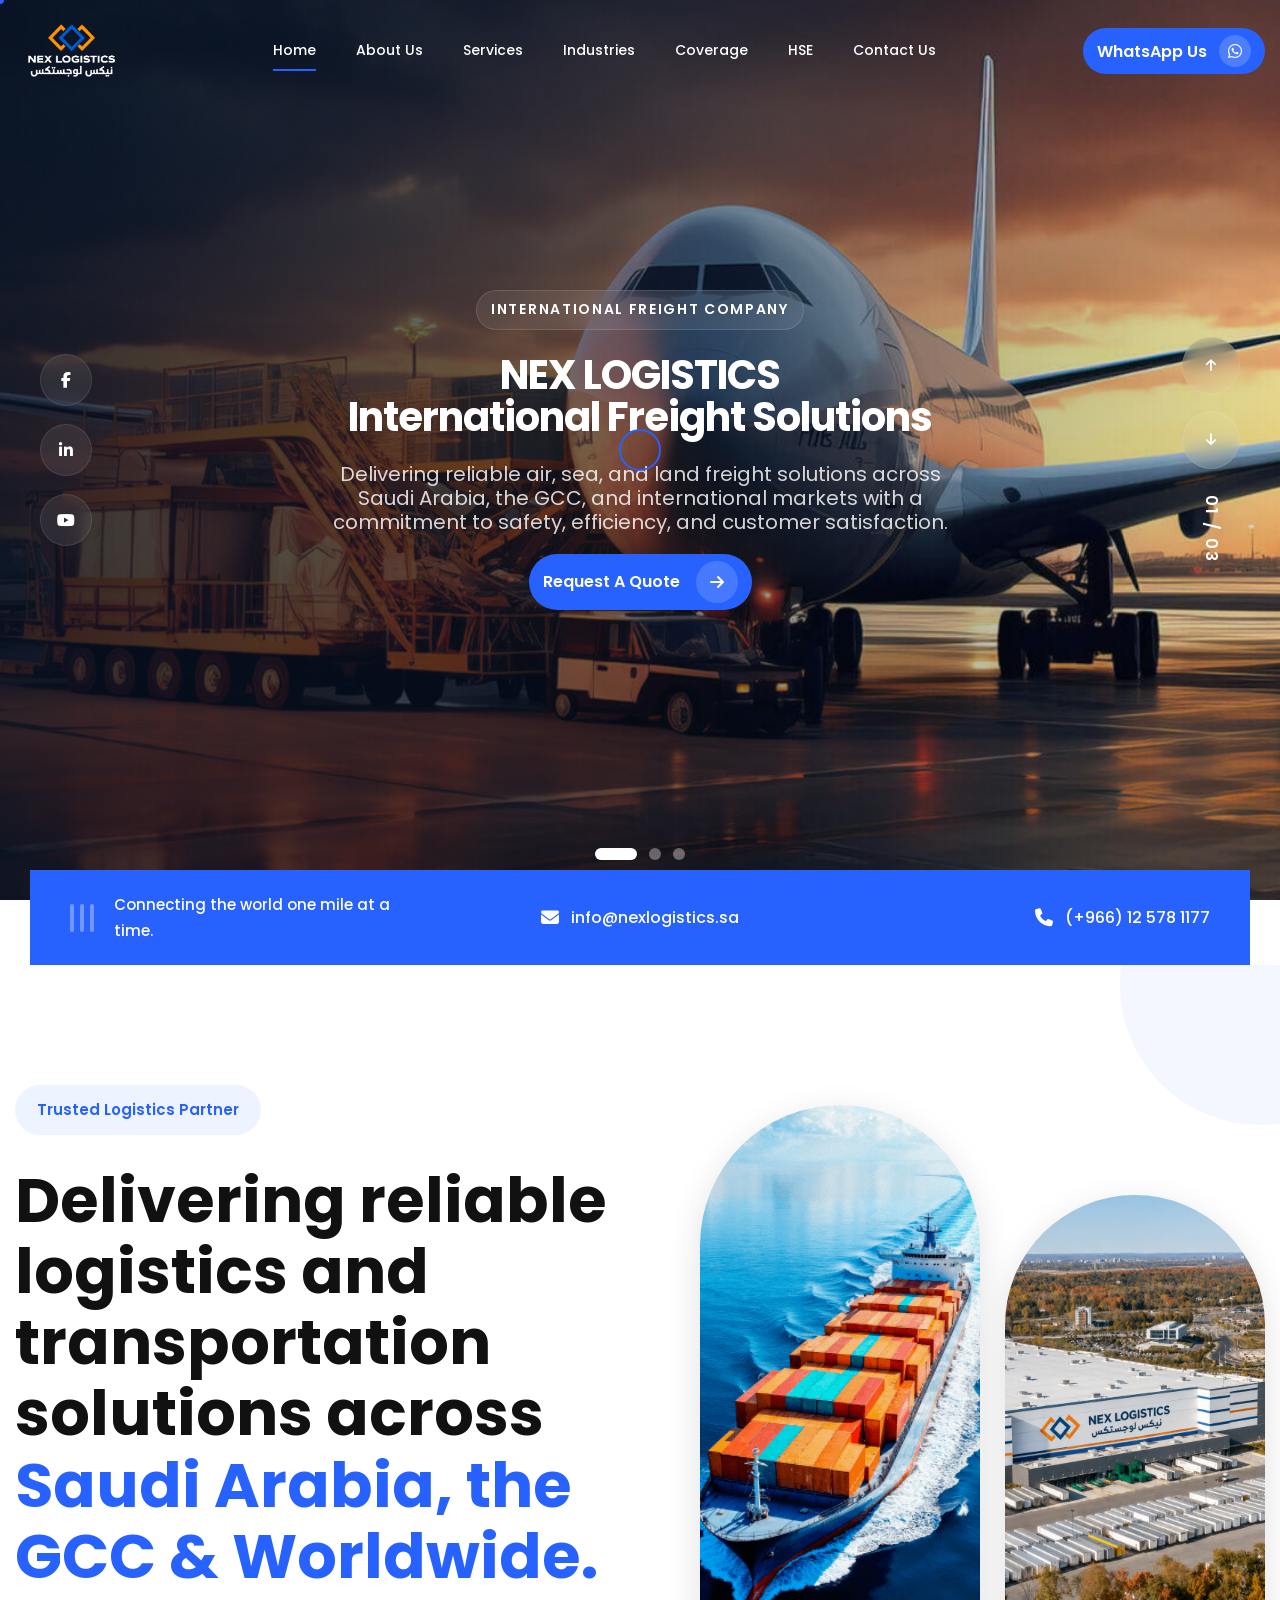
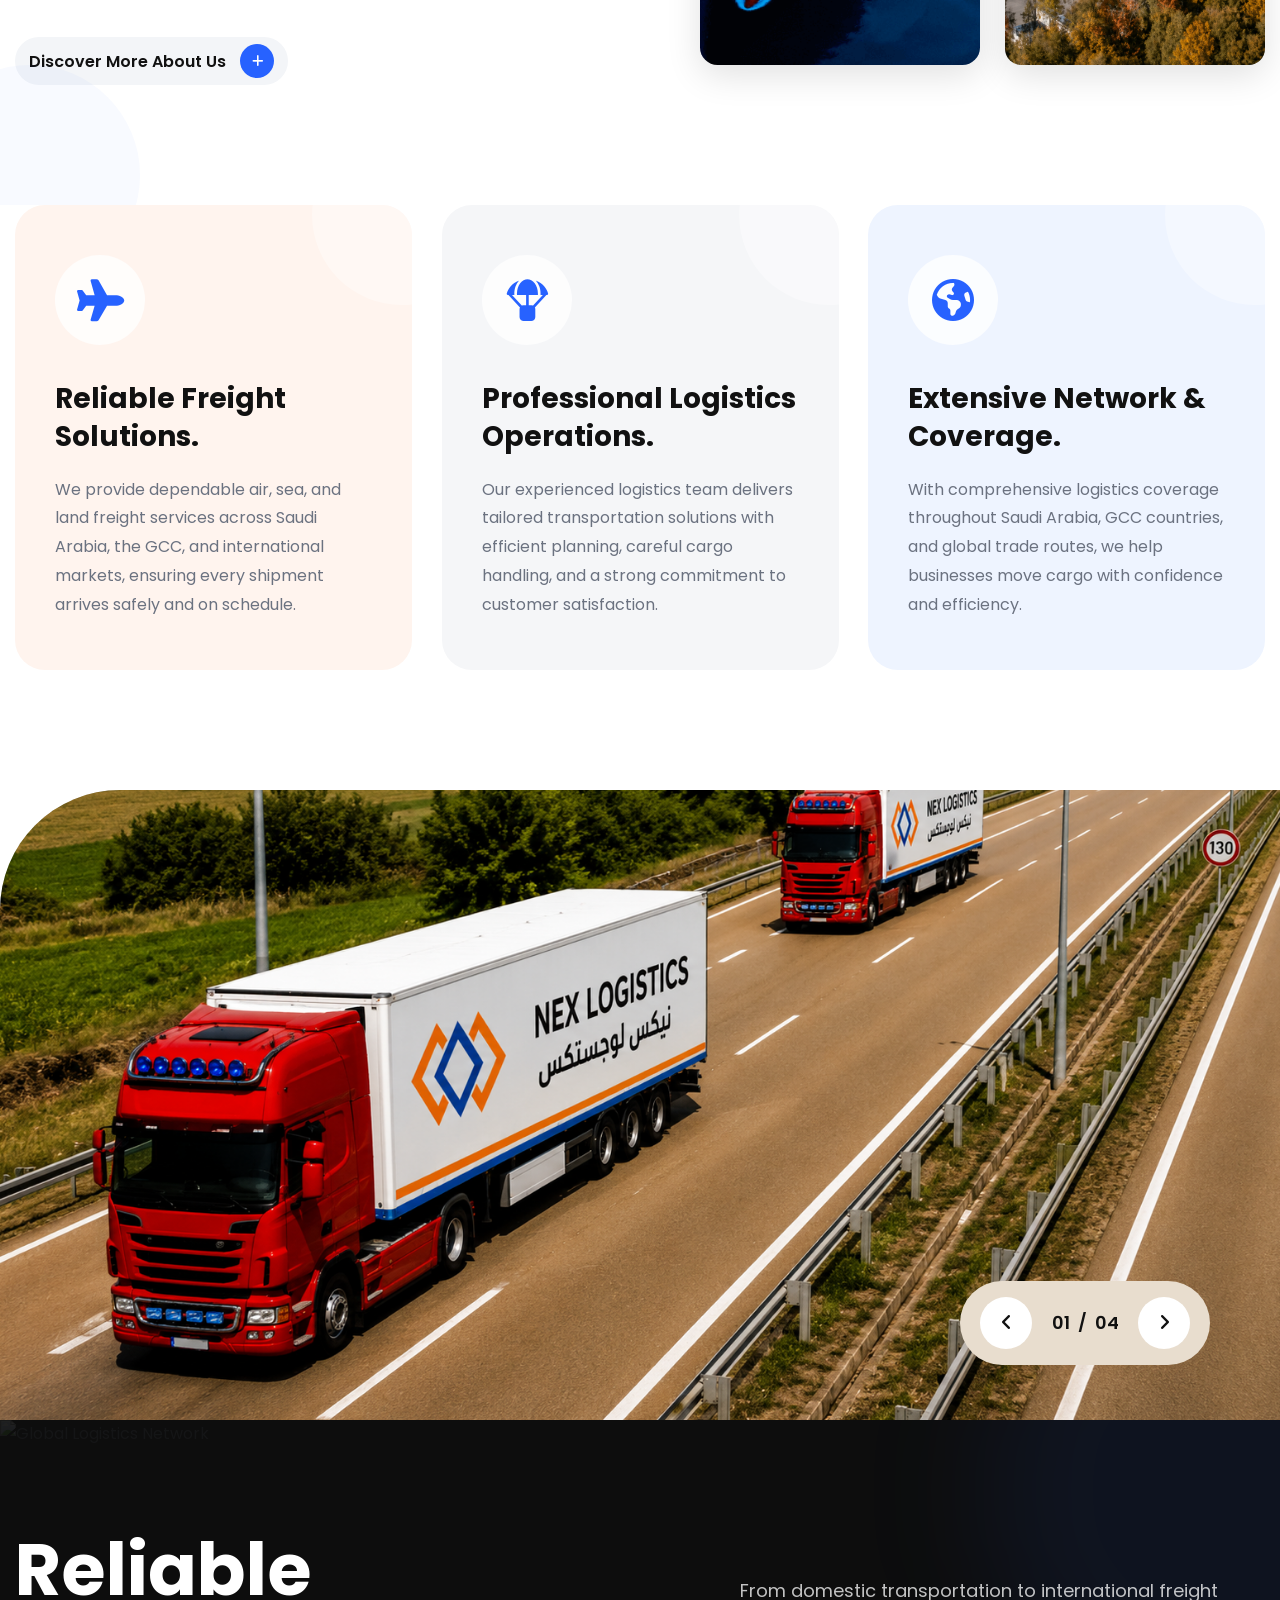
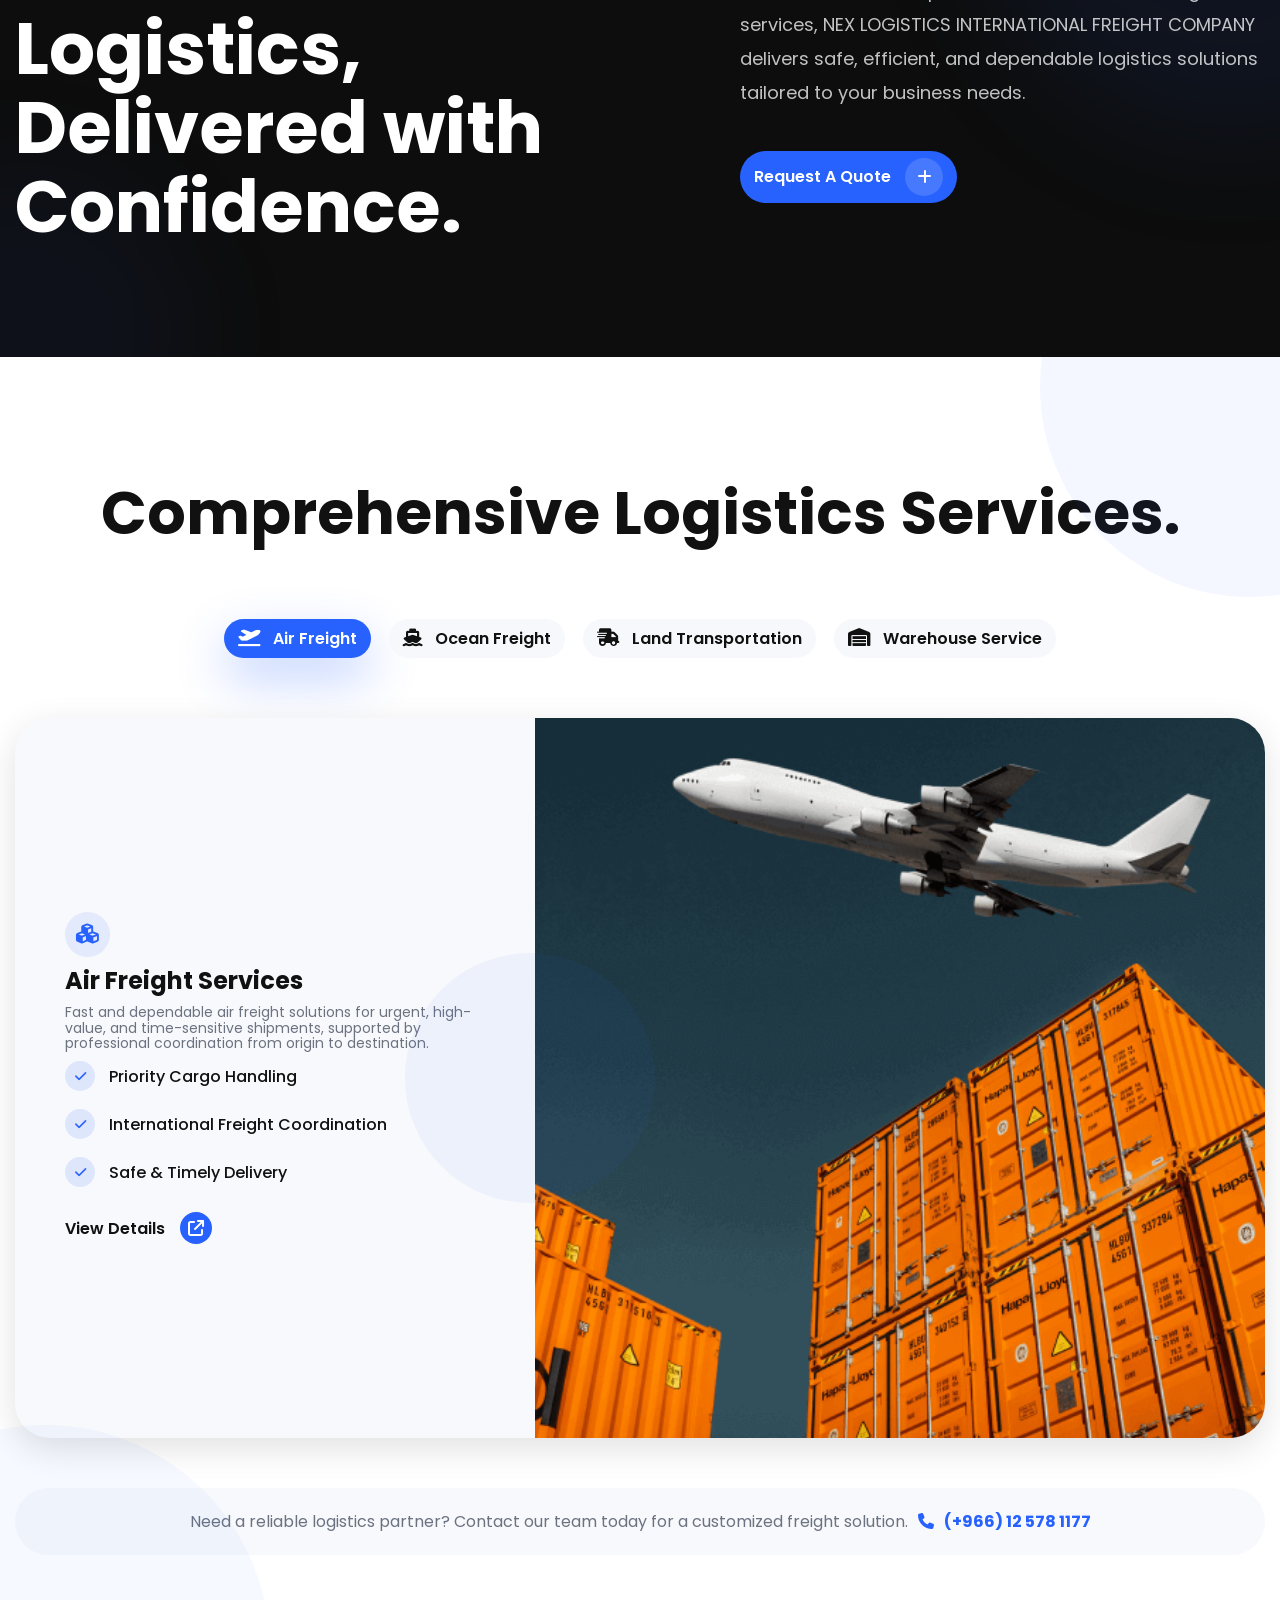
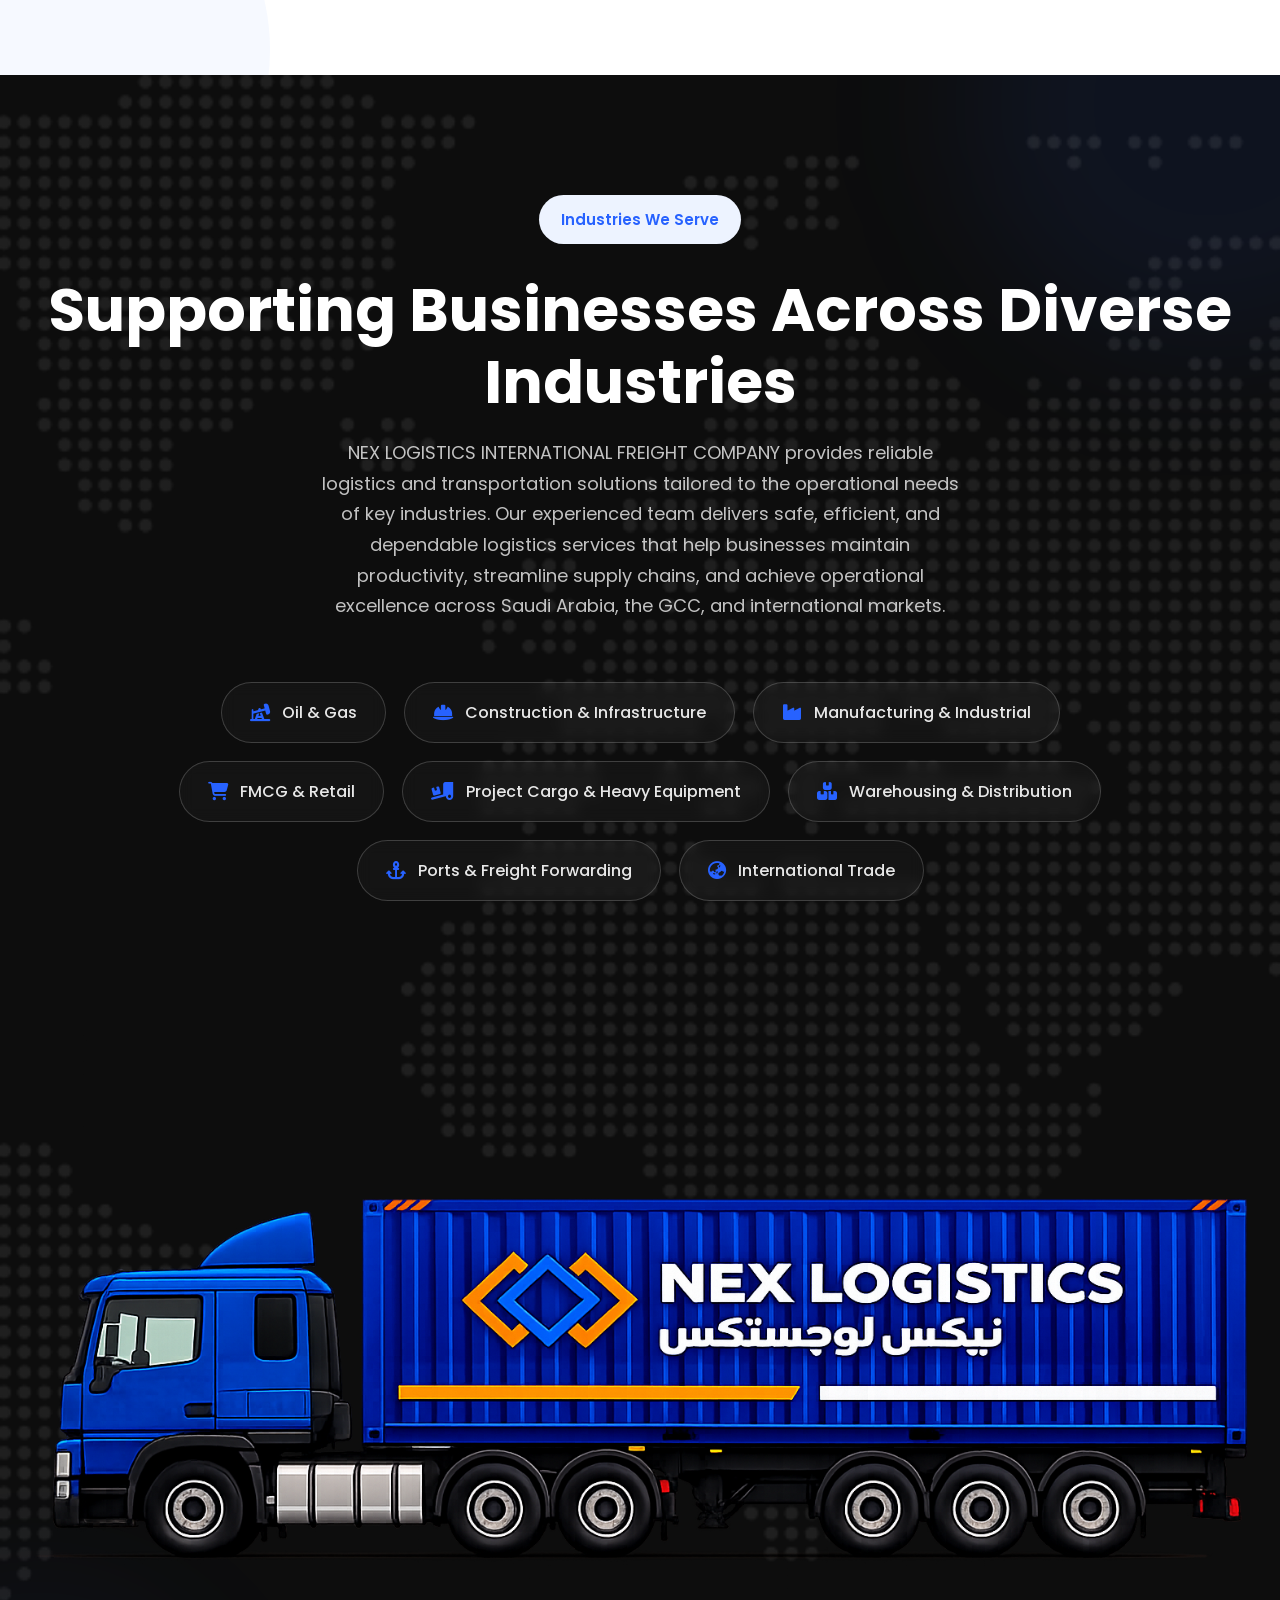
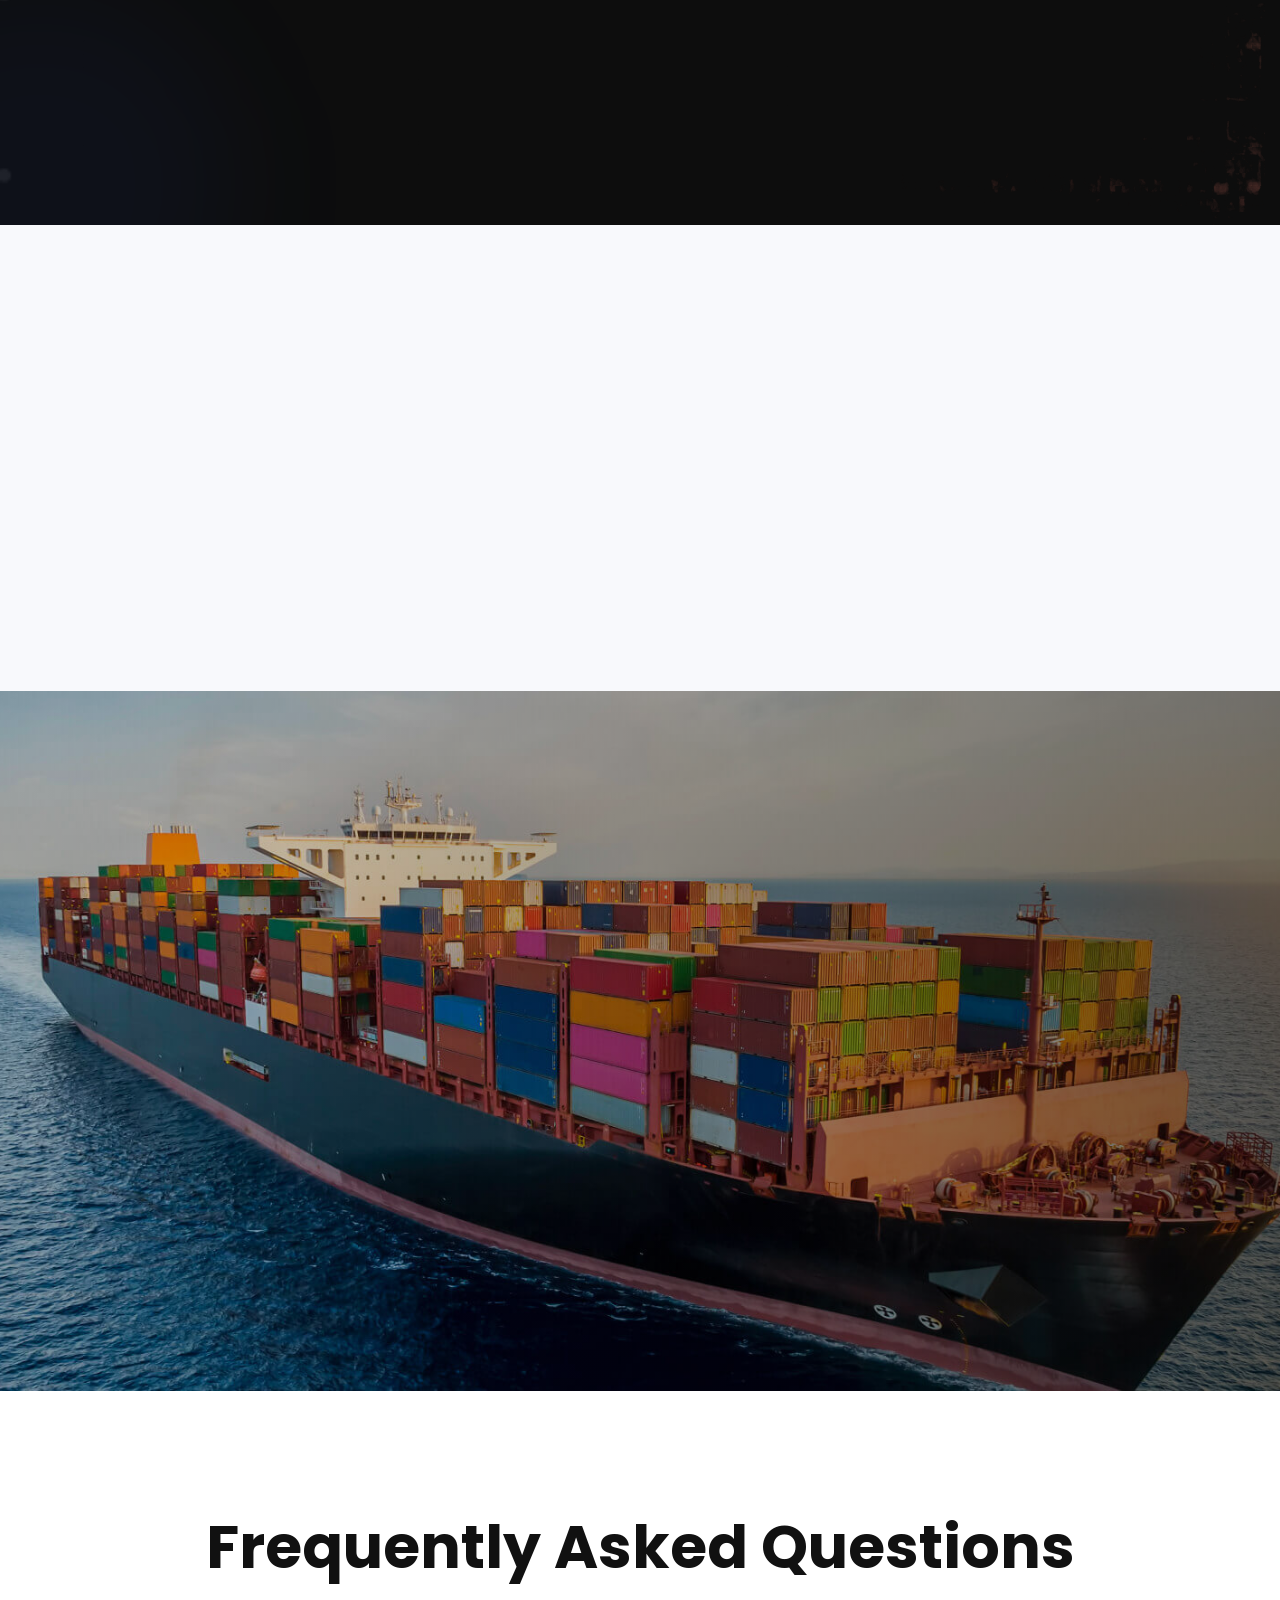
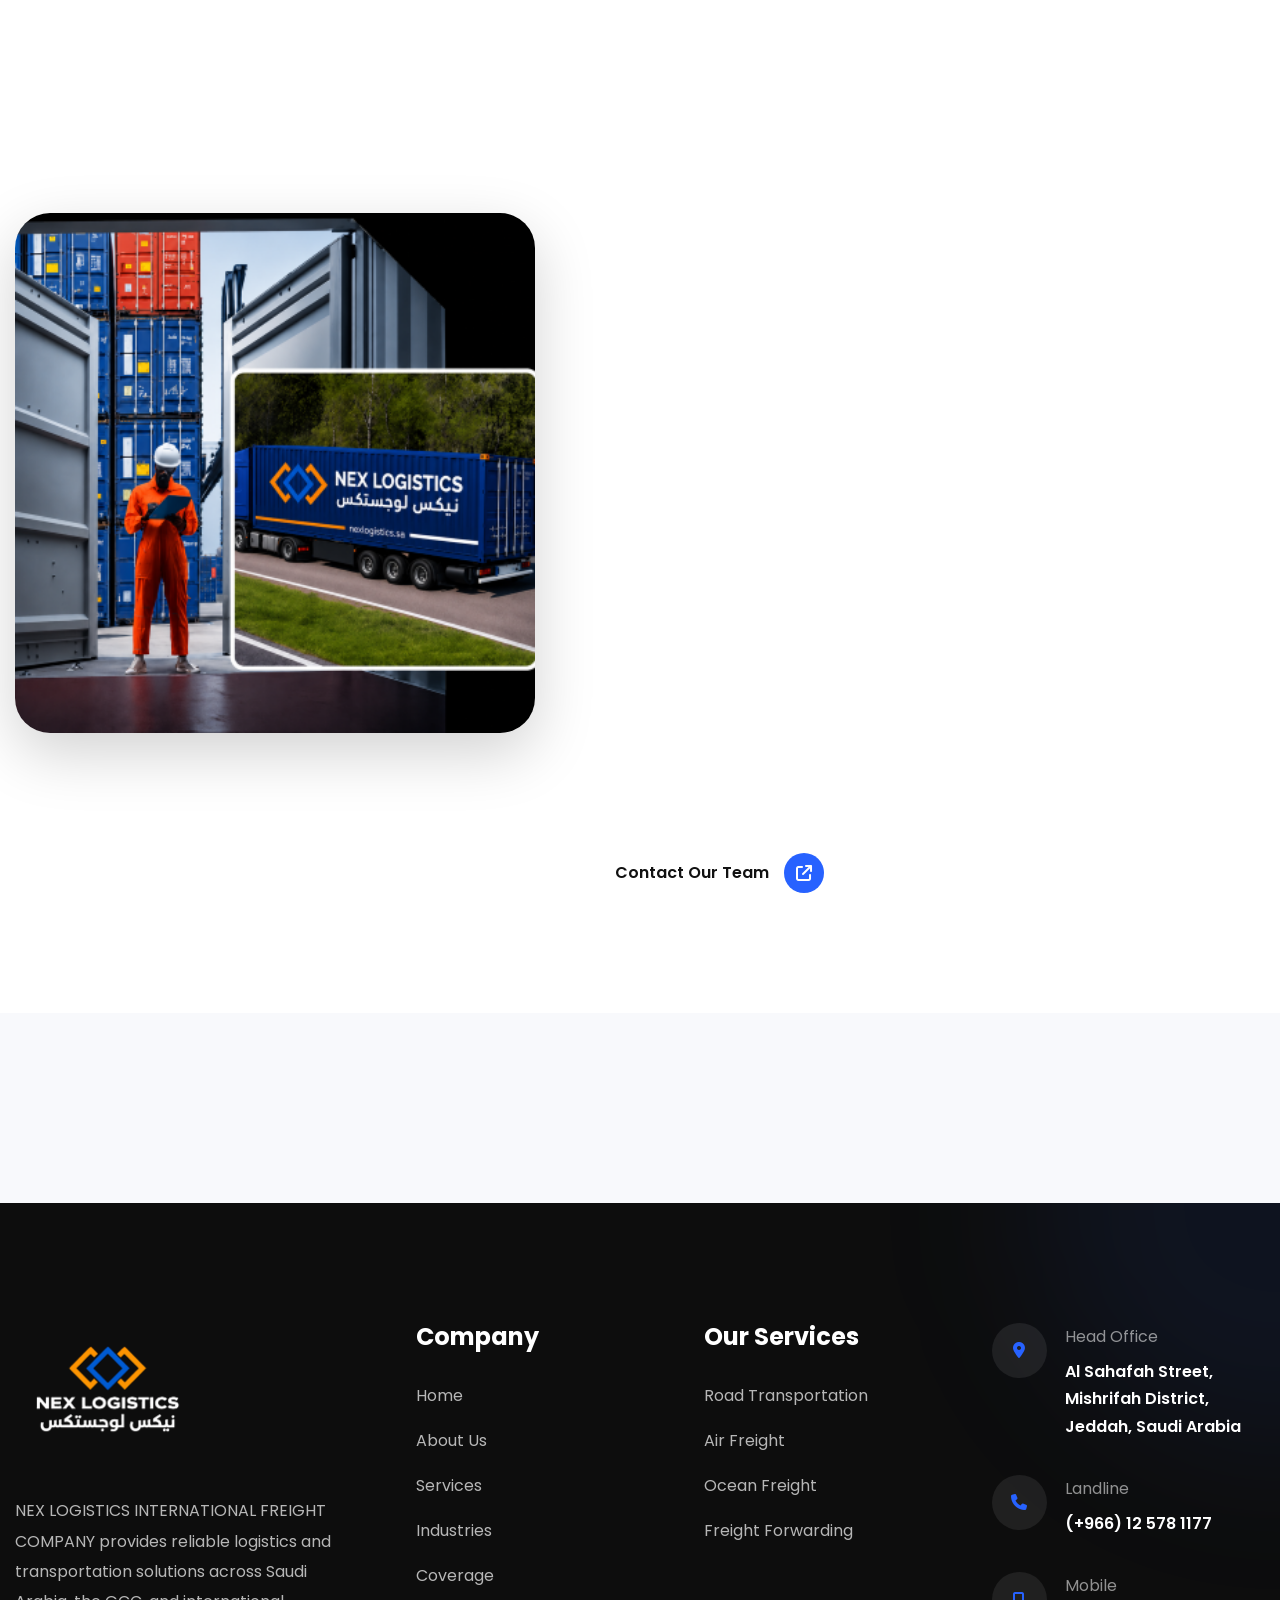
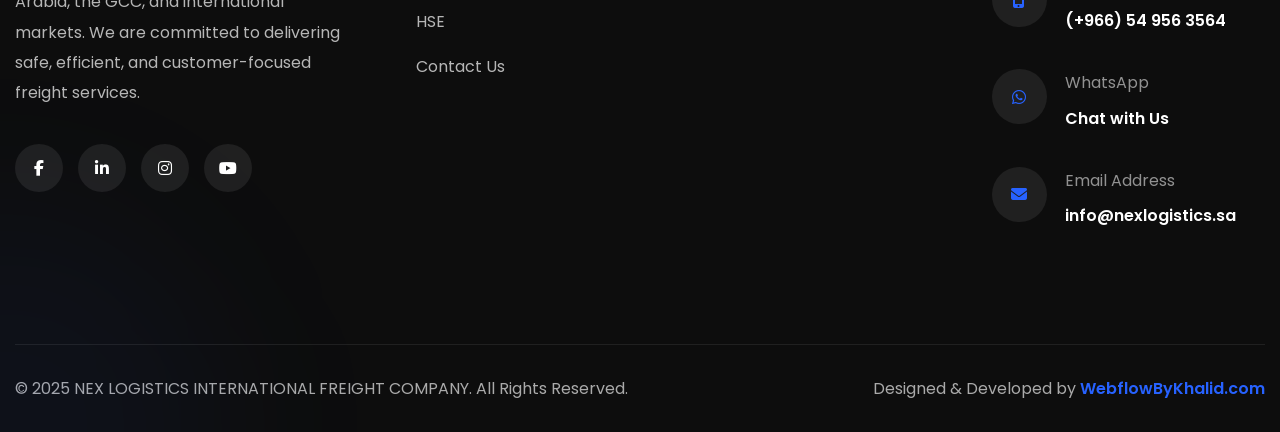
==== index.html @ aa62753b "Add files via upload" ====
<!DOCTYPE html>
<html lang="en">

<head>

    <!-- Meta -->
    <meta charset="UTF-8">
    <meta name="viewport" content="width=device-width, initial-scale=1.0">

    <!-- Primary SEO -->
    <title>NEX LOGISTICS INTERNATIONAL FREIGHT COMPANY | Logistics & Freight Services Saudi Arabia</title>

    <meta name="title" content="NEX LOGISTICS INTERNATIONAL FREIGHT COMPANY | Logistics & Freight Services Saudi Arabia">

    <meta name="description" content="NEX LOGISTICS INTERNATIONAL FREIGHT COMPANY provides reliable road transportation, air freight, ocean freight, freight forwarding, and logistics solutions across Saudi Arabia, the GCC, and international markets.">

    <meta name="keywords" content="NEX Logistics, logistics company Saudi Arabia, freight forwarding, air freight, ocean freight, road transportation, cargo transportation, GCC logistics, international freight, supply chain solutions">

    <meta name="author" content="NEX LOGISTICS INTERNATIONAL FREIGHT COMPANY">

    <meta name="robots" content="index, follow">

    <meta name="language" content="English">

    <!-- Canonical -->
    <link rel="canonical" href="https://www.nexlogistics.sa/">

    <!-- Open Graph -->
    <meta property="og:type" content="website">

    <meta property="og:title" content="NEX LOGISTICS INTERNATIONAL FREIGHT COMPANY">

    <meta property="og:description" content="Reliable logistics and freight transportation services across Saudi Arabia, the GCC, and international markets.">

    <meta property="og:image" content="images/nex-logistics-logo.png">

    <meta property="og:url" content="https://www.nexlogistics.sa/">

    <meta property="og:site_name" content="NEX LOGISTICS INTERNATIONAL FREIGHT COMPANY">

    <!-- Twitter -->
    <meta name="twitter:card" content="summary_large_image">

    <meta name="twitter:title" content="NEX LOGISTICS INTERNATIONAL FREIGHT COMPANY">

    <meta name="twitter:description" content="Professional logistics, transportation, freight forwarding, and cargo solutions across Saudi Arabia and the GCC.">

    <meta name="twitter:image" content="images/nex-logistics-logo.png">

    <!-- Favicon -->
    <link rel="icon" href="images/nex-logistics-logo.png">
    <link rel="shortcut icon" href="images/favicon.png" type="image/x-icon">

    <!-- Google Font -->
    <link href="https://fonts.googleapis.com/css2?family=Poppins:wght@300;400;500;600;700;800&display=swap" rel="stylesheet">

    <!-- Font Awesome -->
    <link rel="stylesheet"
        href="https://cdnjs.cloudflare.com/ajax/libs/font-awesome/6.7.2/css/all.min.css">

    <!-- Main CSS -->
    <link rel="stylesheet" href="css/style.css">

    <!-- Responsive CSS -->
    <link rel="stylesheet" href="css/responsive.css">

</head>


<body>

<!--====================================
        PREMIUM PRELOADER
=====================================-->

<div id="preloader">

    <div class="loader-wrapper">


<div class="loader-progress">

    <img src="images/preloader.png"
         class="loader-truck"
         alt="Truck">

    <div class="loader-progress-fill"></div>

</div>

        <div class="loading-text">
            <span id="loadingPercent">0%</span>
            <p>NEX LOGISTICS INTERNATIONAL FREIGHT COMPANY</p>
        </div>

    </div>

</div>
<!--====================================
            PRELOADER END
=====================================-->

<!--====================================
        CUSTOM CURSOR START
=====================================-->

<div class="cursor-dot"></div>

<div class="cursor-outline"></div>

<!--====================================
        CUSTOM CURSOR END
=====================================-->

    <!--==============================
            HEADER START
    ===============================-->

<header class="header">

    <div class="container">

        <nav class="navbar">

            <!-- Logo -->
            <div class="logo">
                <a href="index.html">
                    <img src="images/nex-logistics-logo.png" alt="NEX LOGISTICS Logo">
                </a>
            </div>

            <!-- Navigation -->

            <ul class="nav-menu">

                <li><a href="index.html">Home</a></li>

                <li><a href="about.html">About Us</a></li>

                <li><a href="services.html">Services</a></li>

                <li><a href="industries.html">Industries</a></li>

                <li><a href="coverage.html">Coverage</a></li>

                <li><a href="hse.html">HSE</a></li>

                <li><a href="contact.html">Contact Us</a></li>

            </ul>


            <!-- Header Right -->

            <div class="header-right">

<a href="https://wa.me/966549563564" target="_blank" rel="noopener noreferrer" class="track-btn">
    WhatsApp Us
    <i class="fa-brands fa-whatsapp"></i>
</a>

            </div>

            <!-- Mobile Menu Button -->

            <div class="menu-toggle">
                <i class="fa-solid fa-bars"></i>
            </div>

        </nav>

    </div>

</header>
    <!--==============================
            HEADER END
    ===============================-->

<!--====================================
            HERO SECTION START
=====================================-->

<section class="hero">

    <!-- Slider -->

    <div class="hero-slider">


        <!-- ======================
                Slide 01
        ======================= -->

        <article class="hero-slide active">

            <div class="hero-bg">
                <img
                    src="images/asset 2.jpeg"
                    alt="NEX Logistics International Freight Services"
                    loading="eager">
            </div>
                    <!-- Shared Overlay -->
        <div class="hero-overlay"></div>


            <div class="container">

                <div class="hero-wrapper">

                    <div class="hero-content">

                        <span class="hero-tag">
                            International Freight Company
                        </span>

                        <h1>
                            NEX LOGISTICS <br>
                            International Freight Solutions
                        </h1>

                        <p>
                            Delivering reliable air, sea, and land freight
                            solutions across Saudi Arabia, the GCC, and
                            international markets with a commitment to safety,
                            efficiency, and customer satisfaction.
                        </p>

                        <div class="hero-buttons">

                            <a href="contact.html" class="hero-btn">

                                Request A Quote

                                <i class="fa-solid fa-arrow-right"></i>

                            </a>

                        </div>

                    </div>

                </div>

            </div>

        </article>

        <!-- ======================
                Slide 02
        ======================= -->

        <article class="hero-slide">

            <div class="hero-bg">
                <img
                    src="images/asset 3.jpeg"
                    alt="Reliable Freight & Logistics Solutions"
                    loading="lazy">
            </div>
                    <!-- Shared Overlay -->
        <div class="hero-overlay"></div>


            <div class="container">

                <div class="hero-wrapper">

                    <div class="hero-content">

                        <span class="hero-tag">
                            Reliable Logistics
                        </span>

                        <h1>
                            Reliable Freight <br>
                            & Logistics Solutions
                        </h1>

                        <p>
                            Supporting businesses with dependable transportation,
                            freight forwarding, and supply chain solutions for
                            local, GCC, and international operations.
                        </p>

                        <div class="hero-buttons">

                            <a href="contact.html" class="hero-btn">

                                Request A Quote

                                <i class="fa-solid fa-arrow-right"></i>

                            </a>

                        </div>

                    </div>

                </div>

            </div>

        </article>

        <!-- ======================
                Slide 03
        ======================= -->

        <article class="hero-slide">

            <div class="hero-bg">
                <img
                    src="images/asset 4.jpeg"
                    alt="Safe Fast Efficient Cargo Transportation"
                    loading="lazy">
            </div>
                    <!-- Shared Overlay -->
        <div class="hero-overlay"></div>


            <div class="container">

                <div class="hero-wrapper">

                    <div class="hero-content">

                        <span class="hero-tag">
                            Global Cargo Services
                        </span>

                        <h1>
                            Safe, Fast & Efficient <br>
                            Cargo Transportation
                        </h1>

                        <p>
                            From urgent shipments to heavy project cargo, our
                            experienced logistics team delivers reliable freight
                            solutions with complete shipment visibility.
                        </p>

                        <div class="hero-buttons">

                            <a href="contact.html" class="hero-btn">

                                Request A Quote

                                <i class="fa-solid fa-arrow-right"></i>

                            </a>

                        </div>

                    </div>

                </div>

            </div>

        </article>

    </div>

    <!-- Left Social -->

    <aside class="hero-social">

        <a href="#" aria-label="Facebook">
            <i class="fa-brands fa-facebook-f"></i>
        </a>

        <a href="#" aria-label="LinkedIn">
            <i class="fa-brands fa-linkedin-in"></i>
        </a>

        <a href="#" aria-label="YouTube">
            <i class="fa-brands fa-youtube"></i>
        </a>

    </aside>

    <!-- Navigation -->

    <div class="hero-navigation">

        <button class="slide-btn prev-slide" aria-label="Previous Slide">
            <i class="fa-solid fa-arrow-up"></i>
        </button>

        <button class="slide-btn next-slide" aria-label="Next Slide">
            <i class="fa-solid fa-arrow-down"></i>
        </button>

        <div class="slide-counter">

            <span class="current-slide">01</span>

            <span>/</span>

            <span class="total-slide">03</span>

        </div>

    </div>

    <!-- Pagination -->

    <div class="hero-pagination">

        <button class="hero-dot active" data-slide="0"></button>
        <button class="hero-dot" data-slide="1"></button>
        <button class="hero-dot" data-slide="2"></button>

    </div>

</section>

<!--====================================
            HERO SECTION END
=====================================-->

<!--====================================
            HERO SECTION END
=====================================-->

<!--====================================
        TOP INFORMATION BAR START
=====================================-->

<section class="top-info-bar">

    <div class="container-fluid">

        <div class="info-bar-wrapper">

            <!-- Left Side -->

            <div class="info-left">

                <div class="info-shape">

                    <span></span>

                    <span></span>

                    <span></span>

                </div>

                <p>
                    Connecting the world one mile at a time.
                </p>

            </div>

            <!-- Center -->

            <div class="info-center">

                <a href="mailto:info@nexlogistics.sa">

                    <i class="fa-solid fa-envelope"></i>

                    info@nexlogistics.sa

                </a>

            </div>

            <!-- Right -->

            <div class="info-right">

                <a href="tel:+966125781177">

                    <i class="fa-solid fa-phone"></i>

                    (+966) 12 578 1177

                </a>

            </div>

        </div>

    </div>

</section>

<!--====================================
        TOP INFORMATION BAR END
=====================================-->

<!--====================================
            ABOUT SECTION START
=====================================-->

<section class="about-section">

    <div class="container">

        <div class="about-wrapper">

            <!-- Left Content -->

            <div class="about-content">

                <span class="section-tag">
                    Trusted Logistics Partner
                </span>

                <h2 class="section-title">
                    Delivering reliable logistics and
                    transportation solutions across
                    <span>Saudi Arabia, the GCC & Worldwide.</span>
                </h2>

                <a href="about.html" class="about-btn">
                    Discover More About Us
                    <i class="fa-solid fa-plus"></i>
                </a>

            </div>

            <!-- Right Images -->

            <div class="about-images">

                <div class="image-box image-one">

                    <img src="images/asset 6.png"
                        alt="International Cargo Shipping">

                </div>

                <div class="image-box image-two">

                    <img src="images/Freight Logistics Operations.png"
                        alt="Freight Logistics Operations">

                </div>

            </div>

        </div>

    </div>

</section>

<!--====================================
            ABOUT SECTION END
=====================================-->

<!--====================================
        FEATURES SECTION START
=====================================-->

<section class="features-section">

    <div class="container">

        <div class="features-wrapper">

            <!-- Feature Card 01 -->

            <div class="feature-card feature-card-one">

                <div class="feature-icon">
                    <i class="fa-solid fa-plane"></i>
                </div>

                <div class="feature-content">

                    <h3>
                        Reliable Freight Solutions.
                    </h3>

                    <p>
                        We provide dependable air, sea, and land freight services across Saudi Arabia, the GCC, and international markets, ensuring every shipment arrives safely and on schedule.
                    </p>

                </div>

            </div>

            <!-- Feature Card 02 -->

            <div class="feature-card feature-card-two">

                <div class="feature-icon">
                    <i class="fa-solid fa-parachute-box"></i>
                </div>

                <div class="feature-content">

                    <h3>
                        Professional Logistics Operations.
                    </h3>

                    <p>
                        Our experienced logistics team delivers tailored transportation solutions with efficient planning, careful cargo handling, and a strong commitment to customer satisfaction.
                    </p>

                </div>

            </div>

            <!-- Feature Card 03 -->

            <div class="feature-card feature-card-three">

                <div class="feature-icon">
                    <i class="fa-solid fa-earth-americas"></i>
                </div>

                <div class="feature-content">

                    <h3>
                        Extensive Network & Coverage.
                    </h3>

                    <p>
                        With comprehensive logistics coverage throughout Saudi Arabia, GCC countries, and global trade routes, we help businesses move cargo with confidence and efficiency.
                    </p>

                </div>

            </div>

        </div>

    </div>

</section>

<!--====================================
        FEATURES SECTION END
=====================================-->

<!--====================================
        SHOWCASE SLIDER START
=====================================-->

<section class="showcase-section">

    <div class="showcase-slider">

        <!-- Slide 01 -->

        <div class="showcase-slide active">

            <img src="images/Road Freight.png"
                alt="Road Freight Transportation Services in Saudi Arabia">

        </div>

        <!-- Slide 02 -->

        <div class="showcase-slide">

            <img src="images/Ocean Freight.jpeg"
                alt="International Ocean Freight and Container Shipping">

        </div>

        <!-- Slide 03 -->

        <div class="showcase-slide">

            <img src="images/Air Freight.jpeg"
                alt="Fast and Reliable Air Freight Logistics Solutions">

        </div>

        <!-- Slide 04 -->

        <div class="showcase-slide">

            <img src="images/Cargo Distribution.png"
                alt="Professional Warehousing and Cargo Distribution Services">

        </div>

    </div>

    <!-- Slider Controls -->

    <div class="showcase-controls">

        <button class="showcase-btn prev-slide">

            <i class="fa-solid fa-angle-left"></i>

        </button>

        <div class="showcase-counter">

            <span class="current-slide">1</span>

            <span>/</span>

            <span class="total-slide">4</span>

        </div>

        <button class="showcase-btn next-slide">

            <i class="fa-solid fa-angle-right"></i>

        </button>

    </div>

</section>

<!--====================================
        SHOWCASE SLIDER END
=====================================-->

<!--====================================
            CTA SECTION START
=====================================-->

<section class="cta-section">

    <!-- Background Pattern -->

    <div class="cta-pattern">

        <img src="images/asset 12.png" alt="Global Logistics Network">

    </div>

    <div class="container">

        <div class="cta-wrapper">

            <!-- Left Content -->

            <div class="cta-left">

                <h2>
                    Reliable Logistics,<br>
                    Delivered with Confidence.
                </h2>

            </div>

            <!-- Right Content -->

            <div class="cta-right">

                <p>
                    From domestic transportation to international freight services, NEX LOGISTICS INTERNATIONAL FREIGHT COMPANY delivers safe, efficient, and dependable logistics solutions tailored to your business needs.
                </p>

                <a href="contact.html" class="cta-btn">

                    Request A Quote

                    <i class="fa-solid fa-plus"></i>

                </a>

            </div>

        </div>

    </div>

</section>

<!--====================================
            CTA SECTION END
=====================================-->

<!--====================================
        SERVICES SECTION START
=====================================-->

<section id="services" class="services-section">

    <div class="container">

        <!-- Section Title -->

        <div class="section-heading">

            <h2>Comprehensive Logistics Services.</h2>

        </div>

        <!-- Service Tabs -->

        <div class="service-tabs">

            <button class="service-tab active" data-service="air">
                <i class="fa-solid fa-plane-departure"></i>
                Air Freight
            </button>

            <button class="service-tab" data-service="ocean">
                <i class="fa-solid fa-ship"></i>
                Ocean Freight
            </button>

            <button class="service-tab" data-service="land">
                <i class="fa-solid fa-truck-fast"></i>
                Land Transportation
            </button>
            <button class="service-tab" data-service="warehouse">
    <i class="fa-solid fa-warehouse"></i>
    Warehouse Service
</button>
            

        </div>

        <!-- Services Slider -->

        <div class="services-slider">

            <!-- Air Freight -->

            <div class="service-item active">

                <div class="service-content">

                    <div class="service-icon">

                        <i class="fa-solid fa-cubes"></i>

                    </div>

                    <h3>Air Freight Services</h3>

                    <p>
                        Fast and dependable air freight solutions for urgent, high-value, and time-sensitive shipments, supported by professional coordination from origin to destination.
                    </p>

                    <ul>

                        <li>
                            <i class="fa-solid fa-check"></i>
                            Priority Cargo Handling
                        </li>

                        <li>
                            <i class="fa-solid fa-check"></i>
                            International Freight Coordination
                        </li>

                        <li>
                            <i class="fa-solid fa-check"></i>
                            Safe & Timely Delivery
                        </li>

                    </ul>

                    <a href="services.html" class="service-btn">

                        View Details

                        <i class="fa-solid fa-arrow-up-right-from-square"></i>

                    </a>

                </div>

                <div class="service-image">

                    <img src="images/Air Freight Services.png"
                        alt="International Air Freight Services">

                </div>

            </div>

            <!-- Ocean Freight -->

            <div class="service-item">

                <div class="service-content">

                    <div class="service-icon">

                        <i class="fa-solid fa-anchor-circle-check"></i>

                    </div>

                    <h3>Ocean Freight Services</h3>

                    <p>
                        Reliable sea freight solutions for import and export cargo, offering efficient container transportation and dependable global shipping support.
                    </p>

                    <ul>

                        <li><i class="fa-solid fa-check"></i>FCL & LCL Shipping</li>

                        <li><i class="fa-solid fa-check"></i>Container Freight Solutions</li>

                        <li><i class="fa-solid fa-check"></i>Import & Export Coordination</li>

                    </ul>

                    <a href="services.html" class="service-btn">

                        View Details

                        <i class="fa-solid fa-arrow-up-right-from-square"></i>

                    </a>

                </div>

                <div class="service-image">

                    <img src="images/Ocean Freight.jpeg"
                        alt="Ocean Freight and Container Shipping">

                </div>

            </div>

            <!-- Land Freight -->

            <div class="service-item">

                <div class="service-content">

                    <div class="service-icon">

                        <i class="fa-solid fa-truck"></i>

                    </div>

                    <h3>Road Transportation</h3>

                    <p>
                        Secure road transportation services across Saudi Arabia and the GCC, providing dependable cargo movement for general, project, and commercial shipments.
                    </p>

                    <ul>

                        <li><i class="fa-solid fa-check"></i>Saudi Arabia & GCC Coverage</li>

                        <li><i class="fa-solid fa-check"></i>Container & Heavy Cargo Transport</li>

                        <li><i class="fa-solid fa-check"></i>Door-to-Door Delivery</li>

                    </ul>

                    <a href="services.html" class="service-btn">

                        View Details

                        <i class="fa-solid fa-arrow-up-right-from-square"></i>

                    </a>

                </div>

                <div class="service-image">

                    <img src="images/Road Freight.png"
                        alt="Road Transportation and Land Freight">

                </div>

            </div>
            <!-- Warehouse Service -->

<div class="service-item">

    <div class="service-content">

        <div class="service-icon">

            <i class="fa-solid fa-warehouse"></i>

        </div>

        <h3>Warehouse Services</h3>

        <p>
            Our warehouse solutions provide secure storage, inventory management,
            cargo handling, packing, and distribution services. We help businesses
            streamline their supply chain with safe, efficient, and cost-effective
            warehousing across Saudi Arabia.
        </p>

        <ul>

            <li>
                <i class="fa-solid fa-check"></i>
                Secure Storage Facilities
            </li>

            <li>
                <i class="fa-solid fa-check"></i>
                Inventory Management
            </li>

            <li>
                <i class="fa-solid fa-check"></i>
                Order Fulfillment & Distribution
            </li>

        </ul>

        <a href="services.html" class="service-btn">

            View Details

            <i class="fa-solid fa-arrow-up-right-from-square"></i>

        </a>

    </div>

    <div class="service-image">

        <img src="images/Freight Logistics Operations.png"
             alt="Warehouse Service">

    </div>

</div>


        </div>

        <!-- Bottom CTA -->

        <div class="services-contact">

            <p>

                Need a reliable logistics partner? Contact our team today for a customized freight solution.

                <a href="tel:+966125781177">

                    <i class="fa-solid fa-phone"></i>

                    (+966) 12 578 1177

                </a>

            </p>

        </div>

    </div>

</section>

<!--====================================
        SERVICES SECTION END
=====================================-->

<!--====================================
        INDUSTRIES SECTION START
=====================================-->

<section id="industries" class="industries-section">

    <!-- Background Pattern -->

    <div class="industries-bg">

        <img src="images/asset 78.png"
             alt="Industries We Serve">

    </div>

    <div class="container">

        <!-- Section Heading -->

        <div class="section-heading">

            <span class="section-tag">
                Industries We Serve
            </span>

            <h2>
                Supporting Businesses Across Diverse Industries
            </h2>

            <p>
                NEX LOGISTICS INTERNATIONAL FREIGHT COMPANY provides reliable logistics and transportation solutions tailored to the operational needs of key industries. Our experienced team delivers safe, efficient, and dependable logistics services that help businesses maintain productivity, streamline supply chains, and achieve operational excellence across Saudi Arabia, the GCC, and international markets.
            </p>

        </div>

        <!-- Industry Categories -->

        <div class="industry-tags">

            <a href="industries.html" class="industry-tag">

                <i class="fa-solid fa-oil-well"></i>

                Oil & Gas

            </a>

            <a href="industries.html" class="industry-tag">

                <i class="fa-solid fa-helmet-safety"></i>

                Construction & Infrastructure

            </a>

            <a href="industries.html" class="industry-tag">

                <i class="fa-solid fa-industry"></i>

                Manufacturing & Industrial

            </a>

            <a href="industries.html" class="industry-tag">

                <i class="fa-solid fa-cart-shopping"></i>

                FMCG & Retail

            </a>

            <a href="industries.html" class="industry-tag">

                <i class="fa-solid fa-truck-ramp-box"></i>

                Project Cargo & Heavy Equipment

            </a>

            <a href="industries.html" class="industry-tag">

                <i class="fa-solid fa-boxes-stacked"></i>

                Warehousing & Distribution

            </a>

            <a href="industries.html" class="industry-tag">

                <i class="fa-solid fa-anchor"></i>

                Ports & Freight Forwarding

            </a>

            <a href="industries.html" class="industry-tag">

                <i class="fa-solid fa-earth-asia"></i>

                International Trade

            </a>

        </div>

        <!-- Truck Illustration -->

        <div class="industries-truck">

            <img src="images/NEX-LOGISTICS-INTERNATIONAL.png"
                 alt="NEX Logistics Transportation Truck">

        </div>

    </div>

</section>

<!--====================================
        INDUSTRIES SECTION END
=====================================-->

<!--====================================
        INDUSTRIES SECTION END
=====================================-->


<!--====================================
        COMPANY COUNTER START
=====================================-->

<section class="counter-section">

    <div class="container">

        <div class="counter-wrapper">

            <!-- Counter -->

            <div class="counter-box">

                <h2 class="counter" data-count="16">16</h2>

                <span>k+</span>

                <p>
                    We've delivered over 16K+ successful cargo shipments.
                </p>

            </div>

            <!-- Counter -->

            <div class="counter-box">

                <h2 class="counter" data-count="8">8</h2>

                <span>+</span>

                <p>
                    Over 8 years of logistics industry experience.
                </p>

            </div>

            <!-- Counter -->

            <div class="counter-box">

                <h2 class="counter" data-count="98">98</h2>

                <span>%</span>

                <p>
                    Our clients trust our services and results.
                </p>

            </div>

            <!-- Counter -->

            <div class="counter-box">

                <h2 class="counter" data-count="70">70</h2>

                <span>+</span>

                <p>
                    Professional team members serving worldwide.
                </p>

            </div>

        </div>

    </div>

</section>

<!--====================================
        COMPANY COUNTER END
=====================================-->

<!--====================================
        MESSAGE SECTION START
=====================================-->

<section id="message" class="message-section">

    <div class="message-bg">

        <img src="images/Ocean Freight.jpeg"
            alt="Global Logistics Operations">

    </div>

    <div class="container">

        <div class="message-wrapper">

            <div class="message-content">

                <p>
                    At NEX LOGISTICS INTERNATIONAL FREIGHT COMPANY, we understand that successful logistics goes beyond moving cargo. It requires careful planning, reliable transportation, and a commitment to delivering every shipment safely and on time. With comprehensive freight solutions across Saudi Arabia, the GCC, and international markets, we help businesses streamline their supply chains with confidence, efficiency, and professional service.
                </p>

            </div>

        </div>

    </div>

</section>

<!--====================================
        MESSAGE SECTION END
=====================================-->


<!--====================================
            FAQ SECTION START
=====================================-->

<section id="faq" class="faq-section">

    <div class="container">

        <!-- Section Heading -->

        <div class="section-heading">

            <h2>Frequently Asked Questions</h2>

        </div>

        <div class="faq-wrapper">

            <!-- Left Images -->

            <div class="faq-images">

                <div class="faq-image-main">

                    <img src="images/nex-logistics-FAQ.png"
                        alt="Logistics Operations Specialist">

                </div>

            </div>

            <!-- FAQ Content -->

            <div class="faq-content">

                <div class="faq-item active">

                    <button class="faq-question">

                        <span>
                            What logistics services does NEX LOGISTICS INTERNATIONAL FREIGHT COMPANY provide?
                        </span>

                        <i class="fa-solid fa-chevron-up"></i>

                    </button>

                    <div class="faq-answer">

                        <p>

                            We provide comprehensive logistics solutions, including road transportation, air freight, ocean freight, container transportation, freight forwarding, project cargo handling, and logistics support for businesses across Saudi Arabia, the GCC, and international markets. For more information, contact us at

                            <a href="mailto:info@nexlogistics.sa">
                                info@nexlogistics.sa
                            </a>

                        </p>

                    </div>

                </div>

                <div class="faq-item">

                    <button class="faq-question">

                        <span>
                            Which destinations do you serve?
                        </span>

                        <i class="fa-solid fa-chevron-down"></i>

                    </button>

                    <div class="faq-answer">

                        <p>

                            Our logistics network covers major cities throughout Saudi Arabia, GCC countries, and international destinations, providing reliable transportation and freight solutions for businesses of all sizes.

                        </p>

                    </div>

                </div>

                <div class="faq-item">

                    <button class="faq-question">

                        <span>
                            Do you handle container and project cargo transportation?
                        </span>

                        <i class="fa-solid fa-chevron-down"></i>

                    </button>

                    <div class="faq-answer">

                        <p>

                            Yes. We manage container transportation, project cargo, heavy equipment, oversized shipments, and specialized freight with professional planning and secure cargo handling.

                        </p>

                    </div>

                </div>

                <div class="faq-item">

                    <button class="faq-question">

                        <span>
                            Can you support import and export logistics?
                        </span>

                        <i class="fa-solid fa-chevron-down"></i>

                    </button>

                    <div class="faq-answer">

                        <p>

                            Yes. We assist businesses with import and export logistics coordination, freight forwarding, shipment documentation, and customs support through our trusted logistics network.

                        </p>

                    </div>

                </div>

                <div class="faq-item">

                    <button class="faq-question">

                        <span>
                            Why choose NEX LOGISTICS INTERNATIONAL FREIGHT COMPANY?
                        </span>

                        <i class="fa-solid fa-chevron-down"></i>

                    </button>

                    <div class="faq-answer">

                        <p>

                            We are committed to delivering reliable logistics solutions through professional operations, experienced transportation teams, timely deliveries, and customer-focused service. Our goal is to build long-term partnerships by providing safe, efficient, and dependable freight solutions.

                        </p>

                    </div>

                </div>

                <div class="faq-footer">

                    <a href="contact.html">

                        Contact Our Team

                        <i class="fa-solid fa-arrow-up-right-from-square"></i>

                    </a>

                </div>

            </div>

        </div>

    </div>

</section>

<!--====================================
            FAQ SECTION END
=====================================-->





<!--====================================
        PARTNERS SECTION START
=====================================-->

<section class="partners-section">

    <div class="container">

        <div class="partners-slider">

            <div class="partner-item">
                <img src="images/asset 28.png" alt="Partner">
            </div>

            <div class="partner-item">
                <img src="images/asset 29.png" alt="Partner">
            </div>

            <div class="partner-item">
                <img src="images/asset 30.png" alt="Partner">
            </div>

            <div class="partner-item">
                <img src="images/asset 31.png" alt="Partner">
            </div>

            <div class="partner-item">
                <img src="images/asset 32.png" alt="Partner">
            </div>

        </div>

    </div>

</section>

<!--====================================
        PARTNERS SECTION END
=====================================-->

<!--====================================
            FOOTER START
=====================================-->

<footer id="footer" class="footer">

    <div class="container">

        <div class="footer-wrapper">

            <!-- Footer About -->

            <div class="footer-about">

                <a href="index.html" class="footer-logo">

                    <img src="images/nex-logistics-logo.png" alt="NEX LOGISTICS INTERNATIONAL FREIGHT COMPANY">

                </a>

                <p>
                    NEX LOGISTICS INTERNATIONAL FREIGHT COMPANY provides reliable logistics and transportation solutions across Saudi Arabia, the GCC, and international markets. We are committed to delivering safe, efficient, and customer-focused freight services.
                </p>

                <div class="footer-social">

                    <a href="#"><i class="fab fa-facebook-f"></i></a>

                    <a href="#"><i class="fab fa-linkedin-in"></i></a>

                    <a href="#"><i class="fab fa-instagram"></i></a>

                    <a href="#"><i class="fab fa-youtube"></i></a>

                </div>

            </div>

            <!-- Company Links -->

            <div class="footer-links">

                <h4>Company</h4>

                <ul>

                    <li><a href="index.html">Home</a></li>

                    <li><a href="about.html">About Us</a></li>

                    <li><a href="services.html">Services</a></li>

                    <li><a href="industries.html">Industries</a></li>

                    <li><a href="coverage.html">Coverage</a></li>

                    <li><a href="hse.html">HSE</a></li>

                    <li><a href="contact.html">Contact Us</a></li>

                </ul>

            </div>

            <!-- Services -->

            <div class="footer-links">

                <h4>Our Services</h4>

                <ul>

                    <li><a href="services.html">Road Transportation</a></li>

                    <li><a href="services.html">Air Freight</a></li>

                    <li><a href="services.html">Ocean Freight</a></li>

                    <li><a href="services.html">Freight Forwarding</a></li>

                </ul>

            </div>

<!-- Contact -->

<div class="footer-contact">

    <!-- Head Office -->

    <div class="contact-box">

        <i class="fa-solid fa-location-dot"></i>

        <div>

            <span>Head Office</span>

            <a href="https://maps.google.com/?q=21.537073,39.212333"
               target="_blank"
               rel="noopener noreferrer">

                Al Sahafah Street,<br>
                Mishrifah District,<br>
                Jeddah, Saudi Arabia

            </a>

        </div>

    </div>

    <!-- Landline -->

    <div class="contact-box">

        <i class="fa-solid fa-phone"></i>

        <div>

            <span>Landline</span>

            <a href="tel:+966125781177">
                (+966) 12 578 1177
            </a>

        </div>

    </div>

    <!-- Mobile -->

    <div class="contact-box">

        <i class="fa-solid fa-mobile-screen-button"></i>

        <div>

            <span>Mobile</span>

            <a href="tel:+966549563564">
                (+966) 54 956 3564
            </a>

        </div>

    </div>

    <!-- WhatsApp -->

    <div class="contact-box">

        <i class="fa-brands fa-whatsapp"></i>

        <div>

            <span>WhatsApp</span>

            <a href="https://wa.me/966549563564"
               target="_blank"
               rel="noopener noreferrer">

                Chat with Us

            </a>

        </div>

    </div>

    <!-- Email -->

    <div class="contact-box">

        <i class="fa-solid fa-envelope"></i>

        <div>

            <span>Email Address</span>

            <a href="mailto:info@nexlogistics.sa">
                info@nexlogistics.sa
            </a>

        </div>

    </div>

</div>

        </div>

        <!-- Footer Bottom -->

        <div class="footer-bottom">

            <p>
                © 2025 NEX LOGISTICS INTERNATIONAL FREIGHT COMPANY. All Rights Reserved.
            </p>

            <p class="developer-credit">

                Designed & Developed by

                <a href="https://webflowbykhalid.com" target="_blank">
                    WebflowByKhalid.com
                </a>

            </p>

        </div>

    </div>

</footer>

<!--====================================
            FOOTER END
=====================================-->

<!--====================================
        SCROLL PROGRESS START
=====================================-->

<div id="scrollProgress" class="scroll-progress">

    <svg class="progress-ring" width="70" height="70">

        <circle
            class="progress-bg"
            cx="35"
            cy="35"
            r="30">
        </circle>

        <circle
            class="progress-circle"
            cx="35"
            cy="35"
            r="30">
        </circle>

    </svg>

    <button class="scroll-top-btn" aria-label="Scroll To Top">

        <i class="fa-solid fa-arrow-up"></i>

    </button>

</div>

<!--====================================
        SCROLL PROGRESS END
=====================================-->



<!-- Main JS -->
    <script src="js/script.js"></script>

</body>

</html>
---- css/style.css ----
/*================================================
    Google Fonts
================================================*/
@import url('https://fonts.googleapis.com/css2?family=Poppins:wght@300;400;500;600;700;800;900&display=swap');


/*================================================
    CSS Variables
================================================*/
:root{

    --primary-color:#2762ff;
    --secondary-color:#0d0d0d;
    --white-color:#ffffff;
    --black-color:#000000;

    --heading-color:#111111;
    --text-color:#6b7280;
    --border-color:#e5e7eb;

    --section-bg:#f8f9fc;
    --card-bg:#ffffff;

    --transition:0.4s ease;
    --radius:18px;

    --shadow-sm:0 5px 20px rgba(0,0,0,.08);
    --shadow-md:0 10px 35px rgba(0,0,0,.12);
    --shadow-lg:0 20px 60px rgba(0,0,0,.18);

    --container:1320px;

}


/*================================================
    Reset
================================================*/

*{
    margin:0;
    padding:0;
    box-sizing:border-box;
}

html{

    scroll-behavior:smooth;

}

body{

    font-family:'Poppins',sans-serif;
    font-size:16px;
    line-height:1.7;
    color:var(--text-color);
    background:var(--white-color);
    overflow-x:hidden;

}

img{

    max-width:100%;
    display:block;

}

ul{

    list-style:none;

}

a{

    text-decoration:none;
    transition:var(--transition);

}

button{

    border:none;
    outline:none;
    cursor:pointer;
    font-family:'Poppins',sans-serif;

}

input,
textarea{

    outline:none;
    font-family:'Poppins',sans-serif;

}


/*================================================
    Typography
================================================*/

h1,
h2,
h3,
h4,
h5,
h6{

    color:var(--heading-color);
    font-weight:700;
    line-height:1.2;

}

p{

    color:var(--text-color);

}


/*================================================
    Container
================================================*/

.container{

    width:100%;
    max-width:var(--container);
    margin:auto;
    padding:0 15px;

}

.container-fluid{

    width:100%;
    padding:0 30px;

}


/*================================================
    Common Section
================================================*/

section{

    position:relative;

}

.section-heading{

    text-align:center;
    margin-bottom:70px;

}

.section-heading h2{

    font-size:60px;
    font-weight:700;
    color:var(--heading-color);
    margin-bottom:20px;

}

.section-heading p{

    max-width:650px;
    margin:auto;
    font-size:18px;

}


/*================================================
    Buttons
================================================*/

.primary-btn{

    display:inline-flex;
    align-items:center;
    gap:12px;

    background:var(--primary-color);
    color:var(--white-color);

    padding:7px 14px;

    border-radius:50px;

    font-weight:600;

    transition:var(--transition);

}

.primary-btn:hover{

    transform:translateY(-5px);

    box-shadow:var(--shadow-md);

}

.primary-btn i{

    transition:.35s;

}

.primary-btn:hover i{

    transform:rotate(45deg);

}


/*================================================
    Utilities
================================================*/

.text-center{

    text-align:center;

}

.mt-100{

    margin-top:100px;

}

.mb-100{

    margin-bottom:100px;

}

.py-120{

    padding:120px 0;

}


/*================================================
    Selection
================================================*/

::selection{

    background:var(--primary-color);
    color:var(--white-color);

}


/*================================================
    Smooth Transition
================================================*/

a,
button,
img,
i,
span,
.card,
.feature-card{

    transition:var(--transition);

}


/*==============================
PRELOADER
==============================*/

#preloader{
    position:fixed;
    inset:0;
    display:flex;
    justify-content:center;
    align-items:center;
    background:
        radial-gradient(circle at top,#11356c,#071728 70%);
    z-index:999999;
    transition:.7s;
}

#preloader.hide{
    opacity:0;
    visibility:hidden;
}

.loader-wrapper{
    width:min(900px,90%);
}




.loader-wrapper{
    width:min(900px,90%);
    position:relative;
    text-align:center;
}


.loader-progress{
    position:relative;
    width:100%;
    height:10px;
    margin-top:10px;
    background:rgba(255,255,255,.12);
    border-radius:50px;
    overflow:visible;
}

.loader-progress-fill{
    width:0%;
    height:100%;
    background:linear-gradient(90deg,#00d4ff,#1b7cff,#0dd6ff);
    border-radius:50px;
    transition:width .02s linear;
}

.loader-truck{
    position:absolute;
    left:0%;
    bottom:15px;
    width:200px;
    transform:translateX(-50%);
    transition:left .02s linear;
    filter:drop-shadow(0 10px 15px rgba(0,0,0,.35));
    animation:bounce .5s infinite alternate;
    z-index:10;
}

@keyframes bounce{
    from{
        transform:translateX(-50%) translateY(0);
    }
    to{
        transform:translateX(-50%) translateY(-5px);
    }
}
/*==============================
TEXT
==============================*/

.loading-text{

    margin-top:40px;

    text-align:center;

    color:#fff;
}

.loading-text span{

    font-size:55px;

    font-weight:800;

    color:#00d4ff;

    display:block;
}

.loading-text p{

    margin-top:10px;

    color:#c9d3e3;

    letter-spacing:2px;

    font-size:16px;

    text-transform:uppercase;
}


/*================================================
    CUSTOM CURSOR
================================================*/

.cursor-dot{

    position:fixed;

    width:8px;
    height:8px;

    background:var(--primary-color);

    border-radius:50%;

    pointer-events:none;

    z-index:99999;

    transform:translate(-50%,-50%);

}

.cursor-outline{

    position:fixed;

    width:42px;
    height:42px;

    border:2px solid var(--primary-color);

    border-radius:50%;

    pointer-events:none;

    z-index:99998;

    transform:translate(-50%,-50%);

    transition:

        width .25s ease,

        height .25s ease,

        border .25s ease,

        background .25s ease,

        transform .08s linear;

}

.cursor-hover{

    width:70px;

    height:70px;

    background:rgba(39,98,255,.10);

    border-color:transparent;

}


/*================================================
    HIDE CURSOR ON MOBILE
================================================*/

@media(max-width:991px){

    .cursor-dot,
    .cursor-outline{

        display:none;

    }

}


/*================================================
    SCROLL PROGRESS BUTTON
================================================*/

.scroll-progress{

    position:fixed;

    right:35px;

    bottom:35px;

    width:70px;

    height:70px;

    display:flex;

    align-items:center;

    justify-content:center;

    z-index:999;

    opacity:0;

    visibility:hidden;

    transform:translateY(30px);

    transition:.4s;

}

.scroll-progress.active{

    opacity:1;

    visibility:visible;

    transform:translateY(0);

}

.progress-ring{

    position:absolute;

    width:70px;

    height:70px;

    transform:rotate(-90deg);

}

.progress-bg{

    fill:none;

    stroke:#dbe4ff;

    stroke-width:4;

}

.progress-circle{

    fill:none;

    stroke:var(--primary-color);

    stroke-width:4;

    stroke-linecap:round;

    stroke-dasharray:188.5;

    stroke-dashoffset:188.5;

}

.scroll-top-btn{

    width:54px;

    height:54px;

    border-radius:50%;

    background:#ffffff;

    color:var(--primary-color);

    font-size:18px;

    box-shadow:var(--shadow-md);

    display:flex;

    align-items:center;

    justify-content:center;

    transition:.35s;

}

.scroll-top-btn:hover{

    background:var(--primary-color);

    color:#ffffff;

    transform:translateY(-4px);

}


/*================================================
    CUSTOM SCROLLBAR
================================================*/

::-webkit-scrollbar{

    width:10px;

}

::-webkit-scrollbar-track{

    background:#f1f1f1;

}

::-webkit-scrollbar-thumb{

    background:var(--primary-color);

    border-radius:30px;

}

::-webkit-scrollbar-thumb:hover{

    background:#0d47ff;

}


/*================================================
    ANIMATIONS
================================================*/

@keyframes loaderRotate{

    from{

        transform:rotate(0deg);

    }

    to{

        transform:rotate(360deg);

    }

}

@keyframes loaderRotateReverse{

    from{

        transform:rotate(360deg);

    }

    to{

        transform:rotate(0deg);

    }

}


/*================================================
    HEADER
================================================*/

.header{

    position:absolute;
    top:0;
    left:0;
    width:100%;

    z-index:999;

    padding:10px 0;

    transition:all .4s ease;

}

.header.sticky{

    position:fixed;

    top:0;
    left:0;

    padding:5px 0;

    background:rgba(12,12,12,.92);

    backdrop-filter:blur(18px);

    -webkit-backdrop-filter:blur(18px);

    box-shadow:0 10px 35px rgba(0,0,0,.15);

    animation:headerDown .5s ease;

}


/*================================================
    NAVBAR
================================================*/

.navbar{

    display:flex;

    align-items:center;

    justify-content:space-between;

}


/*================================================
    LOGO
================================================*/

.logo{

    flex-shrink:0;

}

.logo img{

    max-width:110px;

    transition:.35s;

}

.header.sticky .logo img{

    max-width:100px;

}


/*================================================
    MENU
================================================*/

.nav-menu{

    display:flex;

    align-items:center;

    gap:40px;

}

.nav-menu li{

    position:relative;

}

.nav-menu li a{

    display:flex;

    align-items:center;

    gap:8px;

    color:#ffffff;

    font-size:14px;

    font-weight:500;

    position:relative;

}

.nav-menu li a i{

    font-size:13px;

    transition:.35s;

}

.nav-menu li:hover>a{

    color:var(--primary-color);

}

.nav-menu li:hover>a i{

    transform:rotate(180deg);

}


/* underline animation */

.nav-menu li a::after{

    content:"";

    position:absolute;

    left:0;

    bottom:-8px;

    width:0;

    height:2px;

    background:var(--primary-color);

    transition:.35s;

}

.nav-menu li:hover>a::after,

.nav-menu li a.active::after{

    width:100%;

}

/*================================================
    HEADER RIGHT
================================================*/

.header-right{

    display:flex;

    align-items:center;

    gap:18px;

}






/*================================================
    WHATSAPP BUTTON
================================================*/

.track-btn{

    display:flex;

    align-items:center;

    gap:12px;

    background:var(--primary-color);

    color:#ffffff;

    padding:7px 14px;

    border-radius:40px;

    font-weight:600;

    transition:.35s;

}

.track-btn i{

    width:32px;

    height:32px;

    border-radius:50%;

    background:rgba(255,255,255,.18);

    display:flex;

    align-items:center;

    justify-content:center;

    transition:.35s;

}

.track-btn:hover{

    transform:translateY(-4px);

    box-shadow:var(--shadow-lg);

}

.track-btn:hover i{

    transform:rotate(90deg);

}


/*================================================
    MOBILE MENU BUTTON
================================================*/

.menu-toggle{

    width:50px;

    height:50px;

    border-radius:50%;

    display:none;

    align-items:center;

    justify-content:center;

    background:var(--primary-color);

    color:#ffffff;

    font-size:20px;

    cursor:pointer;

    transition:.35s;

}

.menu-toggle:hover{

    transform:rotate(90deg);

}


/*================================================
    HEADER ANIMATION
================================================*/

@keyframes headerDown{

    from{

        transform:translateY(-100%);

    }

    to{

        transform:translateY(0);

    }

}


/*================================================
    BLUE DOT PULSE
================================================*/

@keyframes pulse{

    0%{

        transform:scale(1);

        opacity:1;

    }

    100%{

        transform:scale(2);

        opacity:0;

    }

}



/*================================================
                HERO
================================================*/

.hero{
    position:relative;
    width:100%;
    height:100vh;
    min-height:100vh;
    overflow:hidden;
    background:#081322;
}

/*================================================
                SLIDER
================================================*/

.hero-slider{
    position:relative;
    width:100%;
    height:100%;
}

/*================================================
                SLIDE
================================================*/

.hero-slide{

    position:absolute;
    inset:0;

    display:flex;
    align-items:center;

    opacity:0;

    pointer-events:none;

    transform:scale(1.04);

    transition:
        opacity 2s ease,
        transform 1.8s cubic-bezier(.22,1,.36,1);

    will-change:
        opacity,
        transform;

    backface-visibility:hidden;

    transform-style:preserve-3d;

    z-index:1;

}

.hero-slide.active{

    opacity:1;

    pointer-events:auto;

    transform:scale(1);

    z-index:3;

}

/*================================================
                BACKGROUND
================================================*/

.hero-bg{

    position:absolute;
    inset:0;

    overflow:hidden;
    z-index: 1;

}

.hero-bg img{

    position:absolute;
    inset:0;

    width:100%;
    height:100%;

    object-fit:cover;

    transform:scale(1);

    transition:transform 8s linear;

    will-change:transform;

    backface-visibility:hidden;

}

.hero-slide.active .hero-bg img{

    transform:scale(1.12);

}

/*================================================
                OVERLAY
================================================*/

.hero-overlay{

    position:absolute;
    inset:0;
    background:linear-gradient(
        90deg,
        rgba(6,17,35,.82) 0%,
        rgba(6,17,35,.60) 40%,
        rgba(6,17,35,.30) 70%,
        rgba(6,17,35,.10) 100%
    );
    z-index:2;


}

/*================================================
                CONTAINER
================================================*/

.hero .container{

    position:relative;

    z-index:3;

    height:100%;

    display:flex;

    align-items:center;

}

.hero-wrapper{

    width:100%;
    min-height:100vh;

    display:flex;
    justify-content:center;
    align-items:center;

}

.hero-content{

    max-width:700px;
    text-align:center;
    align-items:center;

    display:flex;
    flex-direction:column;

}
/*================================================
                TAG
================================================*/

.hero-tag{

    display:inline-flex;

    align-items:center;

    padding:7px 14px;

    margin-bottom:24px;

    border-radius:999px;

    color:#fff;

    font-size:14px;

    font-weight:600;

    letter-spacing:.12em;

    text-transform:uppercase;

    background:rgba(255,255,255,.08);

    backdrop-filter:blur(12px);

    border:1px solid rgba(255,255,255,.12);

}

/*================================================
                TITLE
================================================*/

.hero-content h1{

    color:#fff;

    font-size:40px;

    line-height:1.05;

    font-weight:700;

    margin-bottom:24px;

    letter-spacing:-1px;

}

/*================================================
                DESCRIPTION
================================================*/

.hero-content p{

    max-width:620px;

    color:rgba(255,255,255,.82);

    font-size:20px;

    line-height:1.2;

    margin-bottom:20px;

}

/*================================================
                BUTTON
================================================*/

.hero-btn{

    display:inline-flex;

    align-items:center;

    gap:16px;

    padding:7px 14px;

    border-radius:999px;

    background:var(--primary-color);

    color:#fff;

    font-weight:600;

    transition:
        transform 1s,
        box-shadow 1s;

}

.hero-btn i{

    width:42px;
    height:42px;

    border-radius:50%;

    display:flex;
    align-items:center;
    justify-content:center;

    background:rgba(255,255,255,.15);

    transition:transform 1s;

}

.hero-btn:hover{

    transform:translateY(-4px);

    box-shadow:0 20px 50px rgba(0,0,0,.25);

}

.hero-btn:hover i{

    transform:translateX(4px);

}

/*================================================
                SOCIAL
================================================*/

.hero-social{

    position:absolute;

    left:40px;

    top:50%;

    transform:translateY(-50%);

    display:flex;

    flex-direction:column;

    gap:18px;

    z-index:10;

}

.hero-social a{

    width:52px;
    height:52px;

    display:flex;
    align-items:center;
    justify-content:center;

    border-radius:50%;

    color:#fff;

    background:rgba(255,255,255,.08);

    border:1px solid rgba(255,255,255,.10);

    backdrop-filter:blur(10px);

    transition:1s;

}

.hero-social a:hover{

    background:var(--primary-color);

    transform:translateX(5px);

}

/*================================================
                NAVIGATION
================================================*/

.hero-navigation{

    position:absolute;

    right:40px;

    top:50%;

    transform:translateY(-50%);

    display:flex;

    flex-direction:column;

    align-items:center;

    gap:16px;

    z-index:10;

}

.slide-btn{

    width:58px;
    height:58px;

    border:none;

    border-radius:50%;

    color:#fff;

    background:rgba(255,255,255,.08);

    border:1px solid rgba(255,255,255,.10);

    backdrop-filter:blur(10px);

    transition:1s;

}

.slide-btn:hover{

    background:var(--primary-color);

    transform:translateY(-4px);

}

.slide-counter{

    margin-top:10px;

    writing-mode:vertical-rl;

    color:#fff;

    font-weight:600;

    letter-spacing:2px;

}

/*================================================
                PAGINATION
================================================*/

.hero-pagination{

    position:absolute;

    left:50%;

    bottom:40px;

    transform:translateX(-50%);

    display:flex;

    gap:12px;

    z-index:10;

}

.hero-dot{

    width:12px;
    height:12px;

    border:none;

    border-radius:50%;

    background:rgba(255,255,255,.35);

    cursor:pointer;

    transition:1s;

}

.hero-dot.active{

    width:42px;

    border-radius:999px;

    background:#fff;

}

/*================================================
            CONTENT ANIMATION
================================================*/

.hero-tag,
.hero-content h1,
.hero-content p,
.hero-btn{

    opacity:0;

    transform:translateY(40px);

}

.hero-slide.active .hero-tag{

    animation:fadeUp .6s .15s forwards;

}

.hero-slide.active h1{

    animation:fadeUp .7s .35s forwards;

}

.hero-slide.active p{

    animation:fadeUp .7s .55s forwards;

}

.hero-slide.active .hero-btn{

    animation:fadeUp .7s .75s forwards;

}

/*================================================
                KEYFRAMES
================================================*/

@keyframes fadeUp{

    from{

        opacity:0;

        transform:translateY(40px);

    }

    to{

        opacity:1;

        transform:translateY(0);

    }

}


/*================================================
    TOP INFO BAR
================================================*/

.top-info-bar{

    position: relative;

    margin-top: -30px;

    z-index: 50;

}

.info-bar-wrapper{

    background: var(--primary-color);

    display: flex;

    align-items: center;

    justify-content: space-between;

    min-height: 95px;

    overflow: hidden;

    position: relative;

}


/*=========================================
    LEFT SIDE
=========================================*/

.info-left{

    width: 35%;

    display: flex;

    align-items: center;

    gap: 20px;

    padding: 0 40px;

    color: var(--white-color);

    position: relative;

}

.info-left::after{

    content: "";

    position: absolute;

    right: -55px;

    top: 0;

    width: 120px;

    height: 100%;

    background: var(--primary-color);

    transform: skewX(-28deg);

}


/* Decorative Lines */

.info-shape{

    display: flex;

    gap: 6px;

    z-index: 2;

}

.info-shape span{

    width: 4px;

    height: 28px;

    background: rgba(255,255,255,.35);

    border-radius: 10px;

}

.info-left p{

    color: var(--white-color);

    font-size: 15px;

    font-weight: 500;

    position: relative;

    z-index: 2;

}


/*=========================================
    CENTER
=========================================*/

.info-center{

    width: 30%;

    display: flex;

    justify-content: center;

}

.info-center a{

    color: var(--white-color);

    font-weight: 500;

    display: flex;

    align-items: center;

    gap: 12px;

}

.info-center a:hover{

    opacity: .85;

}

.info-center i{

    font-size: 18px;

}


/*=========================================
    RIGHT
=========================================*/

.info-right{

    width: 35%;

    display: flex;

    justify-content: flex-end;

    padding-right: 40px;

}

.info-right a{

    color: var(--white-color);

    display: flex;

    align-items: center;

    gap: 12px;

    font-weight: 500;

}

.info-right a:hover{

    opacity: .85;

}

.info-right i{

    font-size: 18px;

}


/*=========================================
    HOVER
=========================================*/

.info-center a i,
.info-right a i{

    transition: .35s;

}

.info-center a:hover i,
.info-right a:hover i{

    transform: rotate(15deg) scale(1.15);

}


/*================================================
    ABOUT SECTION
================================================*/

.about-section{

    padding: 120px 0;

    position: relative;

    overflow: hidden;

}

.about-wrapper{

    display: flex;

    align-items: center;

    justify-content: space-between;

    gap: 80px;

}


/*=========================================
    LEFT CONTENT
=========================================*/

.about-content{

    flex: 0 0 48%;

}

.section-tag{

    display: inline-flex;

    align-items: center;

    justify-content: center;

    padding: 12px 22px;

    background: #edf3ff;

    color: var(--primary-color);

    border-radius: 50px;

    font-size: 15px;

    font-weight: 600;

    margin-bottom: 30px;

}

.section-title{

    font-size: 62px;

    font-weight: 700;

    line-height: 1.15;

    color: var(--heading-color);

    margin-bottom: 45px;

}

.section-title span{

    color: var(--primary-color);

}

.about-btn{

    display: inline-flex;

    align-items: center;

    gap: 14px;

    padding: 7px 14px;

    background: #f3f5f8;

    color: var(--heading-color);

    border-radius: 50px;

    font-weight: 600;

    transition: var(--transition);

}

.about-btn i{

    width: 34px;

    height: 34px;

    border-radius: 50%;

    background: var(--primary-color);

    color: #fff;

    display: flex;

    align-items: center;

    justify-content: center;

    font-size: 13px;

    transition: .35s;

}

.about-btn:hover{

    background: var(--primary-color);

    color: #fff;

    transform: translateY(-6px);

    box-shadow: var(--shadow-lg);

}

.about-btn:hover i{

    background: #fff;

    color: var(--primary-color);

    transform: rotate(90deg);

}


/*=========================================
    RIGHT IMAGES
=========================================*/

.about-images{

    flex: 0 0 46%;

    display: flex;

    justify-content: center;

    align-items: flex-end;

    gap: 25px;

    position: relative;

}

.image-box{

    overflow: hidden;

    position: relative;

    box-shadow: var(--shadow-md);

}

.image-box img{

    width: 100%;

    height: 100%;

    object-fit: cover;

    transition: .6s;

}


/* Left Image */

.image-one{

    width: 280px;

    height: 560px;

    border-radius: 160px 160px 20px 20px;

}


/* Right Image */

.image-two{

    width: 260px;

    height: 470px;

    margin-top: 90px;

    border-radius: 160px 160px 20px 20px;

}


/*=========================================
    IMAGE HOVER
=========================================*/

.image-box:hover img{

    transform: scale(1.08);

}

.image-box::before{

    content: "";

    position: absolute;

    inset: 0;

    background: rgba(39,98,255,.15);

    opacity: 0;

    transition: .4s;

    z-index: 2;

}

.image-box:hover::before{

    opacity: 1;

}


/*=========================================
    DECORATIVE SHAPE
=========================================*/

.about-section::before{

    content: "";

    position: absolute;

    width: 280px;

    height: 280px;

    border-radius: 50%;

    background: rgba(39,98,255,.05);

    top: -120px;

    right: -120px;

}

.about-section::after{

    content: "";

    position: absolute;

    width: 220px;

    height: 220px;

    border-radius: 50%;

    background: rgba(39,98,255,.03);

    bottom: -80px;

    left: -80px;

}

/*================================================
    FEATURES SECTION
================================================*/

.features-section{

    padding: 0 0 120px;

    position: relative;

}

.features-wrapper{

    display: grid;

    grid-template-columns: repeat(3,1fr);

    gap: 30px;

}


/*=========================================
    FEATURE CARD
=========================================*/

.feature-card{

    position: relative;

    padding: 50px 40px;

    border-radius: 30px;

    overflow: hidden;

    transition: .4s ease;

    cursor: pointer;

}

.feature-card-one{

    background: #FFF4EE;

}

.feature-card-two{

    background: #F5F6F8;

}

.feature-card-three{

    background: #EEF4FF;

}

.feature-card:hover{

    transform: translateY(-12px);

    box-shadow: var(--shadow-lg);

}


/*=========================================
    FEATURE ICON
=========================================*/

.feature-icon{

    width: 90px;

    height: 90px;

    border-radius: 50%;

    background: rgba(255,255,255,.8);

    display: flex;

    align-items: center;

    justify-content: center;

    margin-bottom: 35px;

    position: relative;

    z-index: 2;

}

.feature-icon i{

    font-size: 42px;

    color: var(--primary-color);

    transition: .45s ease;

}

.feature-card:hover .feature-icon i{

    transform: rotateY(180deg);

}


/*=========================================
    FEATURE CONTENT
=========================================*/

.feature-content h3{

    font-size: 28px;

    color: var(--heading-color);

    line-height: 1.35;

    margin-bottom: 20px;

}

.feature-content p{

    font-size: 16px;

    line-height: 1.8;

    color: var(--text-color);

}


/*=========================================
    HOVER EFFECT
=========================================*/

.feature-card::before{

    content: "";

    position: absolute;

    width: 0;

    height: 100%;

    left: 0;

    top: 0;

    background: rgba(39,98,255,.04);

    transition: .5s;

}

.feature-card:hover::before{

    width: 100%;

}


/*=========================================
    DECORATIVE CIRCLE
=========================================*/

.feature-card::after{

    content: "";

    position: absolute;

    width: 180px;

    height: 180px;

    border-radius: 50%;

    background: rgba(255,255,255,.35);

    right: -80px;

    top: -80px;

    transition: .5s;

}

.feature-card:hover::after{

    transform: scale(1.2);

}


/*=========================================
    ICON ANIMATION
=========================================*/

.feature-card:hover .feature-icon{

    animation: featureBounce .8s;

}

@keyframes featureBounce{

    0%{

        transform: scale(1);

    }

    40%{

        transform: scale(1.12);

    }

    70%{

        transform: scale(.95);

    }

    100%{

        transform: scale(1);

    }

}


/*================================================
    SHOWCASE SECTION
================================================*/

.showcase-section{

    position: relative;

    width: 100%;

    padding: 0;

    overflow: hidden;


}

.showcase-slider{

    position: relative;

    width: 100%;

    min-height: 70vh;

}


/*=========================================
    SHOWCASE SLIDE
=========================================*/

.showcase-slide{

    position:absolute;

    inset:0;

    width:100%;

    height:100%;

    overflow:hidden;
        border-radius:120px 0 0 0;


    transform:translateX(100%);

    transition:transform .8s cubic-bezier(.77,0,.175,1);

    will-change:transform;

}

.showcase-slide:first-child{

    transform:translateX(0);

}


/*=========================================
    SHOWCASE IMAGE
=========================================*/

.showcase-slide img{

    width:100%;

    height:100%;

    object-fit:cover;


    transform:scale(1);

    transition:transform 8s linear;


}

.showcase-slide:first-child img{

    transform:scale(1.08);

}


/*=========================================
    DARK OVERLAY
=========================================*/

.showcase-slide::before{

    content:"";

    position:absolute;

    inset:0;

    background:rgba(0,0,0,.15);

}


/*=========================================
    CONTROLS
=========================================*/

.showcase-controls{

    position:absolute;

    right:70px;

    bottom:55px;

    display:flex;

    align-items:center;

    gap:18px;

    background:#E8DDCE;

    padding:16px 20px;

    border-radius:50px;

    z-index:10;

}


/*=========================================
    BUTTONS
=========================================*/

.showcase-btn{

    width:52px;

    height:52px;

    border-radius:50%;

    background:#ffffff;

    color:var(--heading-color);

    display:flex;

    align-items:center;

    justify-content:center;

    font-size:18px;

    transition:.35s;

}

.showcase-btn:hover{

    background:var(--primary-color);

    color:#ffffff;

    transform:translateY(-4px);

}


/*=========================================
    COUNTER
=========================================*/

.showcase-counter{

    display:flex;

    align-items:center;

    gap:8px;

    font-size:18px;

    font-weight:600;

    color:var(--heading-color);

    min-width:70px;

    justify-content:center;

}

.showcase-counter span{

    line-height:1;

}


/*=========================================
    HOVER
=========================================*/

.showcase-controls:hover{

    box-shadow:var(--shadow-lg);

}


/*=========================================
    ZOOM ANIMATION
=========================================*/

@keyframes showcaseZoom{

    0%{

        transform:scale(1);

    }

    100%{

        transform:scale(1.08);

    }

}

/*================================================
    CTA SECTION
================================================*/

.cta-section{

    position: relative;

    background: #0d0d0d;

    padding: 110px 0;

    overflow: hidden;

}


/*=========================================
    BACKGROUND PATTERN
=========================================*/

.cta-pattern{

    position: absolute;

    left: 0;

    top: 0;

    width: 100%;

    height: 100%;

    pointer-events: none;

    opacity: .08;

}

.cta-pattern img{

    width: 100%;

    height: 100%;

    object-fit: cover;

}


/*=========================================
    CTA WRAPPER
=========================================*/

.cta-wrapper{

    position: relative;

    z-index: 2;

    display: flex;

    align-items: center;

    justify-content: space-between;

    gap: 70px;

}


/*=========================================
    LEFT SIDE
=========================================*/

.cta-left{

    flex: 0 0 48%;

}

.cta-left h2{

    font-size: 72px;

    line-height: 1.1;

    font-weight: 700;

    color: var(--white-color);

}


/*=========================================
    RIGHT SIDE
=========================================*/

.cta-right{

    flex: 0 0 42%;

}

.cta-right p{

    color: rgba(255,255,255,.75);

    font-size: 18px;

    line-height: 1.9;

    margin-bottom: 40px;

}


/*=========================================
    CTA BUTTON
=========================================*/

.cta-btn{

    display: inline-flex;

    align-items: center;

    gap: 14px;

    background: var(--primary-color);

    color: var(--white-color);

    padding: 7px 14px;

    border-radius: 60px;

    font-size: 16px;

    font-weight: 600;

    transition: .4s ease;

}

.cta-btn i{

    width: 38px;

    height: 38px;

    border-radius: 50%;

    background: rgba(255,255,255,.15);

    display: flex;

    align-items: center;

    justify-content: center;

    transition: .4s;

}

.cta-btn:hover{

    transform: translateY(-6px);

    box-shadow: 0 18px 45px rgba(39,98,255,.35);

}

.cta-btn:hover i{

    transform: rotate(90deg);

    background: #ffffff;

    color: var(--primary-color);

}


/*=========================================
    BACKGROUND GLOW
=========================================*/

.cta-section::before{

    content: "";

    position: absolute;

    width: 500px;

    height: 500px;

    border-radius: 50%;

    background: rgba(39,98,255,.08);

    right: -200px;

    top: -180px;

    filter: blur(60px);

}

.cta-section::after{

    content: "";

    position: absolute;

    width: 350px;

    height: 350px;

    border-radius: 50%;

    background: rgba(39,98,255,.05);

    left: -150px;

    bottom: -150px;

    filter: blur(50px);

}

/*================================================
                SERVICES SECTION
================================================*/

.services-section{
    position:relative;
    padding:120px 0;
    background:#fff;
    overflow:hidden;
}

.services-section::before{
    content:"";
    position:absolute;
    top:-180px;
    right:-180px;
    width:420px;
    height:420px;
    border-radius:50%;
    background:rgba(39,98,255,.05);
}

.services-section::after{
    content:"";
    position:absolute;
    bottom:-200px;
    left:-180px;
    width:450px;
    height:450px;
    border-radius:50%;
    background:rgba(39,98,255,.04);
}

.services-section .section-heading{
    margin-bottom:70px;
}

/*================================================
                SERVICE TABS
================================================*/

.service-tabs{
    display:flex;
    justify-content:center;
    align-items:center;
    flex-wrap:wrap;
    gap:18px;
    margin-bottom:60px;
}

.service-tab{
    display:flex;
    align-items:center;
    gap:12px;
    padding:7px 14px;
    border-radius:60px;
    background:#f6f8fc;
    color:var(--heading-color);
    font-weight:600;
    font-size:16px;
    transition:.4s;
    cursor:pointer;
}

.service-tab i{
    font-size:18px;
    transition:.4s;
}

.service-tab:hover{
    transform:translateY(-5px);
    background:var(--primary-color);
    color:#fff;
    box-shadow:0 15px 40px rgba(39,98,255,.25);
}

.service-tab:hover i{
    transform:rotate(-15deg);
}

.service-tab.active{
    background:var(--primary-color);
    color:#fff;
    box-shadow:0 20px 50px rgba(39,98,255,.30);
}

/*================================================
                SLIDER
================================================*/

.services-slider{
    position:relative;
    min-height:80vh;
}

.service-item{
    position:absolute;
    inset:0;

    display:grid;
    grid-template-columns:520px 1fr;
    align-items:center;

    background:#f8f9fc;

    border-radius:35px;
    overflow:hidden;

    box-shadow:var(--shadow-md);

    opacity:0;
    visibility:hidden;
    pointer-events:none;

    transform:translateY(40px) scale(.98);

    transition:
    opacity .7s ease,
    transform .7s ease,
    visibility .7s;
}

.service-item.active{
    opacity:1;
    visibility:visible;
    pointer-events:auto;
    transform:translateY(0) scale(1);
}

/*================================================
                CONTENT
================================================*/

.service-content{
    padding:50px;
    position:relative;
    z-index:2;
}

.service-content::before{
    content:"";
    position:absolute;
    right:-120px;
    top:50%;
    transform:translateY(-50%);
    width:250px;
    height:250px;
    border-radius:50%;
    background:rgba(39,98,255,.05);
}

.service-icon{
    width:45px;
    height:45px;
    border-radius:50%;
    background:rgba(39,98,255,.10);
    display:flex;
    justify-content:center;
    align-items:center;
    margin-bottom:10px;
}

.service-icon i{
    font-size:20px;
    color:var(--primary-color);
}

.service-content h3{
    font-size:24px;
    margin-bottom:10px;
}

.service-content p{
    line-height:1.1;
    font-size: 14px;
    margin-bottom:10px;
}

/*================================================
                LIST
================================================*/

.service-content ul{
    margin-bottom:25px;
}

.service-content li{
    display:flex;
    align-items:center;
    gap:14px;
    margin-bottom:18px;
    color:var(--heading-color);
    font-weight:500;
}

.service-content li i{
    width:30px;
    height:30px;
    border-radius:50%;
    display:flex;
    justify-content:center;
    align-items:center;
    background:rgba(39,98,255,.12);
    color:var(--primary-color);
    font-size:13px;
}

/*================================================
                BUTTON
================================================*/

.service-btn{
    display:inline-flex;
    align-items:center;
    gap:15px;
    font-weight:600;
    color:var(--heading-color);
}

.service-btn i{
    width:32px;
    height:32px;
    border-radius:50%;
    display:flex;
    justify-content:center;
    align-items:center;
    background:var(--primary-color);
    color:#fff;
    transition:.4s;
}

.service-btn:hover{
    color:var(--primary-color);
}

.service-btn:hover i{
    transform:rotate(45deg);
}

/*================================================
                IMAGE
================================================*/

.service-image{
    height:100%;
    overflow:hidden;
}

.service-image img{
    width:100%;
    height:100%;
    object-fit:cover;
    transition:transform 8s linear;
}

.service-item.active .service-image img{
    transform:scale(1.12);
}

/*================================================
                CONTACT STRIP
================================================*/

.services-contact{
    margin-top:50px;
    background:#f8f9fc;
    border-radius:60px;
    padding:20px 35px;
    display:flex;
    justify-content:center;
    align-items:center;
}

.services-contact p{
    display:flex;
    justify-content:center;
    align-items:center;
    flex-wrap:wrap;
    gap:10px;
}

.services-contact a{
    display:flex;
    align-items:center;
    gap:10px;
    color:var(--primary-color);
    font-weight:700;
}

.services-contact a:hover{
    text-decoration:underline;
}



/*================================================
    INDUSTRIES SECTION
================================================*/

.industries-section{

    position: relative;

    background: #0d0d0d;

    padding: 120px 0 0;

    overflow: hidden;

}


/*=========================================
    WORLD MAP
=========================================*/

.industries-bg{

    position: absolute;

    inset: 0;

    opacity: .08;

    pointer-events: none;

}

.industries-bg img{

    width: 100%;

    height: 100%;

    object-fit: cover;

}


/*=========================================
    SECTION HEADING
=========================================*/

.industries-section .section-heading{

    position: relative;

    z-index: 2;

    margin-bottom: 60px;

}

.industries-section .section-heading h2{

    color: var(--white-color);

}

.industries-section .section-heading p{

    color: rgba(255,255,255,.75);

}


/*=========================================
    INDUSTRY TAGS
=========================================*/

.industry-tags{

    position: relative;

    z-index: 2;

    display: flex;

    flex-wrap: wrap;

    justify-content: center;

    gap: 18px;

    max-width: 1000px;

    margin: 0 auto 90px;

}

.industry-tag{

    display: inline-flex;

    align-items: center;

    gap: 12px;

    padding: 16px 28px;

    border: 1px solid rgba(255,255,255,.18);

    border-radius: 50px;

    color: rgba(255,255,255,.9);

    background: rgba(255,255,255,.03);

    backdrop-filter: blur(8px);

    transition: .4s ease;

    font-weight: 500;

}

.industry-tag i{

    color: var(--primary-color);

    font-size: 18px;

    transition: .35s;

}

.industry-tag:hover{

    background: var(--primary-color);

    border-color: var(--primary-color);

    color: #ffffff;

    transform: translateY(-6px);

}

.industry-tag:hover i{

    color: #ffffff;

    transform: rotate(-15deg);

}


/*=========================================
    TRUCK AREA
=========================================*/

.industries-truck{

    position: relative;

    z-index: 2;

    display: flex;

    justify-content: center;

    align-items: flex-end;

    margin-top: 40px;

}

.industries-truck img{

    max-width: 100%;

}




/*=========================================
    GLOW EFFECT
=========================================*/

.industries-section::before{

    content:"";

    position:absolute;

    width:500px;

    height:500px;

    border-radius:50%;

    background:rgba(39,98,255,.08);

    top:-220px;

    right:-180px;

    filter:blur(70px);

}

.industries-section::after{

    content:"";

    position:absolute;

    width:400px;

    height:400px;

    border-radius:50%;

    background:rgba(39,98,255,.05);

    left:-160px;

    bottom:-160px;

    filter:blur(60px);

}


/*=========================================
    FLOAT ANIMATION
=========================================*/

@keyframes floatContainer{

    0%{

        transform:translateX(-50%) translateY(0);

    }

    50%{

        transform:translateX(-50%) translateY(-12px);

    }

    100%{

        transform:translateX(-50%) translateY(0);

    }

}




/*================================================
    COUNTER SECTION
================================================*/

.counter-section{

    padding:100px 0;

    background:#f8f9fc;

}

.counter-wrapper{

    display:grid;

    grid-template-columns:repeat(4,1fr);

    gap:30px;

}


/*=========================================
    COUNTER BOX
=========================================*/

.counter-box{

    background:#ffffff;

    padding:45px 35px;

    border-radius:25px;

    transition:.4s;

    box-shadow:0 8px 25px rgba(0,0,0,.05);

}

.counter-box:hover{

    transform:translateY(-8px);

    box-shadow:var(--shadow-lg);

}


/*=========================================
    COUNTER NUMBER
=========================================*/

.counter-box h2{

    display:inline-block;

    font-size:64px;

    color:var(--primary-color);

    line-height:1;

}

.counter-box span{

    font-size:34px;

    font-weight:700;

    color:var(--heading-color);

}

.counter-box p{

    margin-top:18px;

    line-height:1.8;

}


/*=========================================
    HOVER EFFECT
=========================================*/

.counter-box::before{

    content:"";

    position:absolute;

    inset:0;

    background:linear-gradient(135deg,
    rgba(39,98,255,.04),
    transparent);

    opacity:0;

    transition:.35s;

    border-radius:25px;

}

.counter-box{

    position:relative;

    overflow:hidden;

}

.counter-box:hover::before{

    opacity:1;

}


/*================================================
    MESSAGE SECTION
================================================*/

.message-section{

    position: relative;

    height: 700px;

    overflow: hidden;

}


/*=========================================
    BACKGROUND IMAGE
=========================================*/

.message-bg{

    position: absolute;

    inset: 0;

}

.message-bg::before{

    content: "";

    position: absolute;

    inset: 0;

    background: linear-gradient(
        to right,
        rgba(0,0,0,.15),
        rgba(0,0,0,.55)
    );

    z-index: 1;

}

.message-bg img{

    width: 100%;

    height: 100%;

    object-fit: cover;

    animation: messageZoom 12s linear infinite;

}


/*=========================================
    CONTAINER
=========================================*/

.message-section .container{

    position: relative;

    height: 100%;

    display: flex;

    align-items: center;

    justify-content: flex-end;

    z-index: 5;

}


/*=========================================
    CONTENT BOX
=========================================*/

.message-wrapper{

    width: 100%;

    display: flex;

    justify-content: flex-end;

}

.message-content{

    width: 520px;

    background: rgba(18,18,18,.95);

    backdrop-filter: blur(18px);

    -webkit-backdrop-filter: blur(18px);

    padding: 55px;

    border-radius: 35px;

    position: relative;

    overflow: hidden;

}


/* Blue Accent Line */

.message-content::before{

    content:"";

    position:absolute;

    left:0;

    top:0;

    width:6px;

    height:100%;

    background:var(--primary-color);

}


/* Quote Icon */

.message-content::after{

    content:"\f10e";

    font-family:"Font Awesome 6 Free";

    font-weight:900;

    position:absolute;

    top:35px;

    right:35px;

    font-size:70px;

    color:rgba(255,255,255,.05);

}


/*=========================================
    MESSAGE TEXT
=========================================*/

.message-content p{

    color:rgba(255,255,255,.88);

    font-size:18px;

    line-height:2;

    margin-bottom:40px;

}


/*=========================================
    AUTHOR
=========================================*/

.message-author{

    display:flex;

    align-items:center;

    gap:18px;

}


/*=========================================
    AUTHOR IMAGE
=========================================*/

.author-image{

    position:relative;

    width:75px;

    height:75px;

}

.author-image img{

    width:100%;

    height:100%;

    border-radius:50%;

    object-fit:cover;

    border:3px solid rgba(255,255,255,.15);

}


/* Verification Badge */

.author-image::after{

    content:"\f00c";

    font-family:"Font Awesome 6 Free";

    font-weight:900;

    position:absolute;

    right:-2px;

    bottom:-2px;

    width:24px;

    height:24px;

    border-radius:50%;

    background:var(--primary-color);

    color:#ffffff;

    display:flex;

    align-items:center;

    justify-content:center;

    font-size:11px;

}


/*=========================================
    AUTHOR INFO
=========================================*/

.author-info h5{

    color:#ffffff;

    font-size:22px;

    margin-bottom:5px;

}

.author-info span{

    color:rgba(255,255,255,.65);

    font-size:15px;

}


/*=========================================
    HOVER
=========================================*/

.message-content:hover{

    transform:translateY(-8px);

    transition:.45s;

    box-shadow:0 30px 70px rgba(0,0,0,.35);

}


/*=========================================
    BACKGROUND ANIMATION
=========================================*/

@keyframes messageZoom{

    from{

        transform:scale(1);

    }

    to{

        transform:scale(1.08);

    }

}







/*================================================
    FAQ SECTION
================================================*/

.faq-section{

    padding:120px 0;

    background:#ffffff;

    position:relative;

}

.faq-wrapper{

    display:grid;

    grid-template-columns:520px 1fr;

    gap:80px;

    align-items:center;

}


/*=========================================
    FAQ IMAGES
=========================================*/

.faq-images{

    position:relative;

}

.faq-image-main{

    overflow:hidden;

    border-radius:35px;

    box-shadow:var(--shadow-lg);

}

.faq-image-main img{

    width:100%;

    display:block;

    transition:.7s;

}

.faq-image-main:hover img{

    transform:scale(1.08);

}


/* Small Image */

.faq-image-small{

    position:absolute;

    right:-40px;

    bottom:-40px;

    width:240px;

    overflow:hidden;

    border-radius:30px;

    border:10px solid #ffffff;

    box-shadow:var(--shadow-lg);

}

.faq-image-small img{

    width:100%;

    display:block;

    transition:.6s;

}

.faq-image-small:hover img{

    transform:scale(1.08);

}


/*================================================
    FAQ CONTENT
================================================*/

.faq-content{

    width:100%;

}


/*=========================================
    FAQ ITEM
=========================================*/

.faq-item{

    background:#f8f9fc;

    border-radius:22px;

    margin-bottom:18px;

    overflow:hidden;

    transition:.35s;

    border:1px solid rgba(0,0,0,.05);

}

.faq-item.active{

    background:var(--primary-color);

}


/*=========================================
    QUESTION
=========================================*/

.faq-question{

    width:100%;

    display:flex;

    justify-content:space-between;

    align-items:center;

    padding:28px 35px;

    background:none;

    color:var(--heading-color);

    font-size:18px;

    font-weight:600;

    text-align:left;

}

.faq-item.active .faq-question{

    color:#ffffff;

}

.faq-question i{

    width:42px;

    height:42px;

    border-radius:50%;

    background:rgba(39,98,255,.08);

    display:flex;

    align-items:center;

    justify-content:center;

    transition:.35s;

}

.faq-item.active .faq-question i{

    background:rgba(255,255,255,.15);

    color:#ffffff;

    transform:rotate(180deg);

}


/*=========================================
    ANSWER
=========================================*/

.faq-answer{

    overflow:hidden;

    max-height:0;

    transition:max-height .45s ease;

}

.faq-answer p{

    padding:0 35px 30px;

    color:#666;

    line-height:1.9;

}

.faq-item.active .faq-answer p{

    color:rgba(255,255,255,.85);

}

.faq-answer a{

    color:#ffffff;

    font-weight:600;

}


/*=========================================
    FOOTER LINK
=========================================*/

.faq-footer{

    margin-top:40px;

}

.faq-footer a{

    display:inline-flex;

    align-items:center;

    gap:15px;

    color:var(--heading-color);

    font-weight:600;

}

.faq-footer a i{

    width:40px;

    height:40px;

    border-radius:50%;

    background:var(--primary-color);

    color:#ffffff;

    display:flex;

    align-items:center;

    justify-content:center;

    transition:.35s;

}

.faq-footer a:hover i{

    transform:rotate(45deg);

}



/*================================================
    PARTNERS SECTION
================================================*/

.partners-section{

    padding:80px 0;

    background:#f8f9fc;

    overflow:hidden;

}

.partners-slider{

    display:flex;

    gap:60px;

    align-items:center;

    white-space:nowrap;

    will-change:transform;

}

.partner-item{

    flex:0 0 auto;

}

.partner-item img{

    max-height:45px;

    filter:grayscale(100%);

    opacity:.55;

    transition:.35s;

}

.partner-item:hover img{

    filter:none;

    opacity:1;

    transform:scale(1.08);

}


/*================================================
    FOOTER
================================================*/

.footer{

    position: relative;

    background: #0d0d0d;

    padding: 120px 0 0;

    overflow: hidden;

}


/*=========================================
    FOOTER BACKGROUND
=========================================*/

.footer::before{

    content: "";

    position: absolute;

    top: -250px;

    right: -250px;

    width: 500px;

    height: 500px;

    border-radius: 50%;

    background: rgba(39,98,255,.08);

    filter: blur(80px);

}

.footer::after{

    content: "";

    position: absolute;

    bottom: -220px;

    left: -220px;

    width: 450px;

    height: 450px;

    border-radius: 50%;

    background: rgba(39,98,255,.05);

    filter: blur(80px);

}


/*=========================================
    FOOTER WRAPPER
=========================================*/

.footer-wrapper{

    position: relative;

    z-index: 2;

    display: grid;

    grid-template-columns: 1.5fr 1fr 1fr 1.2fr;

    gap: 60px;

}


/*=========================================
    FOOTER LOGO
=========================================*/

.footer-logo{

    display: inline-block;

    margin-bottom: 30px;

}

.footer-logo img{

    max-width: 180px;

}

.footer-about p{

    color: rgba(255,255,255,.70);

    line-height: 1.9;

    margin-bottom: 35px;

}


/*=========================================
    SOCIAL ICONS
=========================================*/

.footer-social{

    display: flex;

    gap: 15px;

    margin-bottom: 35px;

}

.footer-social a{

    width: 48px;

    height: 48px;

    border-radius: 50%;

    background: rgba(255,255,255,.08);

    color: #ffffff;

    display: flex;

    align-items: center;

    justify-content: center;

    transition: .35s;

}

.footer-social a:hover{

    background: var(--primary-color);

    transform: translateY(-5px);

}


/*=========================================
    COMPANY PROFILE
=========================================*/

.company-profile{

    display: flex;

    align-items: center;

    gap: 18px;

    background: rgba(255,255,255,.05);

    padding: 20px;

    border-radius: 20px;

    color: #ffffff;

    transition: .35s;

}

.company-profile:hover{

    background: var(--primary-color);

}

.company-profile i{

    width: 55px;

    height: 55px;

    border-radius: 50%;

    background: rgba(255,255,255,.12);

    display: flex;

    align-items: center;

    justify-content: center;

    font-size: 22px;

}

.company-profile span{

    display: block;

    font-weight: 600;

}

.company-profile small{

    color: rgba(255,255,255,.65);

}


/*=========================================
    FOOTER LINKS
=========================================*/

.footer-links h4{

    color: #ffffff;

    margin-bottom: 30px;

    font-size: 24px;

}

.footer-links ul li{

    margin-bottom: 18px;

}

.footer-links ul li a{

    color: rgba(255,255,255,.70);

    transition: .35s;

}

.footer-links ul li a:hover{

    color: var(--primary-color);

    padding-left: 10px;

}


/*=========================================
    CONTACT BOX
=========================================*/

.contact-box{

    display: flex;

    gap: 18px;

    margin-bottom: 35px;

}

.contact-box i{

    width: 55px;

    height: 55px;

    border-radius: 50%;

    background: rgba(255,255,255,.08);

    color: var(--primary-color);

    display: flex;

    align-items: center;

    justify-content: center;

    flex-shrink: 0;

}

.contact-box span{

    display: block;

    color: rgba(255,255,255,.55);

    margin-bottom: 8px;

}

.contact-box a{

    color: #ffffff;

    font-weight: 600;

}

.contact-box a:hover{

    color: var(--primary-color);

}


/*=========================================
    FOOTER BOTTOM
=========================================*/

.footer-bottom{

    margin-top: 80px;

    padding: 30px 0;

    border-top: 1px solid rgba(255,255,255,.08);

    display: flex;

    justify-content: space-between;

    align-items: center;

    flex-wrap: wrap;

    gap: 20px;

}

.footer-bottom p{

    color: rgba(255,255,255,.65);

}

.developer-credit a{

    color: var(--primary-color);

    font-weight: 600;

}

.developer-credit a:hover{

    color: #ffffff;

}

/*================================================
            SCROLL REVEAL
================================================*/

.reveal{

    opacity:0;

    transform:translateY(60px);

    transition:

        opacity .8s ease,

        transform .8s ease;

    will-change:

        opacity,

        transform;

}

.reveal.show{

    opacity:1;

    transform:translateY(0);

}
---- css/responsive.css ----
/*================================================
        LARGE LAPTOP (1200px)
================================================*/

@media (max-width:1200px){

.container{
    max-width:1140px;
}

section{
    overflow:hidden;
}

.section-heading{
    margin-bottom:55px;
}

.section-heading h2{
    font-size:48px;
}

/*==========================
HEADER
==========================*/

.nav-menu{
    gap:25px;
}

.nav-menu a{
    font-size:15px;
}

.logo img{
    max-width:95px;
}

.track-btn{
    padding:12px 22px;
    font-size:15px;
}

/*==========================
HERO
==========================*/

.hero-content{
    max-width:620px;
}

.hero-content h1{
    font-size:56px;
}

.hero-content p{
    font-size:18px;
    line-height:1.8;
}

.hero-social{
    left:20px;
}

.hero-navigation{
    right:20px;
}

/*==========================
ABOUT
==========================*/

.about-wrapper{
    gap:60px;
}

.section-title{
    font-size:52px;
}

.image-one{
    width:240px;
    height:500px;
}

.image-two{
    width:220px;
    height:420px;
}

/*==========================
FEATURES
==========================*/

.features-wrapper{
    gap:25px;
}

.feature-card{
    padding:40px 30px;
}

.feature-content h3{
    font-size:24px;
}

/*==========================
SHOWCASE
==========================*/

.showcase-controls{
    right:40px;
    bottom:40px;
}

/*==========================
CTA
==========================*/

.cta-left h2{
    font-size:58px;
}

/*==========================
SERVICES
==========================*/

.services-slider{
    min-height:650px;
}

.service-item{
    grid-template-columns:420px 1fr;
}

.service-content{
    padding:40px;
}

.service-content h3{
    font-size:28px;
}

/*==========================
FAQ
==========================*/

.faq-wrapper{
    grid-template-columns:420px 1fr;
    gap:60px;
}

/*==========================
FOOTER
==========================*/

.footer-wrapper{
    gap:40px;
}

}

/*================================================
        TABLET (991px)
================================================*/

@media (max-width:991px){

/*==========================
COMMON
==========================*/

section{
    padding:90px 0;
}

.container{
    max-width:960px;
}

.section-heading{
    margin-bottom:45px;
}

.section-heading h2{
    font-size:42px;
}

.section-heading p{
    font-size:17px;
}

/*==========================
HEADER
==========================*/

.header{
    padding:15px 0;
}

.logo img{
    max-width:90px;
}

.menu-toggle{
    display:flex;
    z-index:1002;
}

.header-right{
    display:none;
}

.nav-menu{

    position:fixed;

    top:0;
    right:-100%;

    width:320px;
    height:100vh;

    background:#0d0d0d;

    flex-direction:column;
    justify-content:center;
    align-items:flex-start;

    padding:40px;

    gap:25px;

    transition:.45s;

    z-index:1000;
}

.nav-menu.active{
    right:0;
}

.nav-menu li{
    width:100%;
}

.nav-menu li a{
    width:100%;
    font-size:18px;
}

/*==========================
HERO
==========================*/

.hero{
    min-height:900px;
}

.hero-wrapper{
    justify-content:center;
}

.hero-content{
    max-width:700px;
    text-align:center;
    align-items:center;
    margin:auto;
}

.hero-content h1{
    font-size:52px;
}

.hero-content p{
    font-size:18px;
    line-height:1.8;
}

.hero-social,
.hero-navigation{
    display:none;
}

/*==========================
TOP INFO BAR
==========================*/

.info-bar-wrapper{
    flex-direction:column;
    padding:20px;
    gap:15px;
}

.info-left,
.info-center,
.info-right{
    width:100%;
    justify-content:center;
    padding:0;
}

.info-left::after{
    display:none;
}

/*==========================
ABOUT
==========================*/

.about-wrapper{
    flex-direction:column;
    gap:50px;
}

.about-content,
.about-images{
    flex:0 0 100%;
}

.about-content{
    text-align:center;
}

.about-images{
    justify-content:center;
}

/*==========================
FEATURES
==========================*/

.features-wrapper{
    grid-template-columns:1fr;
}

/*==========================
SHOWCASE
==========================*/

.showcase-section{
    height:500px;
}

.showcase-controls{
    right:20px;
    bottom:20px;
}

/*==========================
CTA
==========================*/

.cta-wrapper{
    flex-direction:column;
    text-align:center;
}

.cta-left,
.cta-right{
    flex:0 0 100%;
}

.cta-left h2{
    font-size:48px;
}

/*================================================
        SERVICES TABLET
================================================*/

@media (max-width:991px){

.services-section{
    padding:90px 0;
}

.services-section .section-heading{
    margin-bottom:45px;
}

.service-tabs{
    gap:12px;
    margin-bottom:40px;
}

.service-tab{
    padding:12px 20px;
    font-size:15px;
}

.services-slider{
    min-height:920px;
}

.service-item{

    position:absolute;

    grid-template-columns:1fr;

}

.service-image{

    order:1;
    height:350px;

}

.service-content{

    order:2;

    padding:40px;

}

.service-content::before{

    display:none;

}

.services-contact{

    border-radius:25px;

}

}

/*==========================
INDUSTRIES
==========================*/

.industry-tags{
    gap:15px;
}

.industry-tag{
    padding:14px 22px;
}

/*==========================
COUNTERS
==========================*/

.counter-wrapper{
    grid-template-columns:repeat(2,1fr);
}

/*==========================
MESSAGE
==========================*/

.message-section{
    height:auto;
}

.message-section .container{
    justify-content:center;
    padding:90px 15px;
}

.message-wrapper{
    justify-content:center;
}

.message-content{
    width:100%;
}

/*==========================
FAQ
==========================*/

.faq-wrapper{
    grid-template-columns:1fr;
    gap:50px;
}

.faq-images{
    max-width:650px;
    margin:auto;
}

/*==========================
FOOTER
==========================*/

.footer-wrapper{
    grid-template-columns:repeat(2,1fr);
    gap:45px;
}

.footer-bottom{
    flex-direction:column;
    text-align:center;
}

}
/*================================================
        MOBILE (768px)
================================================*/

@media (max-width:768px){

/*==========================
COMMON
==========================*/

section{
    padding:70px 0;
}

.container{
    padding:0 20px;
}

.section-heading{
    margin-bottom:35px;
}

.section-heading h2{
    font-size:34px;
    line-height:1.25;
}

.section-heading p{
    font-size:16px;
}

/*==========================
HEADER
==========================*/

.logo img{
    max-width:80px;
}

.nav-menu{
    width:100%;
    padding:35px 30px;
}

.nav-menu li a{
    font-size:17px;
}

.menu-toggle{
    width:46px;
    height:46px;
    font-size:18px;
}

/*==========================
HERO
==========================*/

.hero{
    min-height:760px;
}

.hero-content h1{
    font-size:38px;
    line-height:1.2;
}

.hero-content p{
    font-size:16px;
    line-height:1.8;
}

.hero-tag{
    font-size:12px;
    padding:8px 16px;
}

.hero-btn{
    padding:14px 24px;
    font-size:15px;
}

.hero-pagination{
    bottom:25px;
}

.hero-dot{
    width:10px;
    height:10px;
}

.hero-dot.active{
    width:34px;
}

/*==========================
TOP INFO
==========================*/

.top-info-bar{
    margin-top:0;
}

.info-bar-wrapper{
    min-height:auto;
    padding:18px;
}

.info-left,
.info-center,
.info-right{
    text-align:center;
}

/*==========================
ABOUT
==========================*/

.section-title{
    font-size:36px;
    margin-bottom:30px;
}

.about-images{
    flex-direction:column;
    gap:20px;
}

.image-one,
.image-two{
    width:100%;
    max-width:340px;
    height:auto;
    margin-top:0;
}

/*==========================
FEATURES
==========================*/

.feature-card{
    padding:35px 25px;
}

.feature-icon{
    width:75px;
    height:75px;
}

.feature-icon i{
    font-size:34px;
}

.feature-content h3{
    font-size:22px;
}

/*==========================
SHOWCASE
==========================*/

.showcase-section{
    height:350px;
}

.showcase-slide{
    border-radius:50px 0 0 0;
}

.showcase-controls{
    right:15px;
    bottom:15px;
    padding:10px 14px;
    gap:10px;
}

.showcase-btn{
    width:42px;
    height:42px;
    font-size:15px;
}

/*==========================
CTA
==========================*/

.cta-section{
    padding:80px 0;
}

.cta-left h2{
    font-size:36px;
}

.cta-right p{
    font-size:16px;
}

/*================================================
        SERVICES MOBILE
================================================*/

@media (max-width:768px){

.services-section{

    padding:70px 0;

}

.services-section::before,
.services-section::after{

    display:none;

}

.service-tabs{

    flex-direction:column;

    gap:12px;

    margin-bottom:35px;

}

.service-tab{

    width:100%;

    justify-content:center;

    padding:14px 20px;

    font-size:15px;

}

.services-slider{

    min-height:auto;

}

.service-item{

    position:relative;

    inset:auto;

    grid-template-columns:1fr;

    border-radius:25px;

    transform:none;

}

.service-item:not(.active){

    display:none;

}

.service-item.active{

    display:grid;

    opacity:1;

    visibility:visible;

}

.service-image{

    height:250px;

}

.service-image img{

    transform:none !important;

}

.service-content{

    padding:30px 25px;

}

.service-icon{

    width:60px;

    height:60px;

}

.service-icon i{

    font-size:26px;

}

.service-content h3{

    font-size:24px;

}

.service-content p{

    font-size:16px;

    line-height:1.7;

}

.service-content li{

    font-size:15px;

    margin-bottom:14px;

}

.service-btn{

    width:100%;

    justify-content:center;

}

.services-contact{

    padding:20px;

    border-radius:20px;

}

.services-contact p{

    text-align:center;

    flex-direction:column;

}

}

/*==========================
INDUSTRIES
==========================*/

.industry-tags{
    gap:12px;
}

.industry-tag{
    width:100%;
    justify-content:center;
    padding:15px;
}

/*==========================
COUNTERS
==========================*/

.counter-wrapper{
    grid-template-columns:1fr;
}

.counter-box{
    text-align:center;
}

.counter-box h2{
    font-size:52px;
}

/*==========================
MESSAGE
==========================*/

.message-content{
    padding:35px 25px;
}

.message-content p{
    font-size:16px;
    line-height:1.8;
}

/*==========================
FAQ
==========================*/

.faq-question{
    padding:22px;
    font-size:17px;
}

.faq-answer p{
    padding:0 22px 22px;
}

.faq-image-small{
    display:none;
}

/*==========================
PARTNERS
==========================*/

.partners-slider{
    gap:35px;
}

.partner-item img{
    max-height:35px;
}

/*==========================
FOOTER
==========================*/

.footer{
    padding-top:80px;
}

.footer-wrapper{
    grid-template-columns:1fr;
    gap:40px;
}

.footer-links h4{
    font-size:22px;
}

.contact-box{
    margin-bottom:25px;
}

.footer-bottom{
    margin-top:50px;
    padding:25px 0;
    text-align:center;
}

.scroll-progress{
    right:20px;
    bottom:20px;
    width:60px;
    height:60px;
}

.scroll-top-btn{
    width:46px;
    height:46px;
}

}
/*================================================
        SMALL MOBILE (576px)
================================================*/

@media (max-width:576px){

/*==========================
COMMON
==========================*/

.container{
    padding:0 15px;
}

section{
    padding:60px 0;
}

.section-heading{
    margin-bottom:30px;
}

.section-heading h2{
    font-size:28px;
    line-height:1.3;
}

.section-heading p{
    font-size:15px;
    line-height:1.8;
}

/*==========================
HEADER
==========================*/

.header{
    padding:12px 0;
}

.logo img{
    max-width:70px;
}

.menu-toggle{
    width:42px;
    height:42px;
    font-size:16px;
}

/*==========================
HERO
==========================*/

.hero{
    min-height:700px;
}

.hero-content{
    max-width:100%;
}

.hero-tag{
    font-size:11px;
    padding:7px 14px;
    margin-bottom:18px;
}

.hero-content h1{
    font-size:30px;
    line-height:1.25;
    margin-bottom:18px;
}

.hero-content p{
    font-size:15px;
    line-height:1.8;
    margin-bottom:25px;
}

.hero-btn{
    width:100%;
    justify-content:center;
    padding:14px 20px;
    font-size:15px;
}

.hero-btn i{
    width:36px;
    height:36px;
}

.hero-pagination{
    bottom:20px;
}

.hero-dot{
    width:9px;
    height:9px;
}

.hero-dot.active{
    width:28px;
}

/*==========================
TOP INFO
==========================*/

.info-left,
.info-center,
.info-right{
    font-size:14px;
}

.info-center a,
.info-right a{
    gap:8px;
}

/*==========================
ABOUT
==========================*/

.section-title{
    font-size:30px;
}

.section-tag{
    padding:10px 18px;
    font-size:13px;
}

.about-btn{
    width:100%;
    justify-content:center;
}

/*==========================
FEATURES
==========================*/

.feature-card{
    padding:28px 20px;
}

.feature-icon{
    width:65px;
    height:65px;
}

.feature-icon i{
    font-size:28px;
}

.feature-content h3{
    font-size:20px;
}

.feature-content p{
    font-size:15px;
}

/*==========================
SHOWCASE
==========================*/

.showcase-section{
    height:280px;
}

.showcase-slide{
    border-radius:35px 0 0 0;
}

.showcase-controls{
    right:10px;
    bottom:10px;
    padding:8px 10px;
}

.showcase-btn{
    width:38px;
    height:38px;
    font-size:14px;
}

.showcase-counter{
    font-size:15px;
}

/*==========================
CTA
==========================*/

.cta-left h2{
    font-size:30px;
}

.cta-right p{
    font-size:15px;
}

.cta-btn{
    width:100%;
    justify-content:center;
}

/*==========================
SERVICES
==========================*/

.service-tab{
    font-size:14px;
    padding:12px 18px;
}

.service-content{
    padding:25px 20px;
}

.service-icon{
    width:55px;
    height:55px;
}

.service-icon i{
    font-size:24px;
}

.service-content h3{
    font-size:22px;
}

.service-content li{
    font-size:14px;
    margin-bottom:14px;
}

.service-btn{
    width:100%;
    justify-content:center;
}

.service-image{
    height:220px;
}

/*==========================
INDUSTRIES
==========================*/

.industry-tag{
    font-size:14px;
    gap:10px;
}

/*==========================
COUNTERS
==========================*/

.counter-box{
    padding:35px 20px;
}

.counter-box h2{
    font-size:42px;
}

.counter-box span{
    font-size:24px;
}

/*==========================
MESSAGE
==========================*/

.message-content{
    padding:28px 20px;
}

.message-content::after{
    display:none;
}

.message-content p{
    font-size:15px;
}

.author-image{
    width:60px;
    height:60px;
}

.author-info h5{
    font-size:18px;
}

/*==========================
FAQ
==========================*/

.faq-question{
    padding:18px;
    font-size:16px;
}

.faq-question i{
    width:36px;
    height:36px;
}

.faq-answer p{
    padding:0 18px 18px;
    font-size:15px;
}

/*==========================
PARTNERS
==========================*/

.partner-item img{
    max-height:28px;
}

/*==========================
FOOTER
==========================*/

.footer{
    padding-top:60px;
}

.footer-logo img{
    max-width:150px;
}

.footer-social{
    justify-content:center;
}

.contact-box{
    gap:12px;
}

.contact-box i{
    width:45px;
    height:45px;
}

.footer-bottom{
    margin-top:40px;
}

.footer-bottom p{
    font-size:14px;
}

.developer-credit{
    text-align:center;
}

/*==========================
SCROLL BUTTON
==========================*/

.scroll-progress{
    right:15px;
    bottom:15px;
    width:55px;
    height:55px;
}

.scroll-top-btn{
    width:42px;
    height:42px;
    font-size:15px;
}

}
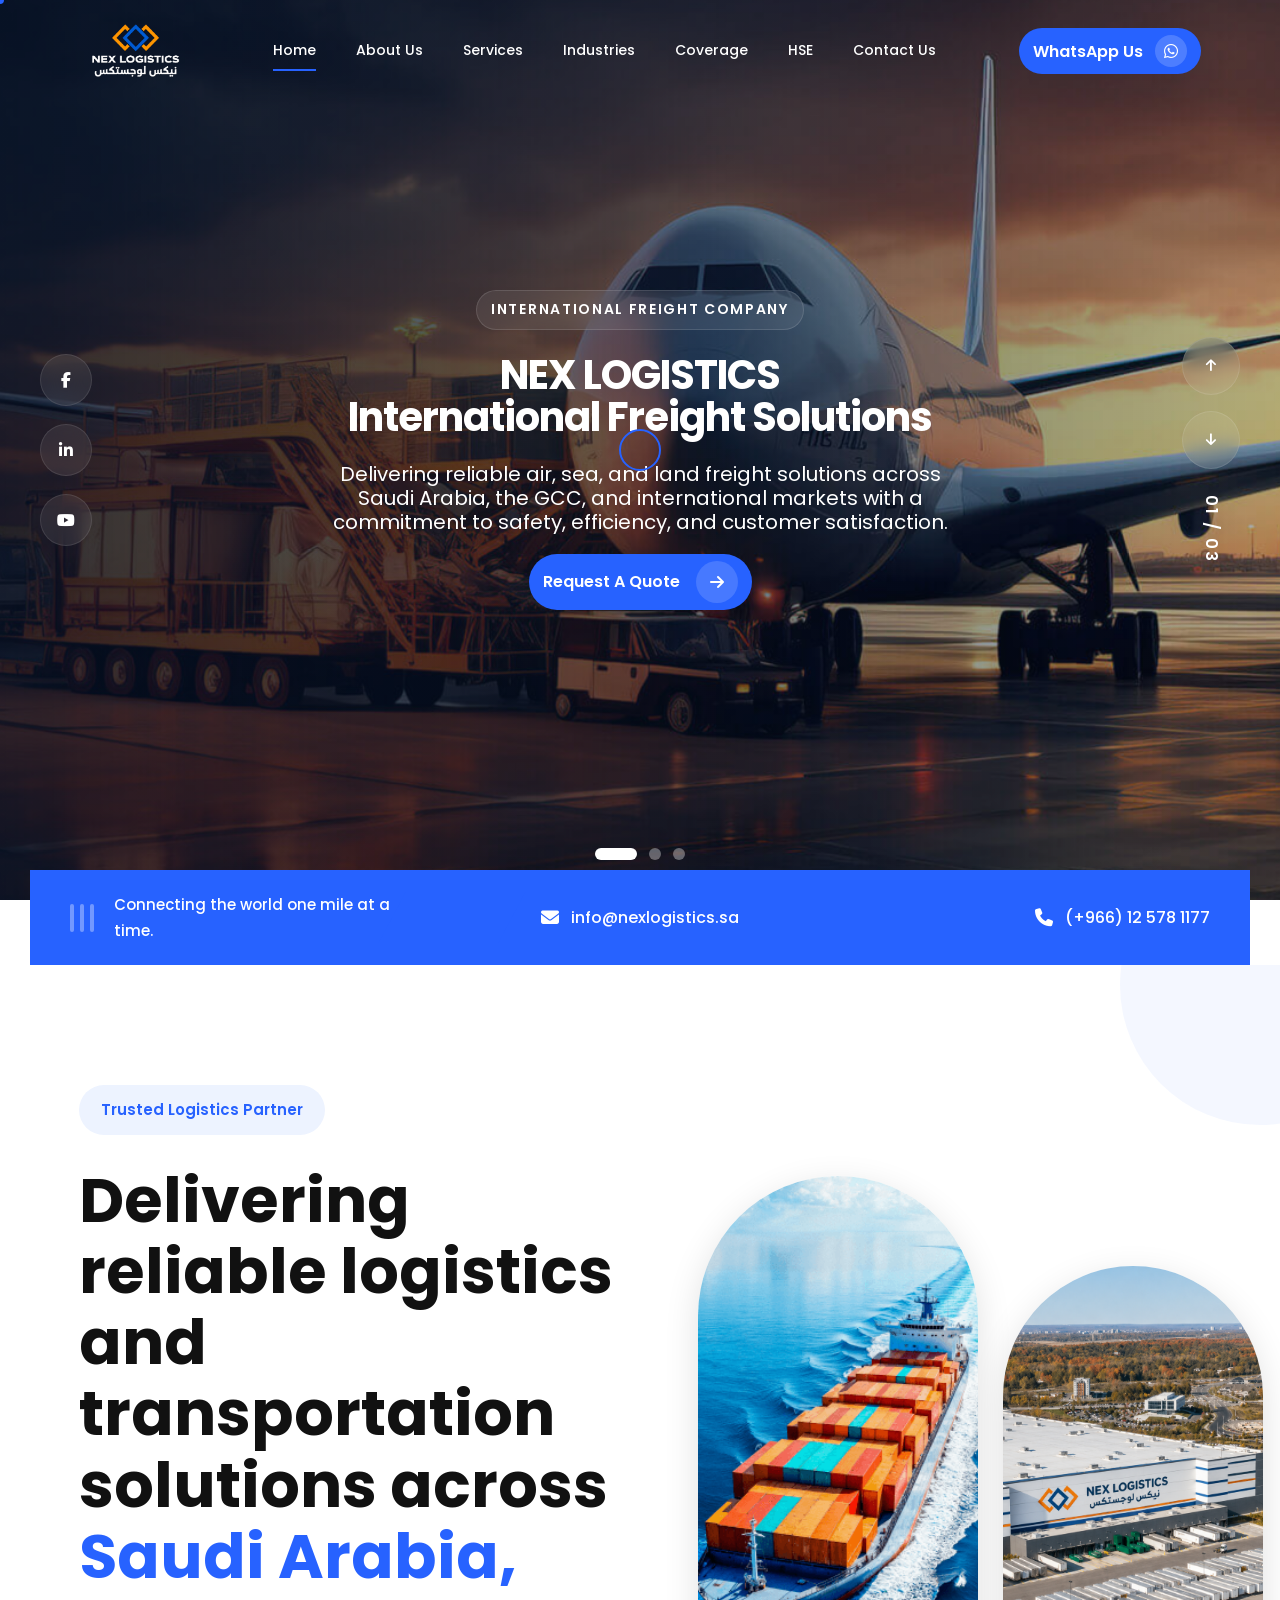
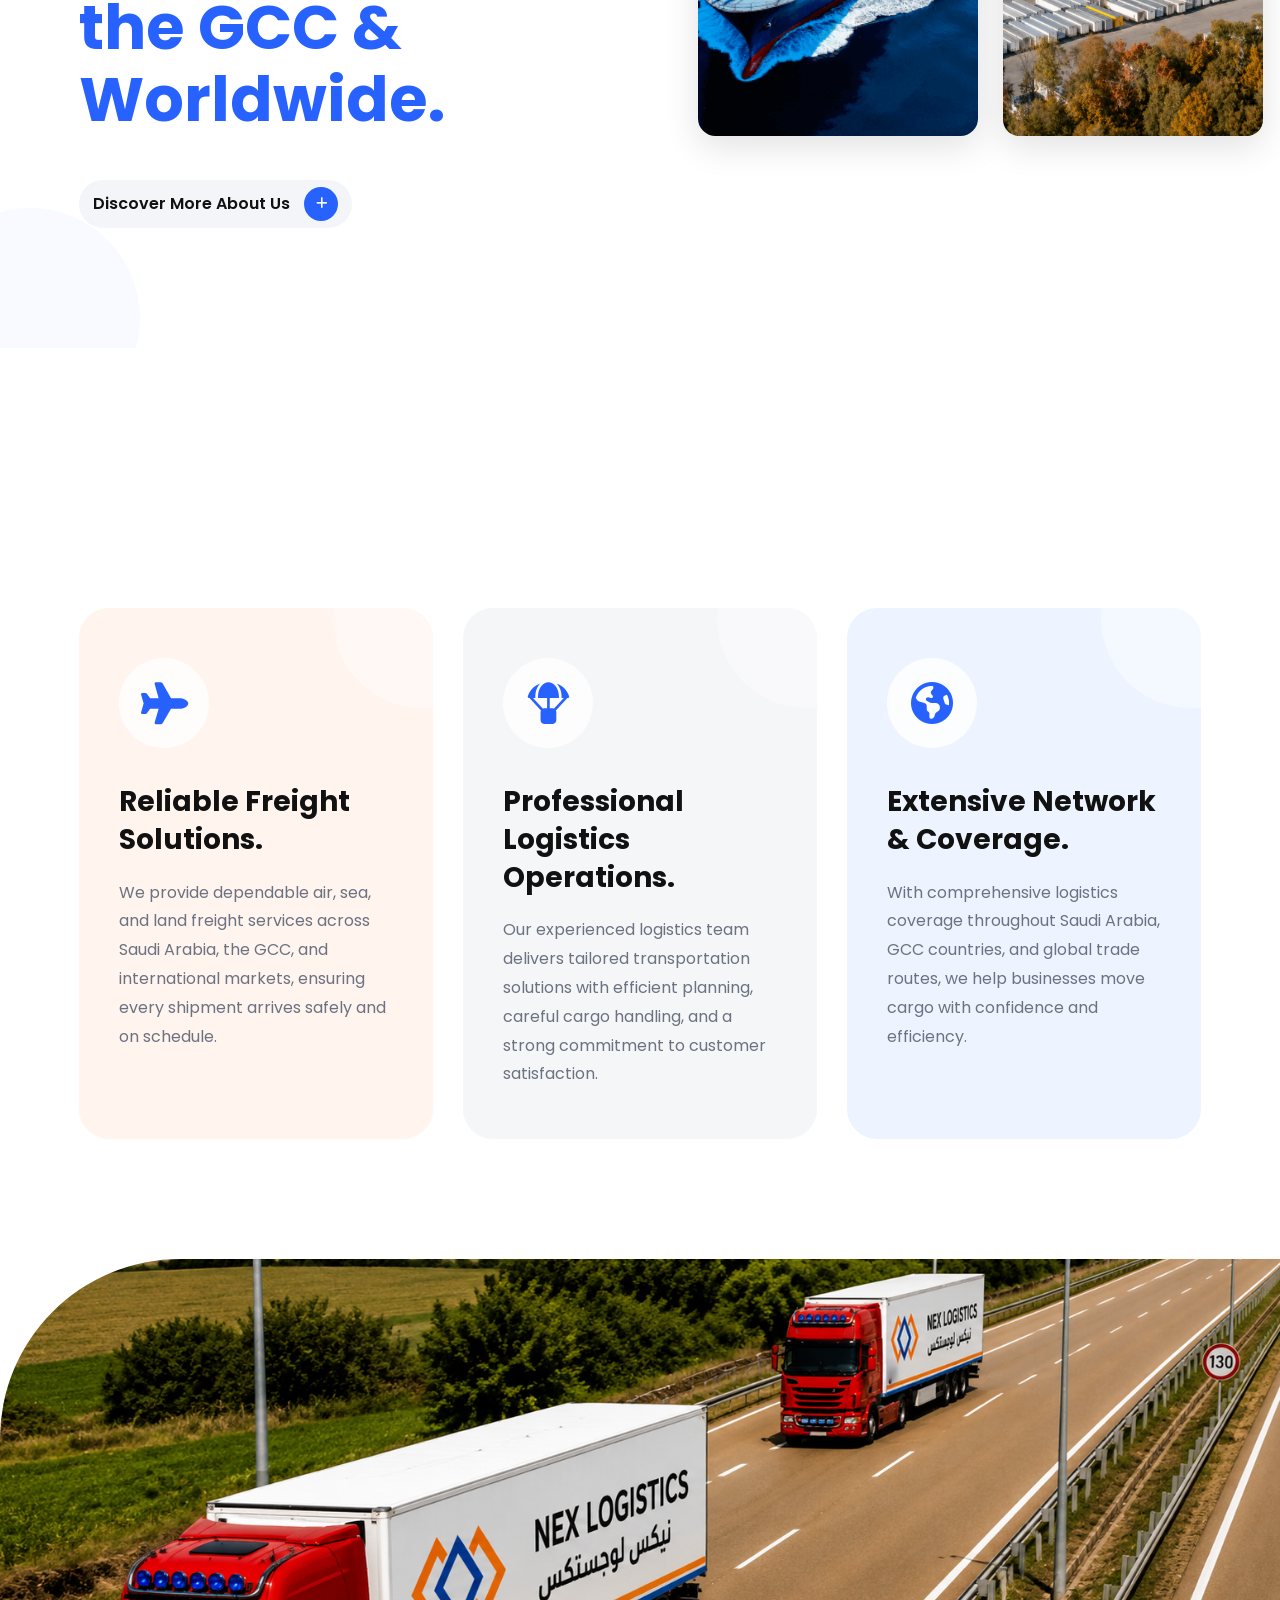
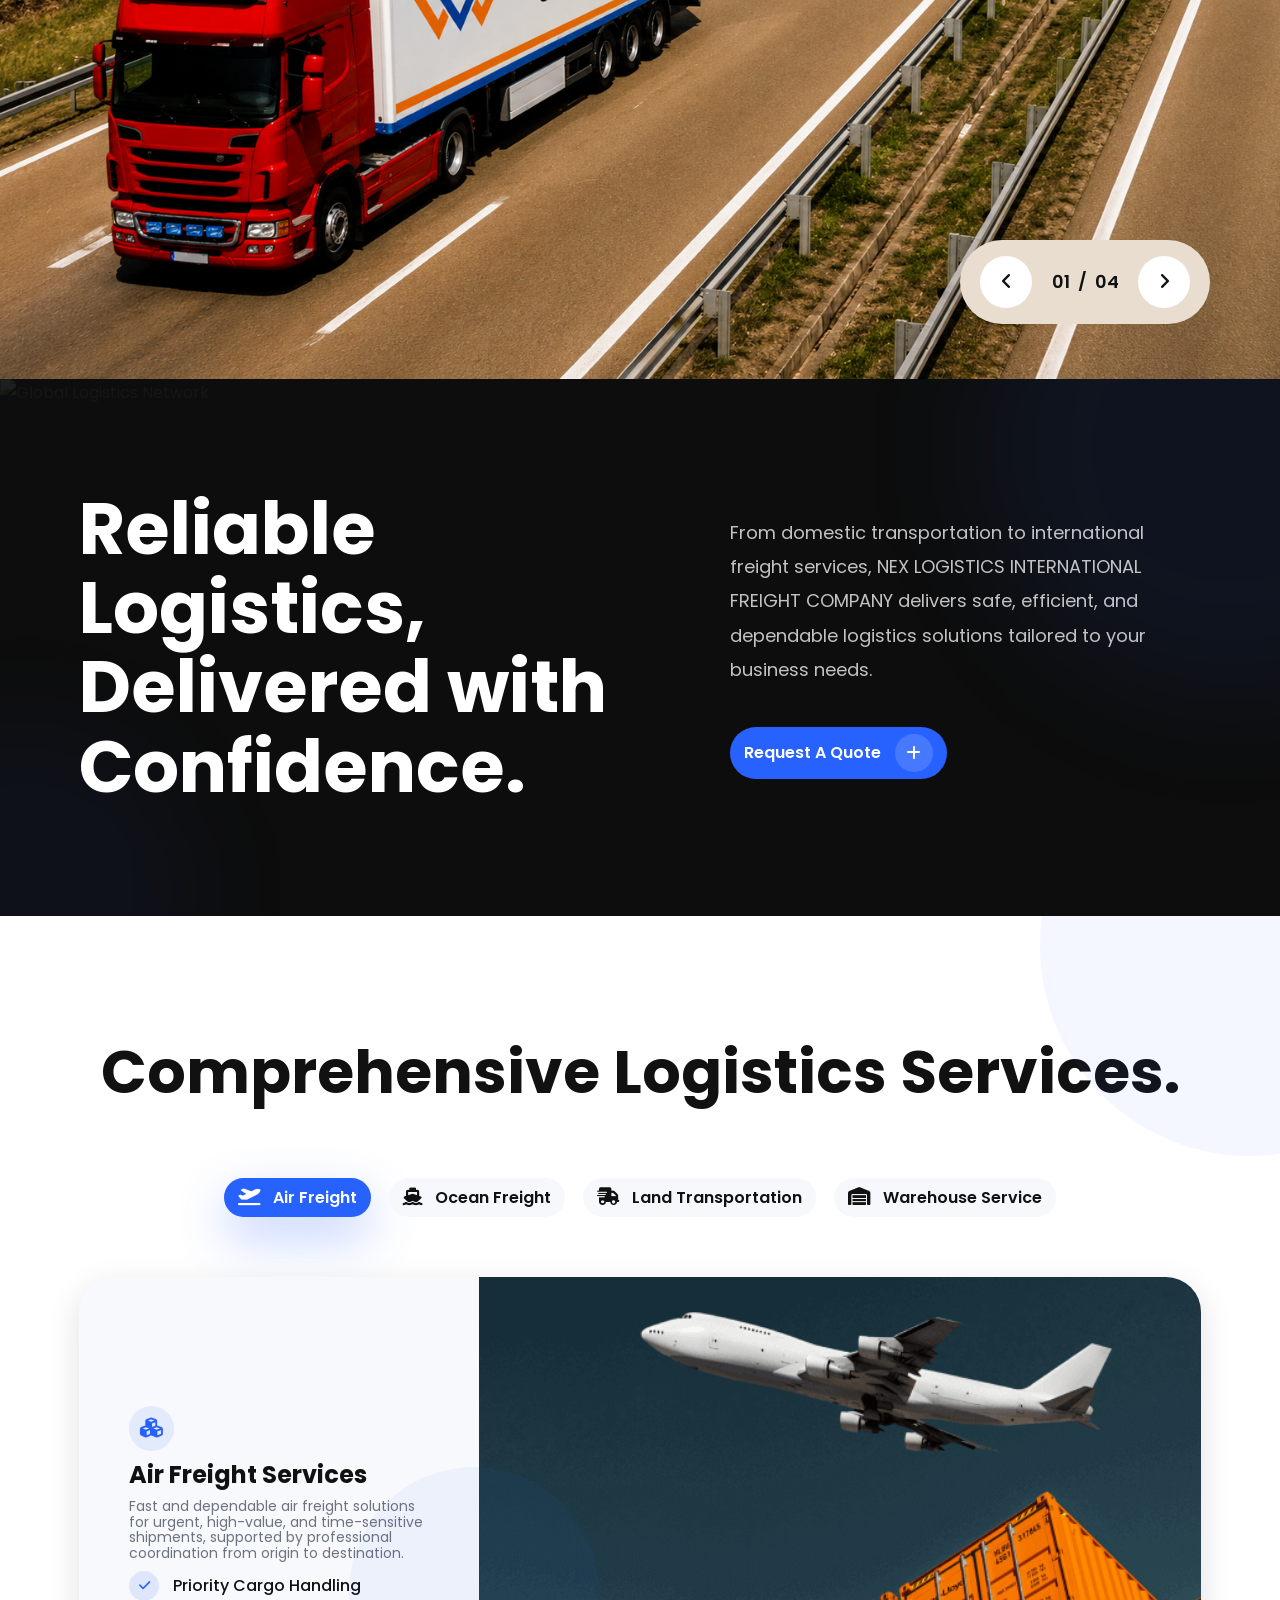
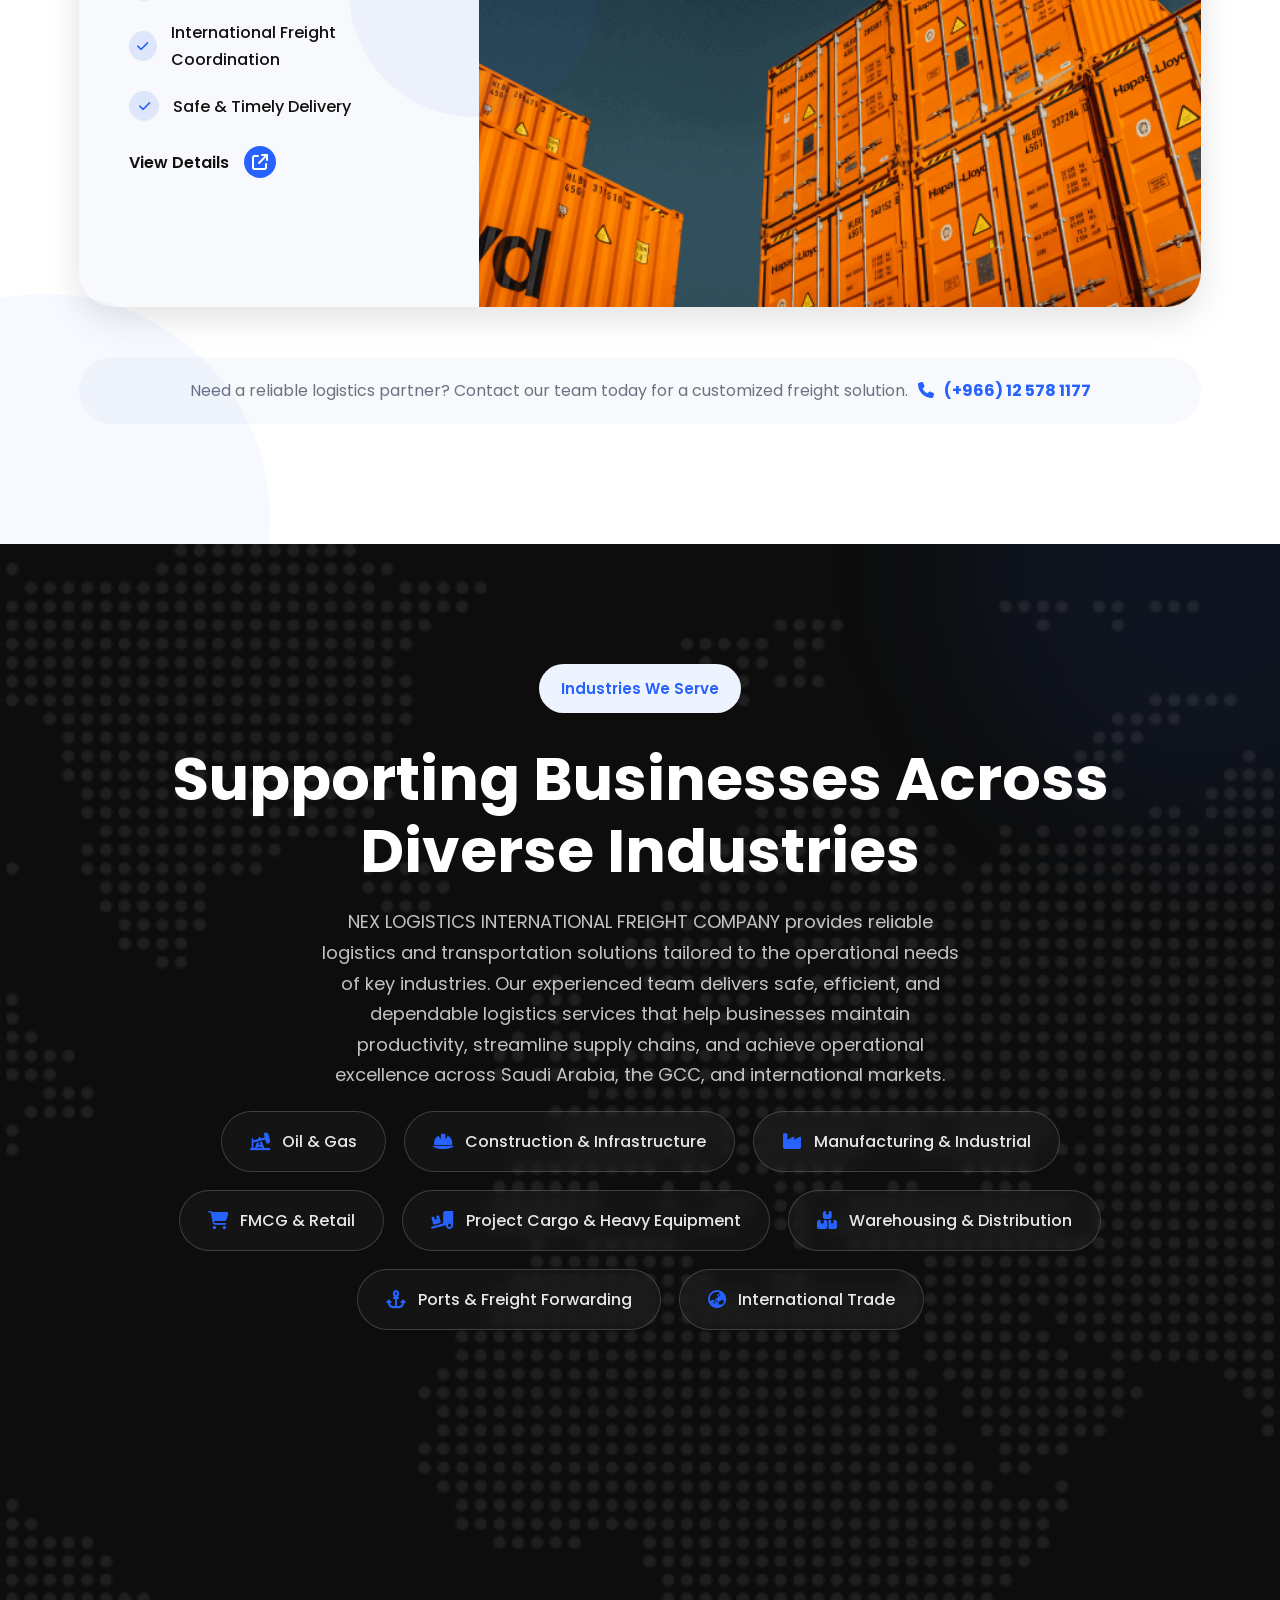
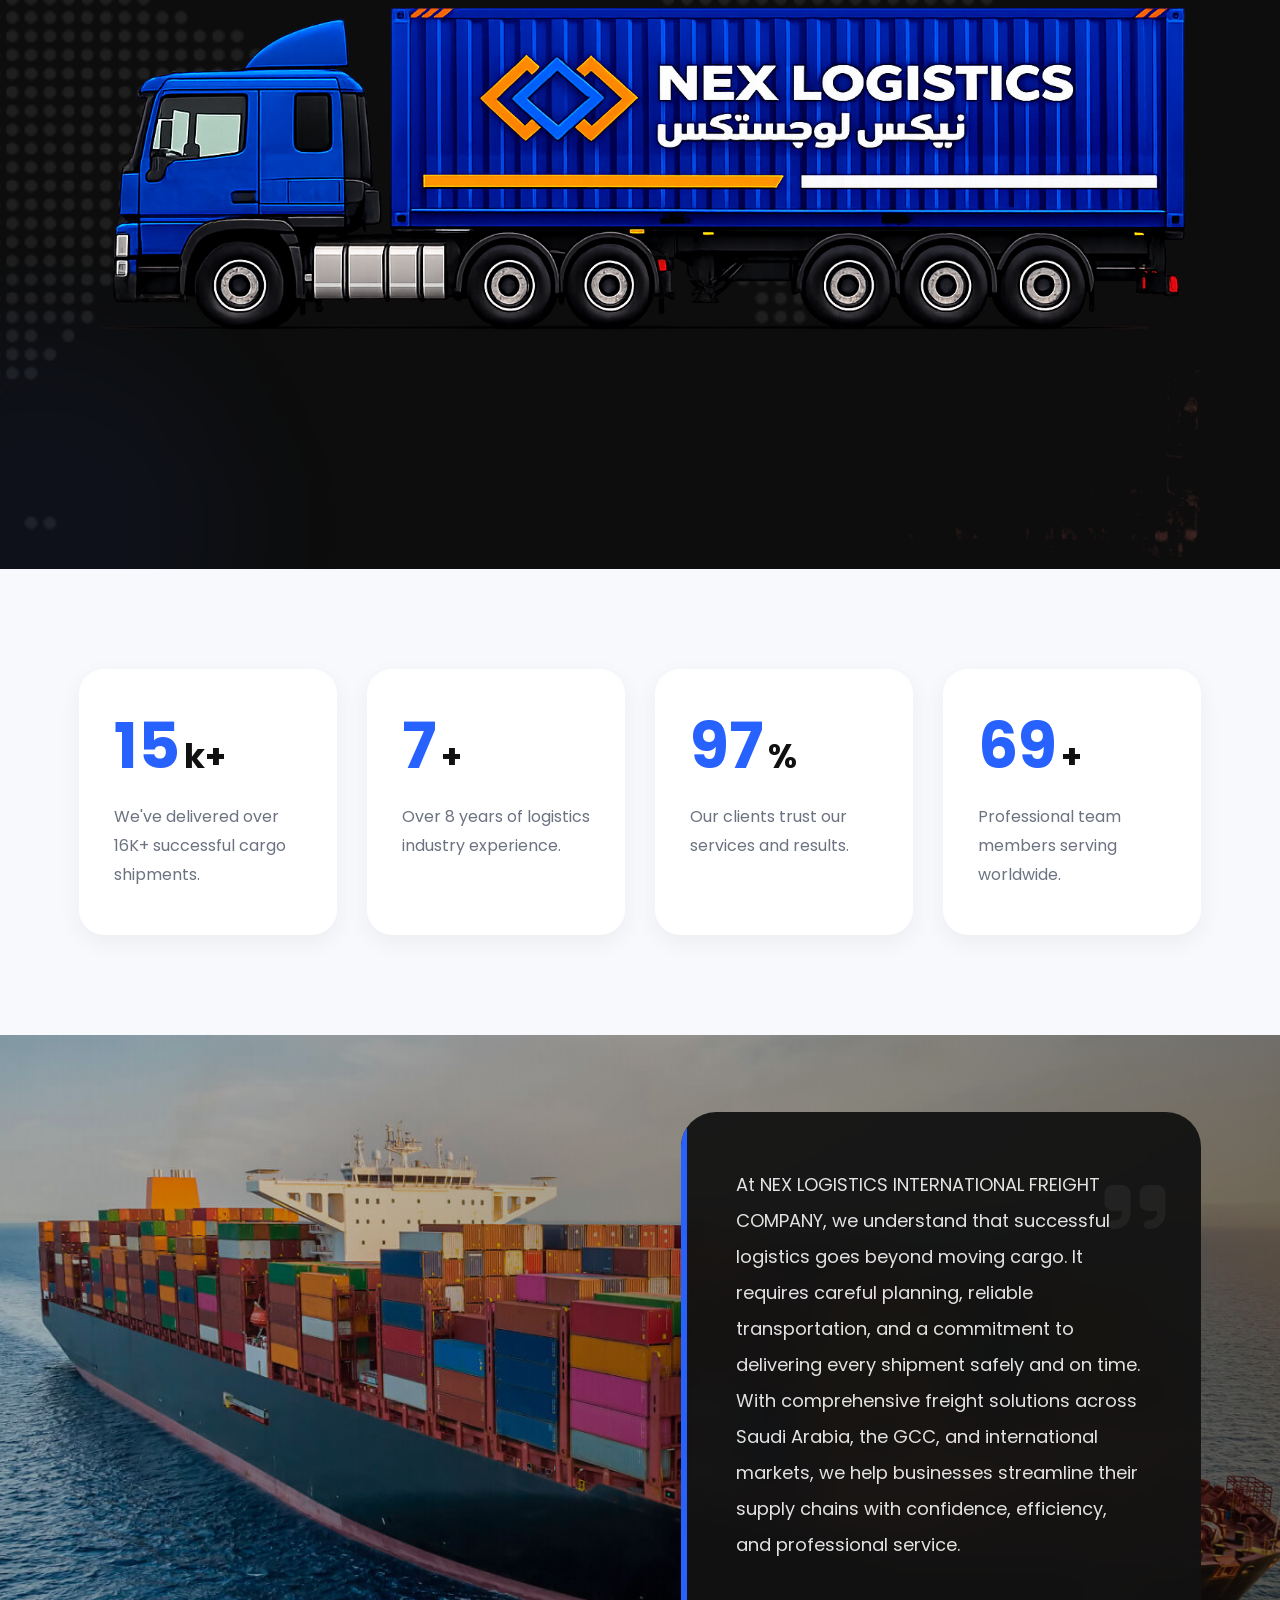
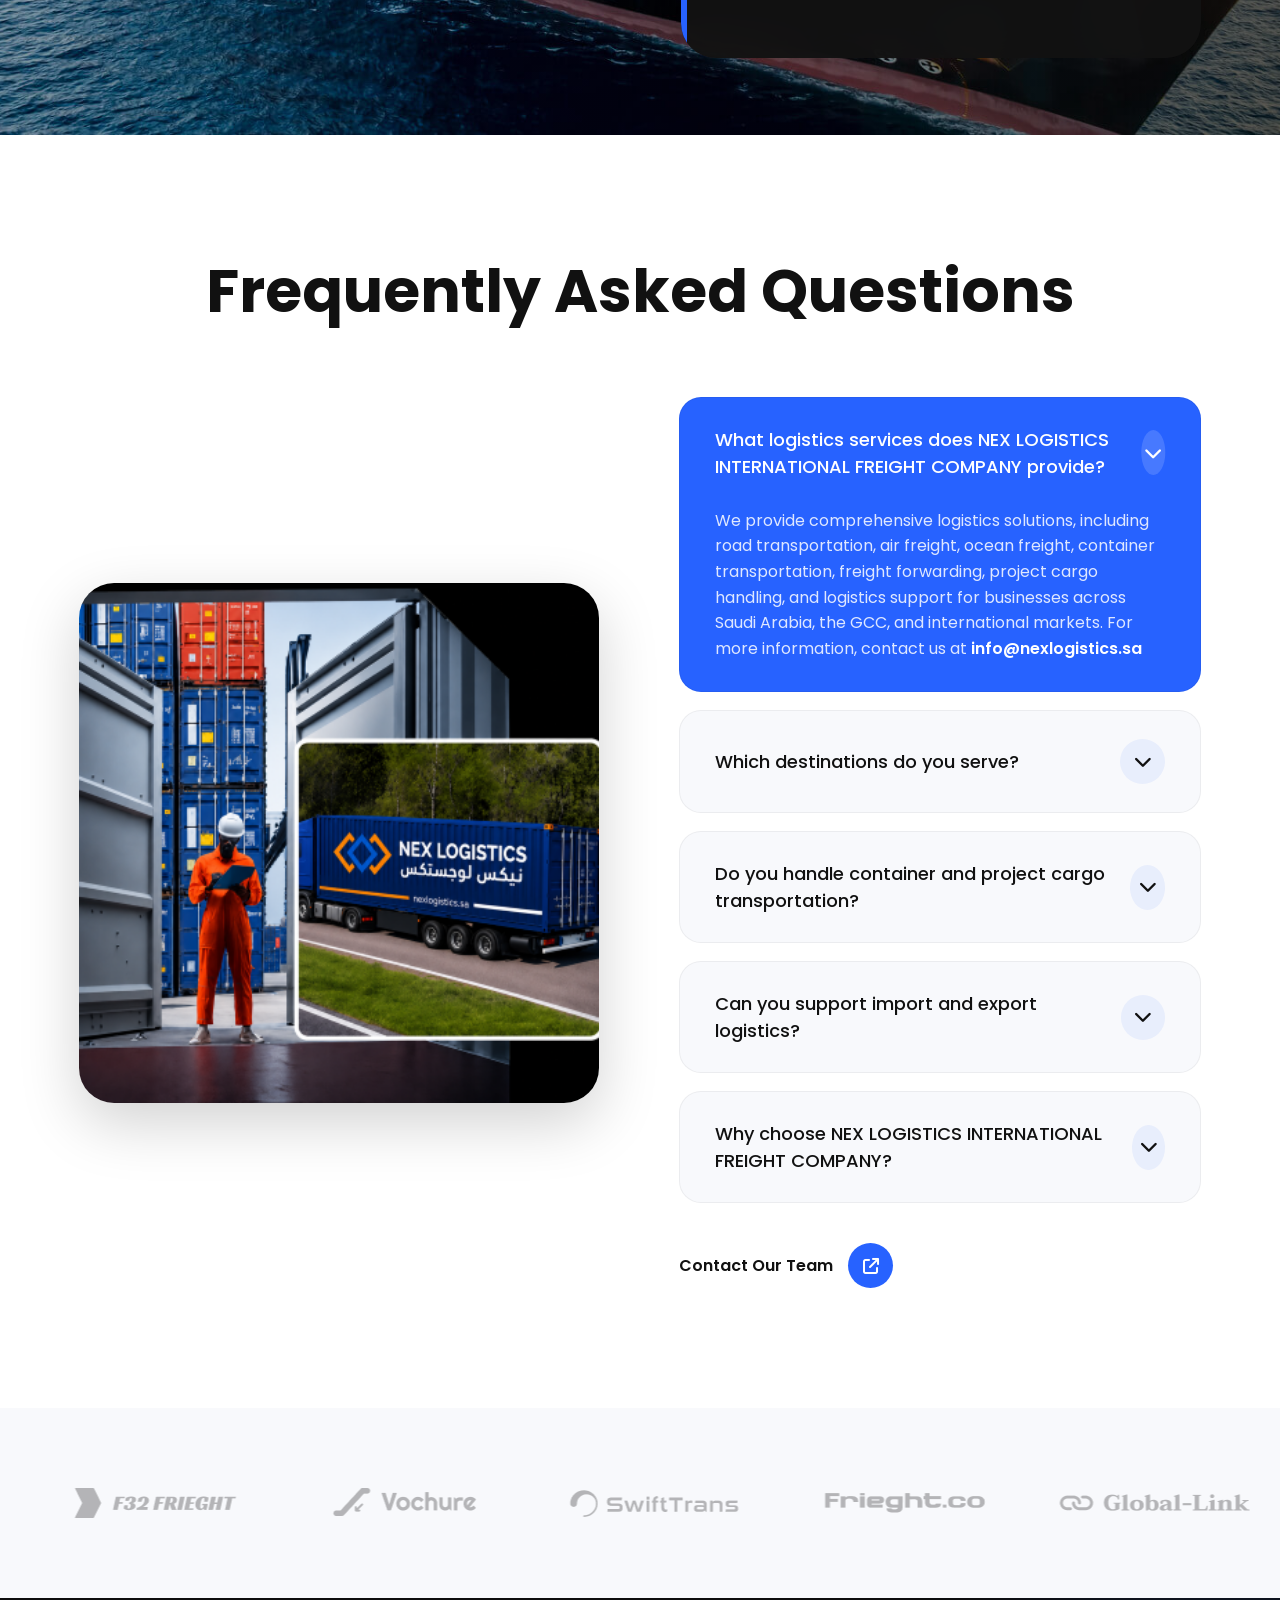
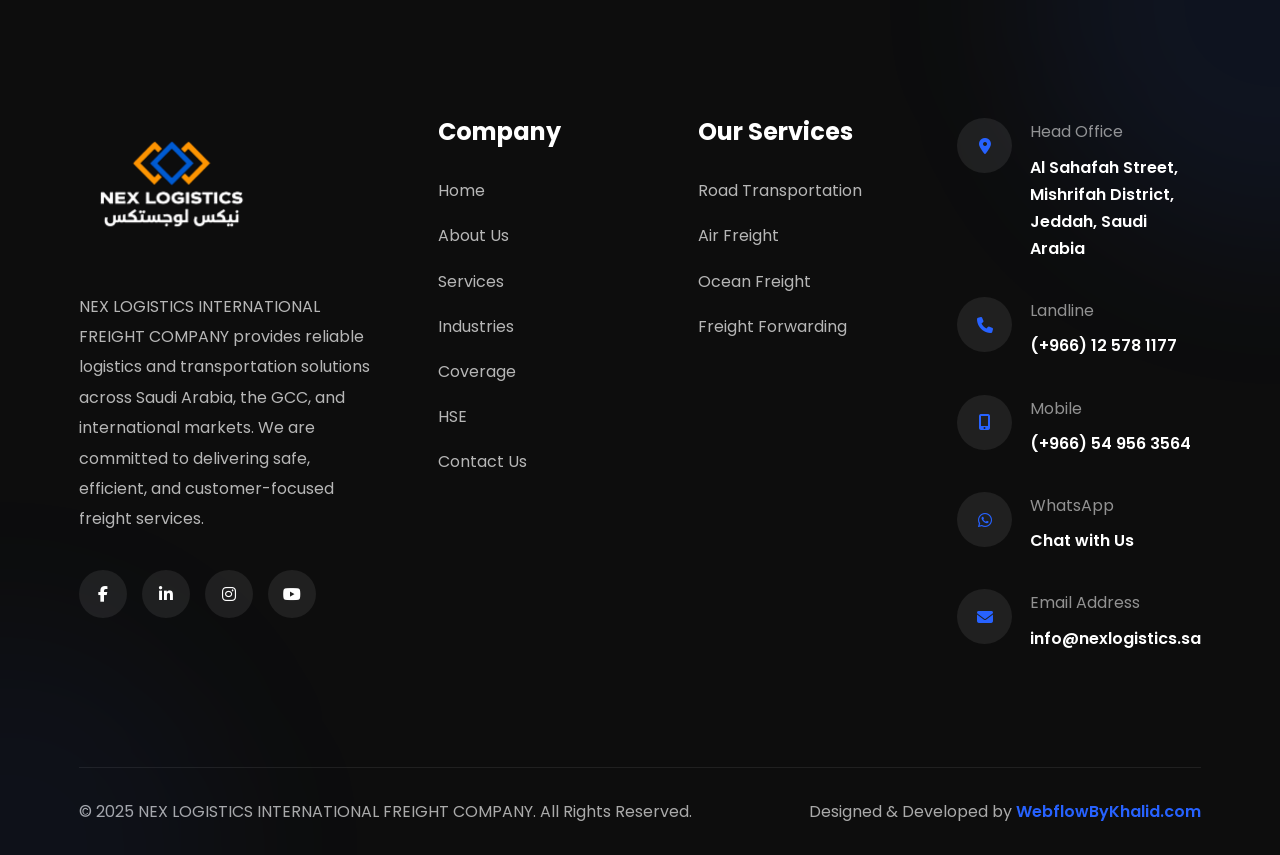
==== commit 85dea834: "Add files via upload" ====
--- a/index.html
+++ b/index.html
@@ -182,9 +182,13 @@
 
 <section class="hero">
 
+
+
     <!-- Slider -->
 
+
     <div class="hero-slider">
+
 
 
         <!-- ======================
@@ -199,8 +203,6 @@
                     alt="NEX Logistics International Freight Services"
                     loading="eager">
             </div>
-                    <!-- Shared Overlay -->
-        <div class="hero-overlay"></div>
 
 
             <div class="container">
@@ -257,8 +259,6 @@
                     alt="Reliable Freight & Logistics Solutions"
                     loading="lazy">
             </div>
-                    <!-- Shared Overlay -->
-        <div class="hero-overlay"></div>
 
 
             <div class="container">
@@ -314,8 +314,6 @@
                     alt="Safe Fast Efficient Cargo Transportation"
                     loading="lazy">
             </div>
-                    <!-- Shared Overlay -->
-        <div class="hero-overlay"></div>
 
 
             <div class="container">
@@ -361,6 +359,7 @@
 
     </div>
 
+
     <!-- Left Social -->
 
     <aside class="hero-social">
@@ -383,12 +382,18 @@
 
     <div class="hero-navigation">
 
-        <button class="slide-btn prev-slide" aria-label="Previous Slide">
-            <i class="fa-solid fa-arrow-up"></i>
+<button
+    type="button"
+    class="slide-btn prev-slide"
+    aria-label="Previous Slide">
+                <i class="fa-solid fa-arrow-up"></i>
         </button>
 
-        <button class="slide-btn next-slide" aria-label="Next Slide">
-            <i class="fa-solid fa-arrow-down"></i>
+<button
+    type="button"
+    class="slide-btn next-slide"
+    aria-label="Next Slide">
+                <i class="fa-solid fa-arrow-down"></i>
         </button>
 
         <div class="slide-counter">
@@ -407,7 +412,12 @@
 
     <div class="hero-pagination">
 
-        <button class="hero-dot active" data-slide="0"></button>
+<button
+    type="button"
+    class="hero-dot active"
+    data-slide="0"
+    aria-label="Go to slide 1">
+</button>
         <button class="hero-dot" data-slide="1"></button>
         <button class="hero-dot" data-slide="2"></button>
 
@@ -490,6 +500,7 @@
 <!--====================================
         TOP INFORMATION BAR END
 =====================================-->
+
 
 <!--====================================
             ABOUT SECTION START
@@ -551,6 +562,21 @@
 <!--====================================
             ABOUT SECTION END
 =====================================-->
+
+<!--====================================
+        MOVING TRUCK CONVOY
+=====================================-->
+
+<div class="truck-loop">
+
+    <img src="images/preloader.png" class="truck truck-1" alt="Truck">
+    <img src="images/preloader.png" class="truck truck-2" alt="Truck">
+    <img src="images/preloader.png" class="truck truck-3" alt="Truck">
+    <img src="images/preloader.png" class="truck truck-4" alt="Truck">
+    <img src="images/preloader.png" class="truck truck-5" alt="Truck">
+
+
+</div>
 
 <!--====================================
         FEATURES SECTION START
--- a/css/style.css
+++ b/css/style.css
@@ -128,7 +128,7 @@
 
 .container{
 
-    width:100%;
+    width:90%;
     max-width:var(--container);
     margin:auto;
     padding:0 15px;
@@ -1002,8 +1002,8 @@
 .hero{
     position:relative;
     width:100%;
-    height:100vh;
-    min-height:100vh;
+height:100svh;
+min-height:100svh;
     overflow:hidden;
     background:#081322;
 }
@@ -1013,9 +1013,11 @@
 ================================================*/
 
 .hero-slider{
-    position:relative;
-    width:100%;
+ position:absolute;
+    inset:0;
+        width:100%;
     height:100%;
+     z-index:1;
 }
 
 /*================================================
@@ -1048,19 +1050,15 @@
 
     transform-style:preserve-3d;
 
-    z-index:1;
 
 }
 
 .hero-slide.active{
 
-    opacity:1;
-
+opacity:1;
     pointer-events:auto;
-
     transform:scale(1);
-
-    z-index:3;
+    z-index:1;   
 
 }
 
@@ -1070,19 +1068,12 @@
 
 .hero-bg{
 
-    position:absolute;
+position:absolute;
     inset:0;
-
     overflow:hidden;
-    z-index: 1;
-
 }
 
 .hero-bg img{
-
-    position:absolute;
-    inset:0;
-
     width:100%;
     height:100%;
 
@@ -1103,25 +1094,19 @@
     transform:scale(1.12);
 
 }
-
-/*================================================
-                OVERLAY
-================================================*/
-
-.hero-overlay{
-
+/* Background Overlay */
+.hero-bg::after{
+    content:"";
     position:absolute;
     inset:0;
     background:linear-gradient(
         90deg,
-        rgba(6,17,35,.82) 0%,
-        rgba(6,17,35,.60) 40%,
-        rgba(6,17,35,.30) 70%,
-        rgba(6,17,35,.10) 100%
+        rgba(5,16,36,.82) 0%,
+        rgba(5,16,36,.65) 40%,
+        rgba(5,16,36,.45) 70%,
+        rgba(5,16,36,.30) 100%
     );
-    z-index:2;
-
-
+    z-index:1;
 }
 
 /*================================================
@@ -1130,21 +1115,20 @@
 
 .hero .container{
 
-    position:relative;
-
+position: relative;   
+    height:100%;
+
+    display:flex;
+
+    align-items:center;
+    
+
+}
+
+.hero-wrapper{
+position:relative;
     z-index:3;
-
-    height:100%;
-
-    display:flex;
-
-    align-items:center;
-
-}
-
-.hero-wrapper{
-
-    width:100%;
+        width:100%;
     min-height:100vh;
 
     display:flex;
@@ -1154,14 +1138,13 @@
 }
 
 .hero-content{
-
-    max-width:700px;
+position:relative;
+    z-index:3;
+        max-width:700px;
     text-align:center;
     align-items:center;
-
     display:flex;
     flex-direction:column;
-
 }
 /*================================================
                 TAG
@@ -1179,7 +1162,7 @@
 
     border-radius:999px;
 
-    color:#fff;
+    color:white;
 
     font-size:14px;
 
@@ -1203,7 +1186,7 @@
 
 .hero-content h1{
 
-    color:#fff;
+    color:white;
 
     font-size:40px;
 
@@ -1225,7 +1208,7 @@
 
     max-width:620px;
 
-    color:rgba(255,255,255,.82);
+    color:white;
 
     font-size:20px;
 
@@ -1253,7 +1236,7 @@
 
     background:var(--primary-color);
 
-    color:#fff;
+    color:white;
 
     font-weight:600;
 
@@ -1337,7 +1320,7 @@
 
     backdrop-filter:blur(10px);
 
-    transition:1s;
+    transition:.4s;
 
 }
 
@@ -1392,7 +1375,7 @@
 
     backdrop-filter:blur(10px);
 
-    transition:1s;
+    transition:.4s;
 
 }
 
@@ -2317,7 +2300,7 @@
 
     width: 100%;
 
-    min-height: 70vh;
+    min-height: 80vh;
 
 }
 
@@ -2337,7 +2320,7 @@
     height:100%;
 
     overflow:hidden;
-        border-radius:120px 0 0 0;
+        border-radius:180px 0 0 0;
 
 
     transform:translateX(100%);
@@ -2853,7 +2836,7 @@
 
 .services-slider{
     position:relative;
-    min-height:80vh;
+    min-height:70vh;
 }
 
 .service-item{
@@ -2861,7 +2844,7 @@
     inset:0;
 
     display:grid;
-    grid-template-columns:520px 1fr;
+    grid-template-columns:400px 1fr;
     align-items:center;
 
     background:#f8f9fc;
@@ -3110,7 +3093,7 @@
 
     z-index: 2;
 
-    margin-bottom: 60px;
+    margin-bottom: 20px;
 
 }
 
@@ -3224,7 +3207,7 @@
 
     align-items: flex-end;
 
-    margin-top: 40px;
+    margin-top: 20px;
 
 }
 
@@ -3922,28 +3905,124 @@
 
     font-size:18px;
 
+    font-weight:500;
+
+    text-align:left;
+
+}
+
+.faq-item.active .faq-question{
+
+    color:#ffffff;
+
+}
+
+.faq-question i{
+
+    width:45px;
+
+    height:45px;
+
+    border-radius:50%;
+
+    background:rgba(39,98,255,.08);
+
+    display:flex;
+
+    align-items:center;
+
+    justify-content:center;
+
+    transition:.35s;
+
+}
+
+.faq-item.active .faq-question i{
+
+    background:rgba(255,255,255,.15);
+
+    color:#ffffff;
+
+    transform:rotate(180deg);
+
+}
+
+
+/*=========================================
+    ANSWER
+=========================================*/
+
+.faq-answer{
+
+    overflow:hidden;
+
+    max-height:0;
+
+    transition:max-height .45s ease;
+
+}
+
+.faq-answer p{
+
+    padding:0 35px 30px;
+
+    color:#666;
+
+    line-height:1.6;
+
+}
+
+.faq-item.active .faq-answer p{
+
+    color:rgba(255,255,255,.85);
+
+}
+
+.faq-answer a{
+
+    color:#ffffff;
+
     font-weight:600;
 
-    text-align:left;
-
-}
-
-.faq-item.active .faq-question{
+}
+
+
+/*=========================================
+    FOOTER LINK
+=========================================*/
+
+.faq-footer{
+
+    margin-top:40px;
+
+}
+
+.faq-footer a{
+
+    display:inline-flex;
+
+    align-items:center;
+
+    gap:15px;
+
+    color:var(--heading-color);
+
+    font-weight:600;
+
+}
+
+.faq-footer a i{
+
+    width:45px;
+
+    height:45px;
+
+    border-radius:50%;
+
+    background:var(--primary-color);
 
     color:#ffffff;
 
-}
-
-.faq-question i{
-
-    width:42px;
-
-    height:42px;
-
-    border-radius:50%;
-
-    background:rgba(39,98,255,.08);
-
     display:flex;
 
     align-items:center;
@@ -3954,561 +4033,529 @@
 
 }
 
-.faq-item.active .faq-question i{
-
-    background:rgba(255,255,255,.15);
-
-    color:#ffffff;
-
-    transform:rotate(180deg);
-
-}
-
-
-/*=========================================
-    ANSWER
-=========================================*/
-
-.faq-answer{
+.faq-footer a:hover i{
+
+    transform:rotate(45deg);
+
+}
+
+
+
+/*================================================
+    PARTNERS SECTION
+================================================*/
+
+.partners-section{
+
+    padding:80px 0;
+
+    background:#f8f9fc;
 
     overflow:hidden;
 
-    max-height:0;
-
-    transition:max-height .45s ease;
-
-}
-
-.faq-answer p{
-
-    padding:0 35px 30px;
-
-    color:#666;
-
-    line-height:1.9;
-
-}
-
-.faq-item.active .faq-answer p{
-
-    color:rgba(255,255,255,.85);
-
-}
-
-.faq-answer a{
-
-    color:#ffffff;
-
-    font-weight:600;
-
-}
-
-
-/*=========================================
-    FOOTER LINK
-=========================================*/
-
-.faq-footer{
-
-    margin-top:40px;
-
-}
-
-.faq-footer a{
-
-    display:inline-flex;
+}
+
+.partners-slider{
+
+    display:flex;
+
+    gap:60px;
 
     align-items:center;
 
-    gap:15px;
-
-    color:var(--heading-color);
-
-    font-weight:600;
-
-}
-
-.faq-footer a i{
-
-    width:40px;
-
-    height:40px;
-
-    border-radius:50%;
-
-    background:var(--primary-color);
-
-    color:#ffffff;
-
-    display:flex;
-
-    align-items:center;
-
-    justify-content:center;
+    white-space:nowrap;
+
+    will-change:transform;
+
+}
+
+.partner-item{
+
+    flex:0 0 auto;
+
+}
+
+.partner-item img{
+
+    max-height:45px;
+
+    filter:grayscale(100%);
+
+    opacity:.55;
 
     transition:.35s;
 
 }
 
-.faq-footer a:hover i{
-
-    transform:rotate(45deg);
-
-}
-
-
-
-/*================================================
-    PARTNERS SECTION
-================================================*/
-
-.partners-section{
-
-    padding:80px 0;
-
-    background:#f8f9fc;
-
+.partner-item:hover img{
+
+    filter:none;
+
+    opacity:1;
+
+    transform:scale(1.08);
+
+}
+
+
+/*================================================
+    FOOTER
+================================================*/
+
+.footer{
+
+    position: relative;
+
+    background: #0d0d0d;
+
+    padding: 120px 0 0;
+
+    overflow: hidden;
+
+}
+
+
+/*=========================================
+    FOOTER BACKGROUND
+=========================================*/
+
+.footer::before{
+
+    content: "";
+
+    position: absolute;
+
+    top: -250px;
+
+    right: -250px;
+
+    width: 500px;
+
+    height: 500px;
+
+    border-radius: 50%;
+
+    background: rgba(39,98,255,.08);
+
+    filter: blur(80px);
+
+}
+
+.footer::after{
+
+    content: "";
+
+    position: absolute;
+
+    bottom: -220px;
+
+    left: -220px;
+
+    width: 450px;
+
+    height: 450px;
+
+    border-radius: 50%;
+
+    background: rgba(39,98,255,.05);
+
+    filter: blur(80px);
+
+}
+
+
+/*=========================================
+    FOOTER WRAPPER
+=========================================*/
+
+.footer-wrapper{
+
+    position: relative;
+
+    z-index: 2;
+
+    display: grid;
+
+    grid-template-columns: 1.5fr 1fr 1fr 1.2fr;
+
+    gap: 60px;
+
+}
+
+
+/*=========================================
+    FOOTER LOGO
+=========================================*/
+
+.footer-logo{
+
+    display: inline-block;
+
+    margin-bottom: 30px;
+
+}
+
+.footer-logo img{
+
+    max-width: 180px;
+
+}
+
+.footer-about p{
+
+    color: rgba(255,255,255,.70);
+
+    line-height: 1.9;
+
+    margin-bottom: 35px;
+
+}
+
+
+/*=========================================
+    SOCIAL ICONS
+=========================================*/
+
+.footer-social{
+
+    display: flex;
+
+    gap: 15px;
+
+    margin-bottom: 35px;
+
+}
+
+.footer-social a{
+
+    width: 48px;
+
+    height: 48px;
+
+    border-radius: 50%;
+
+    background: rgba(255,255,255,.08);
+
+    color: #ffffff;
+
+    display: flex;
+
+    align-items: center;
+
+    justify-content: center;
+
+    transition: .35s;
+
+}
+
+.footer-social a:hover{
+
+    background: var(--primary-color);
+
+    transform: translateY(-5px);
+
+}
+
+
+/*=========================================
+    COMPANY PROFILE
+=========================================*/
+
+.company-profile{
+
+    display: flex;
+
+    align-items: center;
+
+    gap: 18px;
+
+    background: rgba(255,255,255,.05);
+
+    padding: 20px;
+
+    border-radius: 20px;
+
+    color: #ffffff;
+
+    transition: .35s;
+
+}
+
+.company-profile:hover{
+
+    background: var(--primary-color);
+
+}
+
+.company-profile i{
+
+    width: 55px;
+
+    height: 55px;
+
+    border-radius: 50%;
+
+    background: rgba(255,255,255,.12);
+
+    display: flex;
+
+    align-items: center;
+
+    justify-content: center;
+
+    font-size: 22px;
+
+}
+
+.company-profile span{
+
+    display: block;
+
+    font-weight: 600;
+
+}
+
+.company-profile small{
+
+    color: rgba(255,255,255,.65);
+
+}
+
+
+/*=========================================
+    FOOTER LINKS
+=========================================*/
+
+.footer-links h4{
+
+    color: #ffffff;
+
+    margin-bottom: 30px;
+
+    font-size: 24px;
+
+}
+
+.footer-links ul li{
+
+    margin-bottom: 18px;
+
+}
+
+.footer-links ul li a{
+
+    color: rgba(255,255,255,.70);
+
+    transition: .35s;
+
+}
+
+.footer-links ul li a:hover{
+
+    color: var(--primary-color);
+
+    padding-left: 10px;
+
+}
+
+
+/*=========================================
+    CONTACT BOX
+=========================================*/
+
+.contact-box{
+
+    display: flex;
+
+    gap: 18px;
+
+    margin-bottom: 35px;
+
+}
+
+.contact-box i{
+
+    width: 55px;
+
+    height: 55px;
+
+    border-radius: 50%;
+
+    background: rgba(255,255,255,.08);
+
+    color: var(--primary-color);
+
+    display: flex;
+
+    align-items: center;
+
+    justify-content: center;
+
+    flex-shrink: 0;
+
+}
+
+.contact-box span{
+
+    display: block;
+
+    color: rgba(255,255,255,.55);
+
+    margin-bottom: 8px;
+
+}
+
+.contact-box a{
+
+    color: #ffffff;
+
+    font-weight: 600;
+
+}
+
+.contact-box a:hover{
+
+    color: var(--primary-color);
+
+}
+
+
+/*=========================================
+    FOOTER BOTTOM
+=========================================*/
+
+.footer-bottom{
+
+    margin-top: 80px;
+
+    padding: 30px 0;
+
+    border-top: 1px solid rgba(255,255,255,.08);
+
+    display: flex;
+
+    justify-content: space-between;
+
+    align-items: center;
+
+    flex-wrap: wrap;
+
+    gap: 20px;
+
+}
+
+.footer-bottom p{
+
+    color: rgba(255,255,255,.65);
+
+}
+
+.developer-credit a{
+
+    color: var(--primary-color);
+
+    font-weight: 600;
+
+}
+
+.developer-credit a:hover{
+
+    color: #ffffff;
+
+}
+
+/*================================================
+            SCROLL REVEAL
+================================================*/
+
+.reveal{
+
+    opacity:0;
+
+    transform:translateY(60px);
+
+    transition:
+
+        opacity .8s ease,
+
+        transform .8s ease;
+
+    will-change:
+
+        opacity,
+
+        transform;
+
+}
+
+.reveal.show{
+
+    opacity:1;
+
+    transform:translateY(0);
+
+}
+
+
+/*====================================
+        TRUCK LOOP
+=====================================*/
+
+.truck-loop{
+
+    position:relative;
+    width:100%;
+    height:140px;
     overflow:hidden;
-
-}
-
-.partners-slider{
-
-    display:flex;
-
-    gap:60px;
-
-    align-items:center;
-
-    white-space:nowrap;
-
-    will-change:transform;
-
-}
-
-.partner-item{
-
-    flex:0 0 auto;
-
-}
-
-.partner-item img{
-
-    max-height:45px;
-
-    filter:grayscale(100%);
-
-    opacity:.55;
-
-    transition:.35s;
-
-}
-
-.partner-item:hover img{
-
-    filter:none;
-
-    opacity:1;
-
-    transform:scale(1.08);
-
-}
-
-
-/*================================================
-    FOOTER
-================================================*/
-
-.footer{
-
-    position: relative;
-
-    background: #0d0d0d;
-
-    padding: 120px 0 0;
-
-    overflow: hidden;
-
-}
-
-
-/*=========================================
-    FOOTER BACKGROUND
-=========================================*/
-
-.footer::before{
-
-    content: "";
-
-    position: absolute;
-
-    top: -250px;
-
-    right: -250px;
-
-    width: 500px;
-
-    height: 500px;
-
-    border-radius: 50%;
-
-    background: rgba(39,98,255,.08);
-
-    filter: blur(80px);
-
-}
-
-.footer::after{
-
-    content: "";
-
-    position: absolute;
-
-    bottom: -220px;
-
-    left: -220px;
-
-    width: 450px;
-
-    height: 450px;
-
-    border-radius: 50%;
-
-    background: rgba(39,98,255,.05);
-
-    filter: blur(80px);
-
-}
-
-
-/*=========================================
-    FOOTER WRAPPER
-=========================================*/
-
-.footer-wrapper{
-
-    position: relative;
-
-    z-index: 2;
-
-    display: grid;
-
-    grid-template-columns: 1.5fr 1fr 1fr 1.2fr;
-
-    gap: 60px;
-
-}
-
-
-/*=========================================
-    FOOTER LOGO
-=========================================*/
-
-.footer-logo{
-
-    display: inline-block;
-
-    margin-bottom: 30px;
-
-}
-
-.footer-logo img{
-
-    max-width: 180px;
-
-}
-
-.footer-about p{
-
-    color: rgba(255,255,255,.70);
-
-    line-height: 1.9;
-
-    margin-bottom: 35px;
-
-}
-
-
-/*=========================================
-    SOCIAL ICONS
-=========================================*/
-
-.footer-social{
-
-    display: flex;
-
-    gap: 15px;
-
-    margin-bottom: 35px;
-
-}
-
-.footer-social a{
-
-    width: 48px;
-
-    height: 48px;
-
-    border-radius: 50%;
-
-    background: rgba(255,255,255,.08);
-
-    color: #ffffff;
-
-    display: flex;
-
-    align-items: center;
-
-    justify-content: center;
-
-    transition: .35s;
-
-}
-
-.footer-social a:hover{
-
-    background: var(--primary-color);
-
-    transform: translateY(-5px);
-
-}
-
-
-/*=========================================
-    COMPANY PROFILE
-=========================================*/
-
-.company-profile{
-
-    display: flex;
-
-    align-items: center;
-
-    gap: 18px;
-
-    background: rgba(255,255,255,.05);
-
-    padding: 20px;
-
-    border-radius: 20px;
-
-    color: #ffffff;
-
-    transition: .35s;
-
-}
-
-.company-profile:hover{
-
-    background: var(--primary-color);
-
-}
-
-.company-profile i{
-
-    width: 55px;
-
-    height: 55px;
-
-    border-radius: 50%;
-
-    background: rgba(255,255,255,.12);
-
-    display: flex;
-
-    align-items: center;
-
-    justify-content: center;
-
-    font-size: 22px;
-
-}
-
-.company-profile span{
-
-    display: block;
-
-    font-weight: 600;
-
-}
-
-.company-profile small{
-
-    color: rgba(255,255,255,.65);
-
-}
-
-
-/*=========================================
-    FOOTER LINKS
-=========================================*/
-
-.footer-links h4{
-
-    color: #ffffff;
-
-    margin-bottom: 30px;
-
-    font-size: 24px;
-
-}
-
-.footer-links ul li{
-
-    margin-bottom: 18px;
-
-}
-
-.footer-links ul li a{
-
-    color: rgba(255,255,255,.70);
-
-    transition: .35s;
-
-}
-
-.footer-links ul li a:hover{
-
-    color: var(--primary-color);
-
-    padding-left: 10px;
-
-}
-
-
-/*=========================================
-    CONTACT BOX
-=========================================*/
-
-.contact-box{
-
-    display: flex;
-
-    gap: 18px;
-
-    margin-bottom: 35px;
-
-}
-
-.contact-box i{
-
-    width: 55px;
-
-    height: 55px;
-
-    border-radius: 50%;
-
-    background: rgba(255,255,255,.08);
-
-    color: var(--primary-color);
-
-    display: flex;
-
-    align-items: center;
-
-    justify-content: center;
-
-    flex-shrink: 0;
-
-}
-
-.contact-box span{
-
-    display: block;
-
-    color: rgba(255,255,255,.55);
-
-    margin-bottom: 8px;
-
-}
-
-.contact-box a{
-
-    color: #ffffff;
-
-    font-weight: 600;
-
-}
-
-.contact-box a:hover{
-
-    color: var(--primary-color);
-
-}
-
-
-/*=========================================
-    FOOTER BOTTOM
-=========================================*/
-
-.footer-bottom{
-
-    margin-top: 80px;
-
-    padding: 30px 0;
-
-    border-top: 1px solid rgba(255,255,255,.08);
-
-    display: flex;
-
-    justify-content: space-between;
-
-    align-items: center;
-
-    flex-wrap: wrap;
-
-    gap: 20px;
-
-}
-
-.footer-bottom p{
-
-    color: rgba(255,255,255,.65);
-
-}
-
-.developer-credit a{
-
-    color: var(--primary-color);
-
-    font-weight: 600;
-
-}
-
-.developer-credit a:hover{
-
-    color: #ffffff;
-
-}
-
-/*================================================
-            SCROLL REVEAL
-================================================*/
-
-.reveal{
-
-    opacity:0;
-
-    transform:translateY(60px);
-
-    transition:
-
-        opacity .8s ease,
-
-        transform .8s ease;
-
-    will-change:
-
-        opacity,
-
-        transform;
-
-}
-
-.reveal.show{
-
-    opacity:1;
-
-    transform:translateY(0);
-
-}
+    margin:60px 0;
+
+}
+
+.truck{
+
+    position:absolute;
+    bottom:0;                 /* Same height for all trucks */
+    left:-350px;
+    width:220px;
+    animation:truckLoop linear infinite;
+
+}
+
+/* Individual trucks */
+
+.truck-1{
+    animation-duration:18s;
+    animation-delay:0s;
+}
+
+.truck-2{
+    animation-duration:18s;
+    animation-delay:3.5s;
+}
+
+.truck-3{
+    animation-duration:18s;
+    animation-delay:7s;
+}
+
+.truck-4{
+    animation-duration:18s;
+    animation-delay:10.5s;
+}
+
+.truck-5{
+    animation-duration:18s;
+    animation-delay:14s;
+}
+
+@keyframes truckLoop{
+
+    from{
+        transform:translateX(-350px);
+    }
+
+    to{
+        transform:translateX(calc(100vw + 500px));
+    }
+
+}
--- a/css/responsive.css
+++ b/css/responsive.css
@@ -1,164 +1,3 @@
-/*================================================
-        LARGE LAPTOP (1200px)
-================================================*/
-
-@media (max-width:1200px){
-
-.container{
-    max-width:1140px;
-}
-
-section{
-    overflow:hidden;
-}
-
-.section-heading{
-    margin-bottom:55px;
-}
-
-.section-heading h2{
-    font-size:48px;
-}
-
-/*==========================
-HEADER
-==========================*/
-
-.nav-menu{
-    gap:25px;
-}
-
-.nav-menu a{
-    font-size:15px;
-}
-
-.logo img{
-    max-width:95px;
-}
-
-.track-btn{
-    padding:12px 22px;
-    font-size:15px;
-}
-
-/*==========================
-HERO
-==========================*/
-
-.hero-content{
-    max-width:620px;
-}
-
-.hero-content h1{
-    font-size:56px;
-}
-
-.hero-content p{
-    font-size:18px;
-    line-height:1.8;
-}
-
-.hero-social{
-    left:20px;
-}
-
-.hero-navigation{
-    right:20px;
-}
-
-/*==========================
-ABOUT
-==========================*/
-
-.about-wrapper{
-    gap:60px;
-}
-
-.section-title{
-    font-size:52px;
-}
-
-.image-one{
-    width:240px;
-    height:500px;
-}
-
-.image-two{
-    width:220px;
-    height:420px;
-}
-
-/*==========================
-FEATURES
-==========================*/
-
-.features-wrapper{
-    gap:25px;
-}
-
-.feature-card{
-    padding:40px 30px;
-}
-
-.feature-content h3{
-    font-size:24px;
-}
-
-/*==========================
-SHOWCASE
-==========================*/
-
-.showcase-controls{
-    right:40px;
-    bottom:40px;
-}
-
-/*==========================
-CTA
-==========================*/
-
-.cta-left h2{
-    font-size:58px;
-}
-
-/*==========================
-SERVICES
-==========================*/
-
-.services-slider{
-    min-height:650px;
-}
-
-.service-item{
-    grid-template-columns:420px 1fr;
-}
-
-.service-content{
-    padding:40px;
-}
-
-.service-content h3{
-    font-size:28px;
-}
-
-/*==========================
-FAQ
-==========================*/
-
-.faq-wrapper{
-    grid-template-columns:420px 1fr;
-    gap:60px;
-}
-
-/*==========================
-FOOTER
-==========================*/
-
-.footer-wrapper{
-    gap:40px;
-}
-
-}
 
 /*================================================
         TABLET (991px)
@@ -175,7 +14,7 @@
 }
 
 .container{
-    max-width:960px;
+    max-width:96%;
 }
 
 .section-heading{
@@ -253,13 +92,7 @@
 HERO
 ==========================*/
 
-.hero{
-    min-height:900px;
-}
-
-.hero-wrapper{
-    justify-content:center;
-}
+
 
 .hero-content{
     max-width:700px;
@@ -720,6 +553,9 @@
 .service-tabs{
 
     flex-direction:column;
+    display: grid;
+        grid-template-columns: 1fr 1fr;
+
 
     gap:12px;
 
@@ -1275,8 +1111,8 @@
 }
 
 .faq-question i{
-    width:36px;
-    height:36px;
+    width:40px;
+    height:40px;
 }
 
 .faq-answer p{
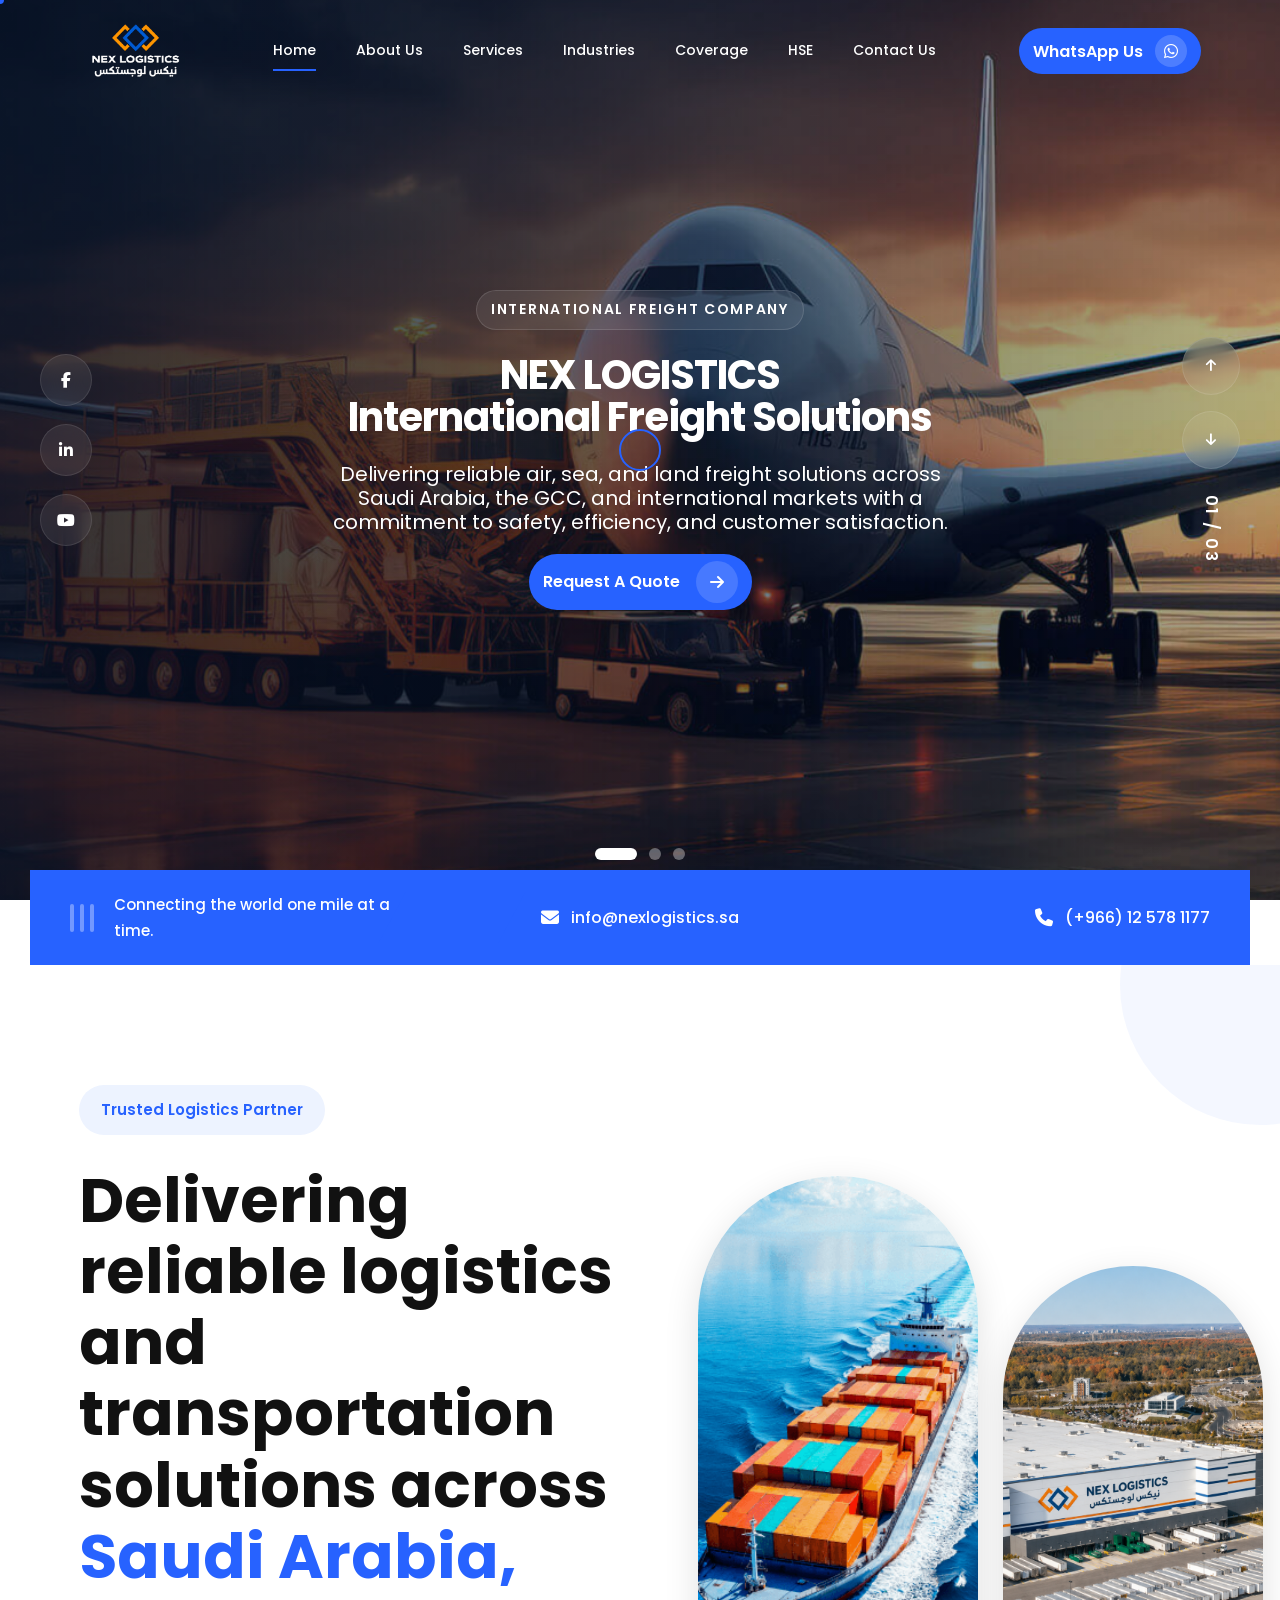
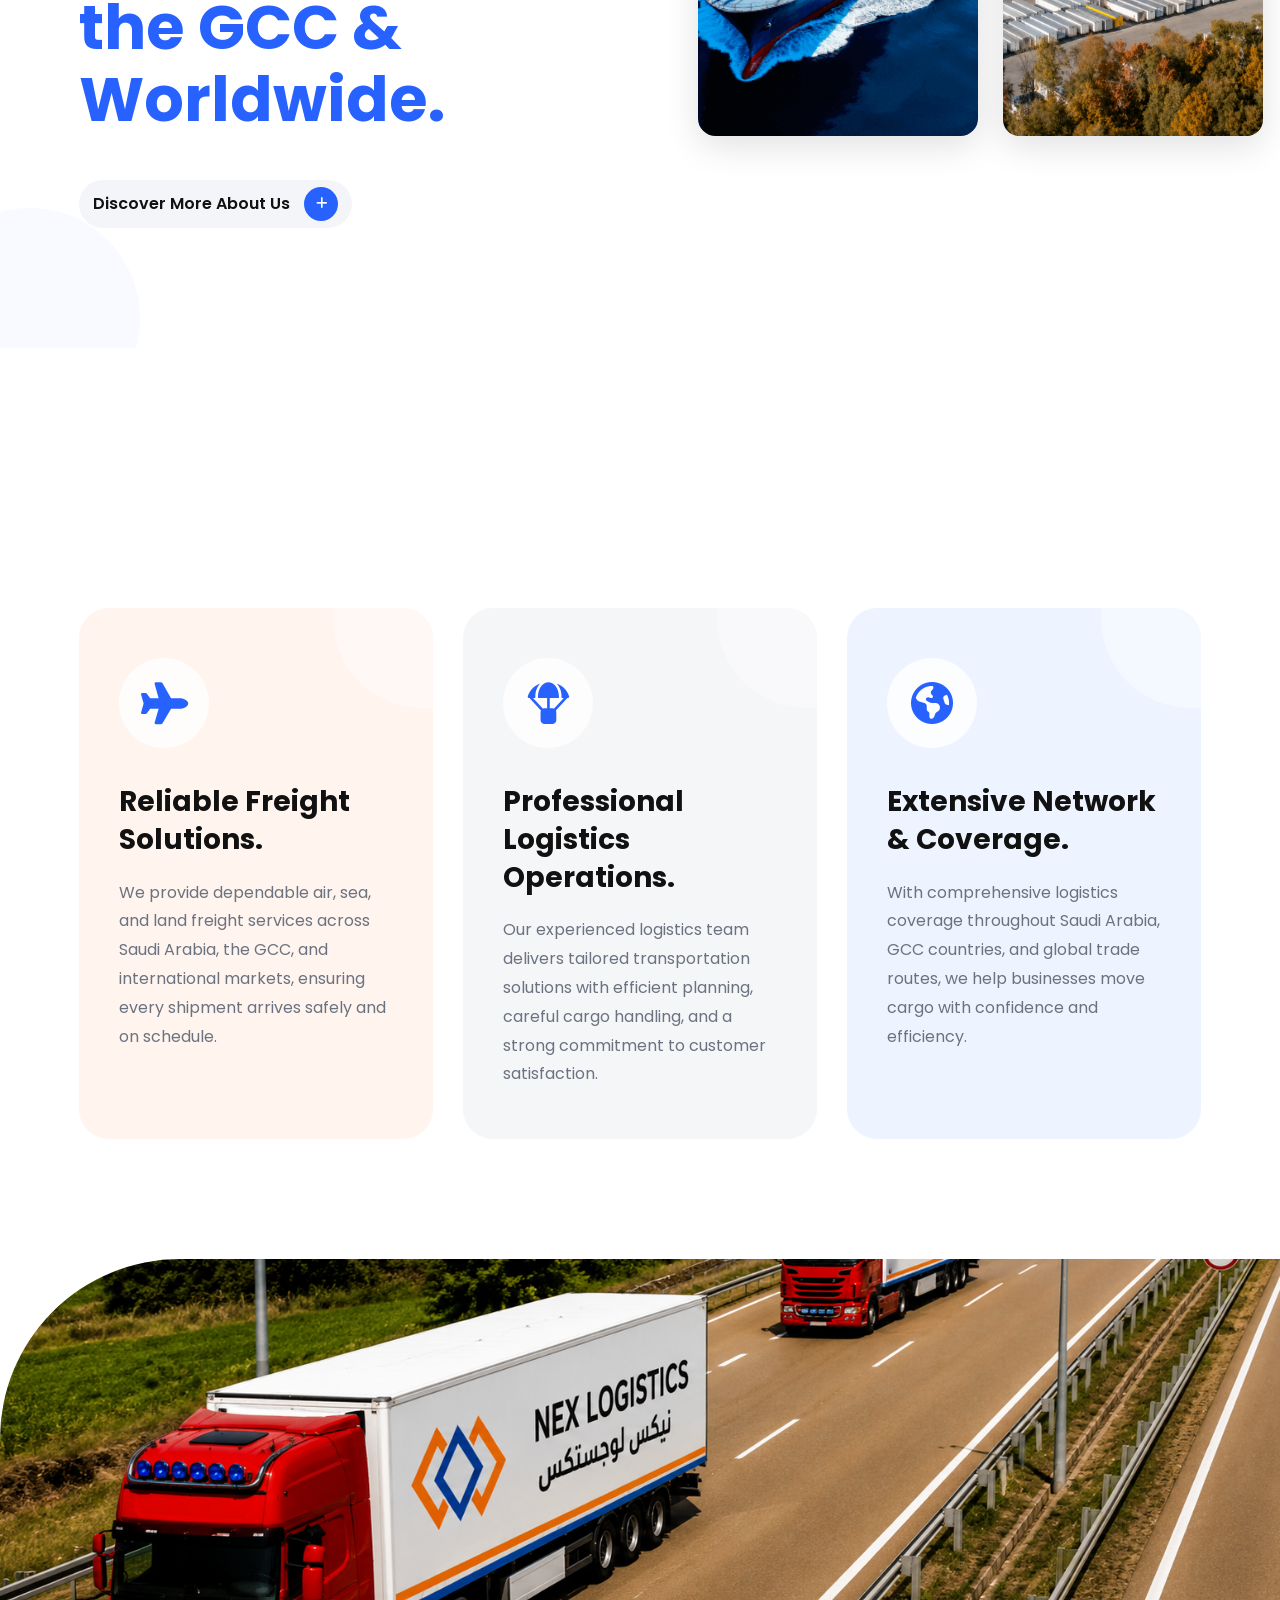
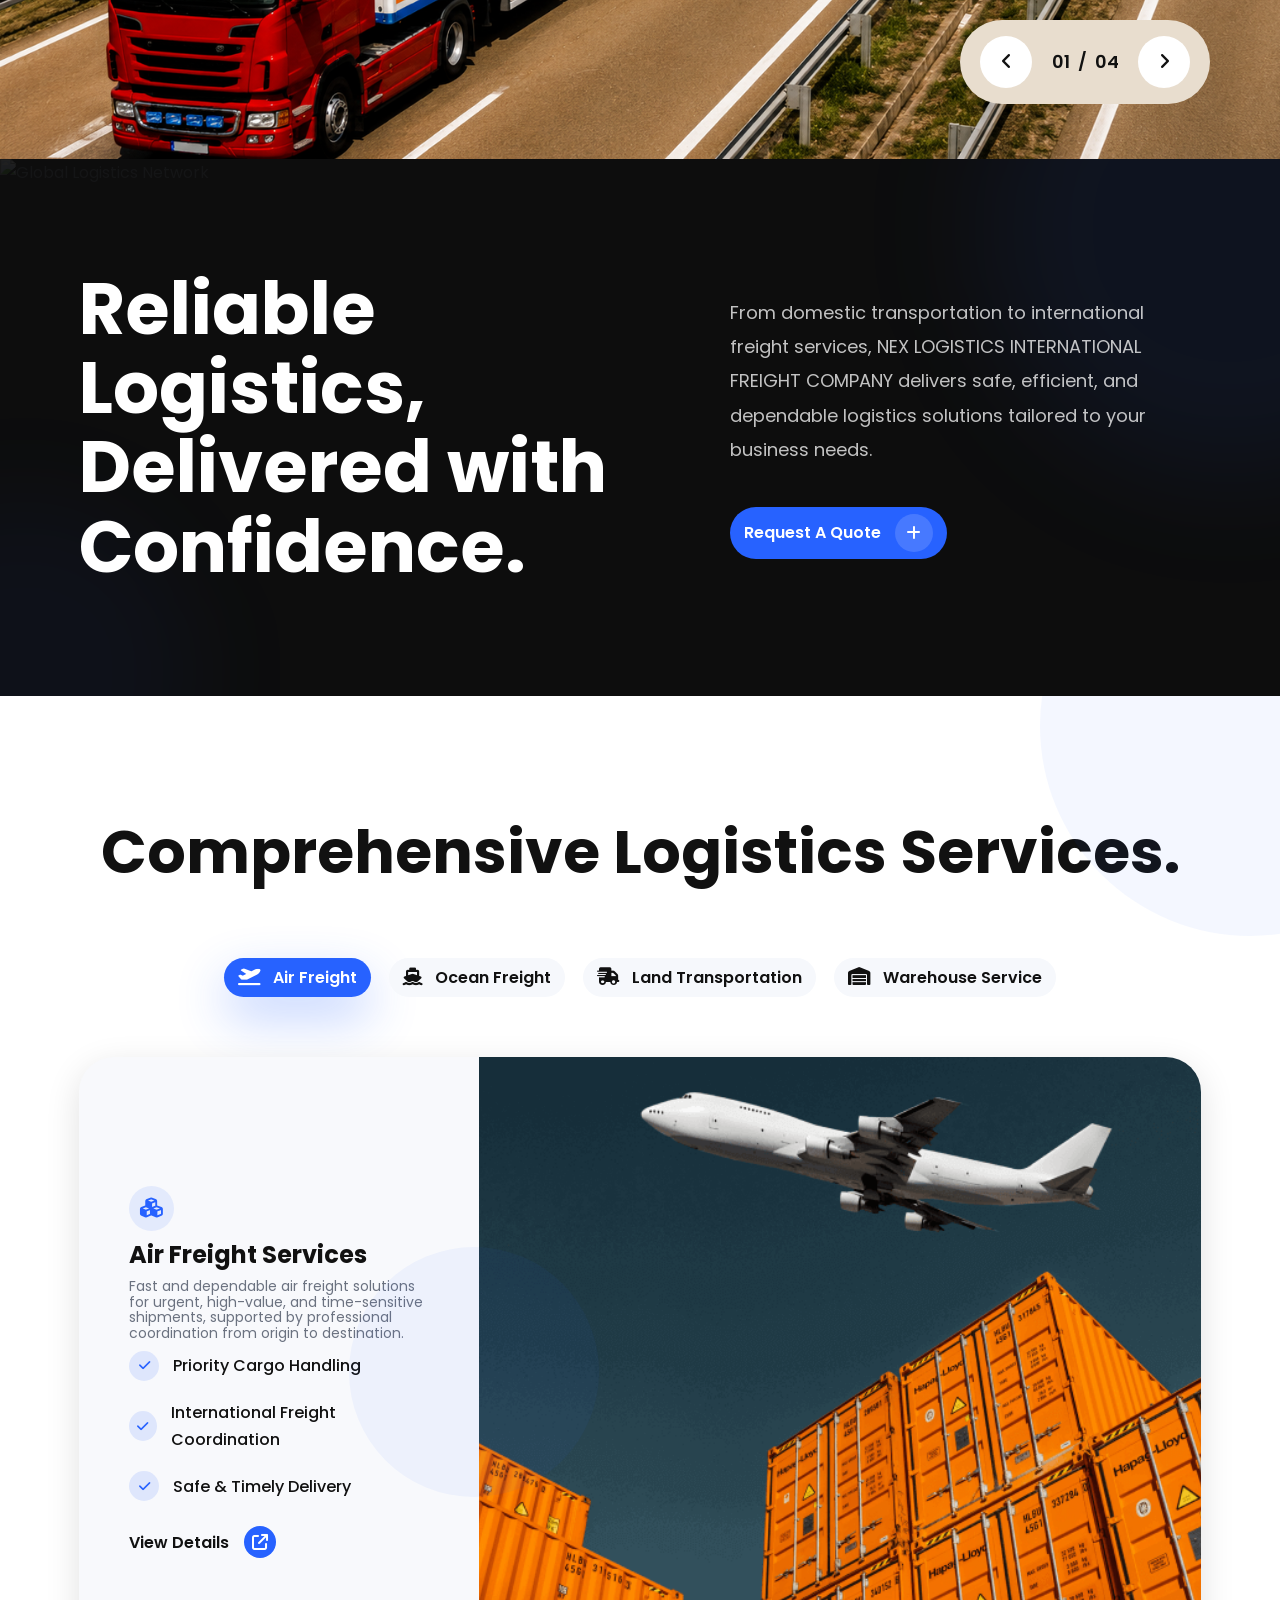
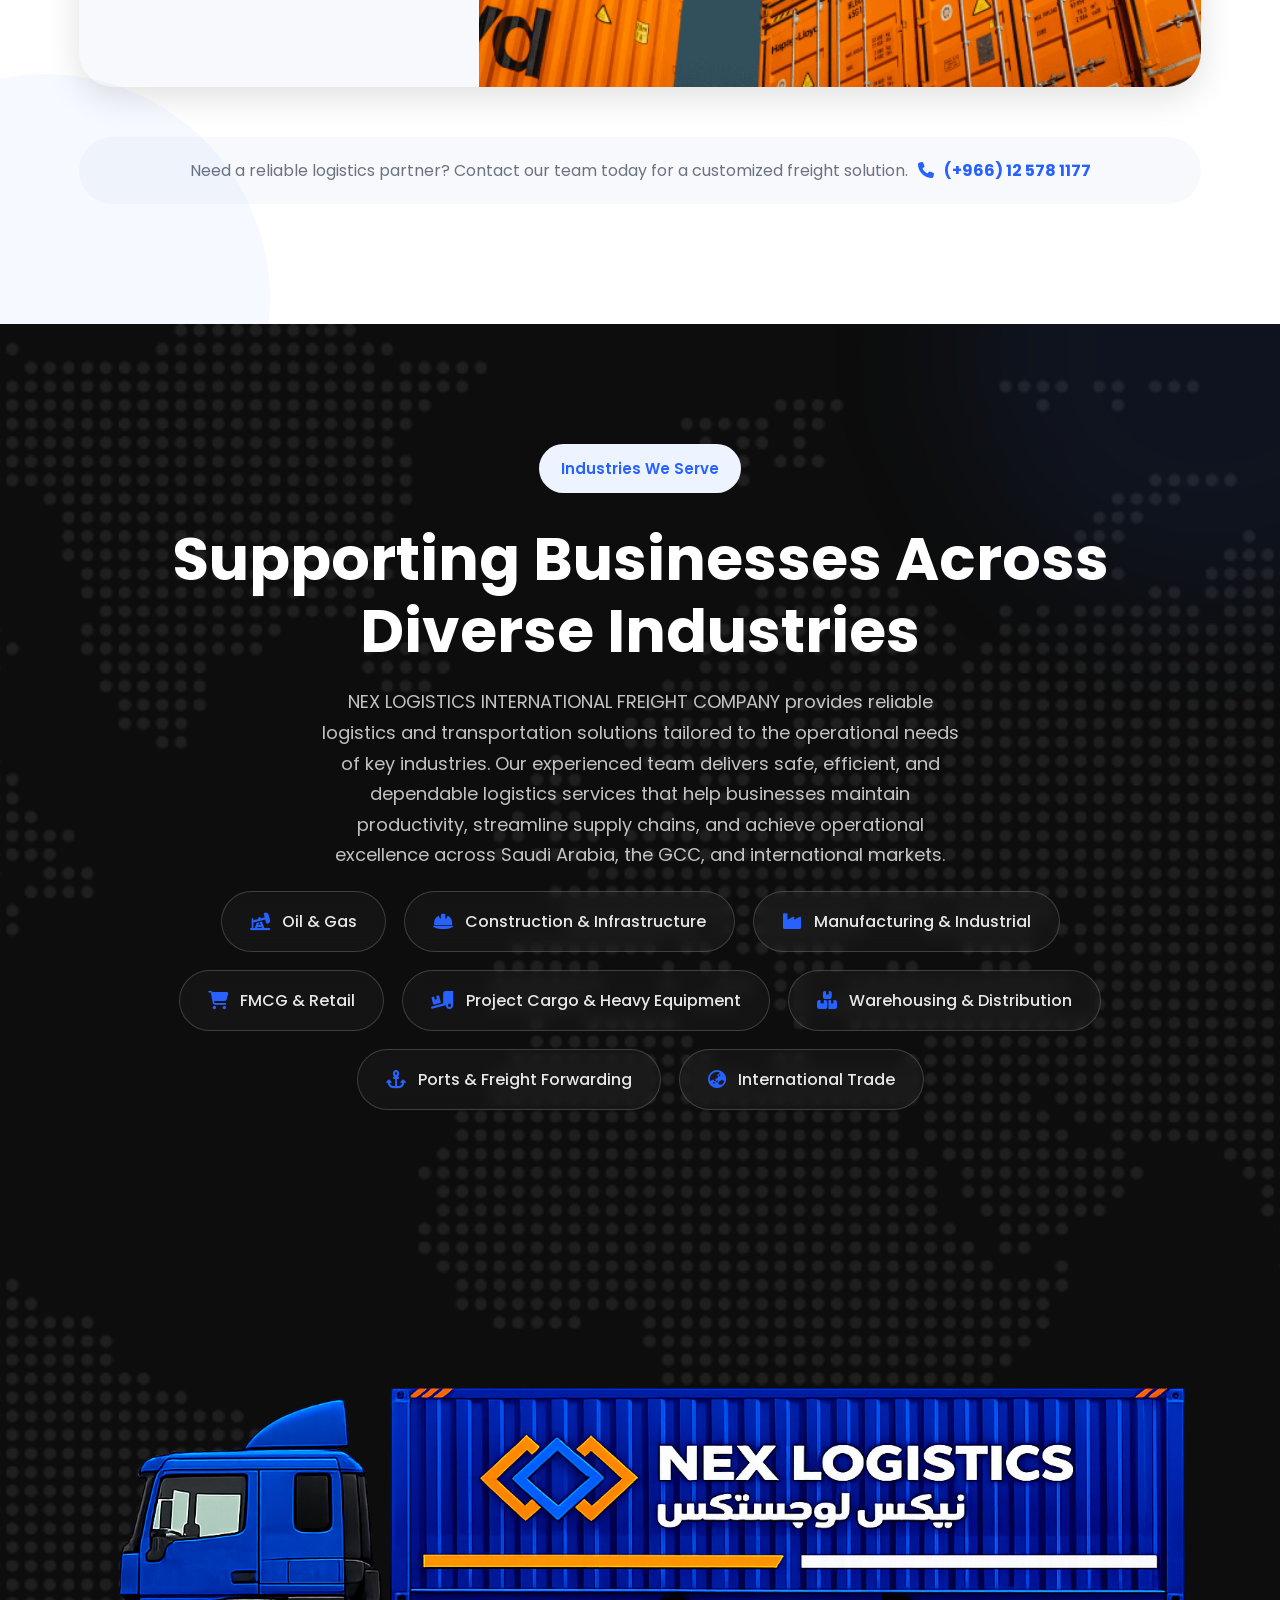
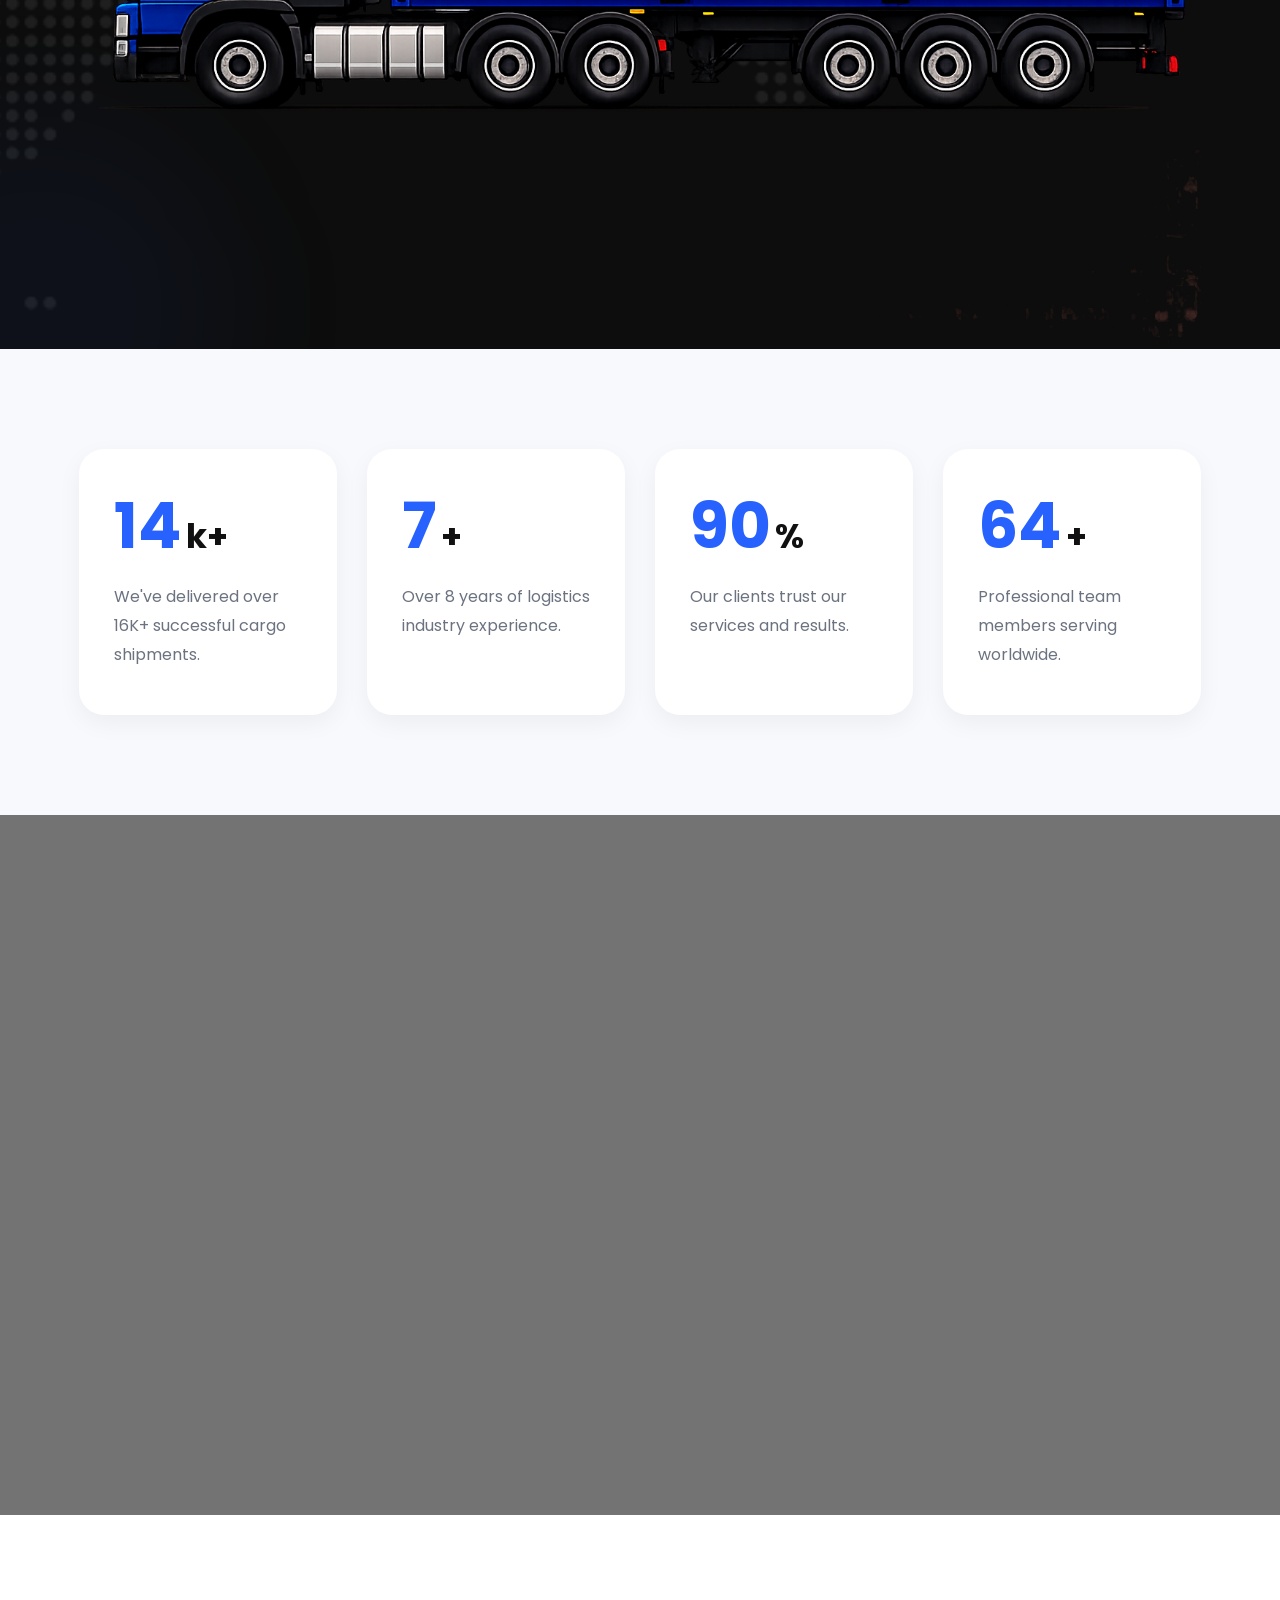
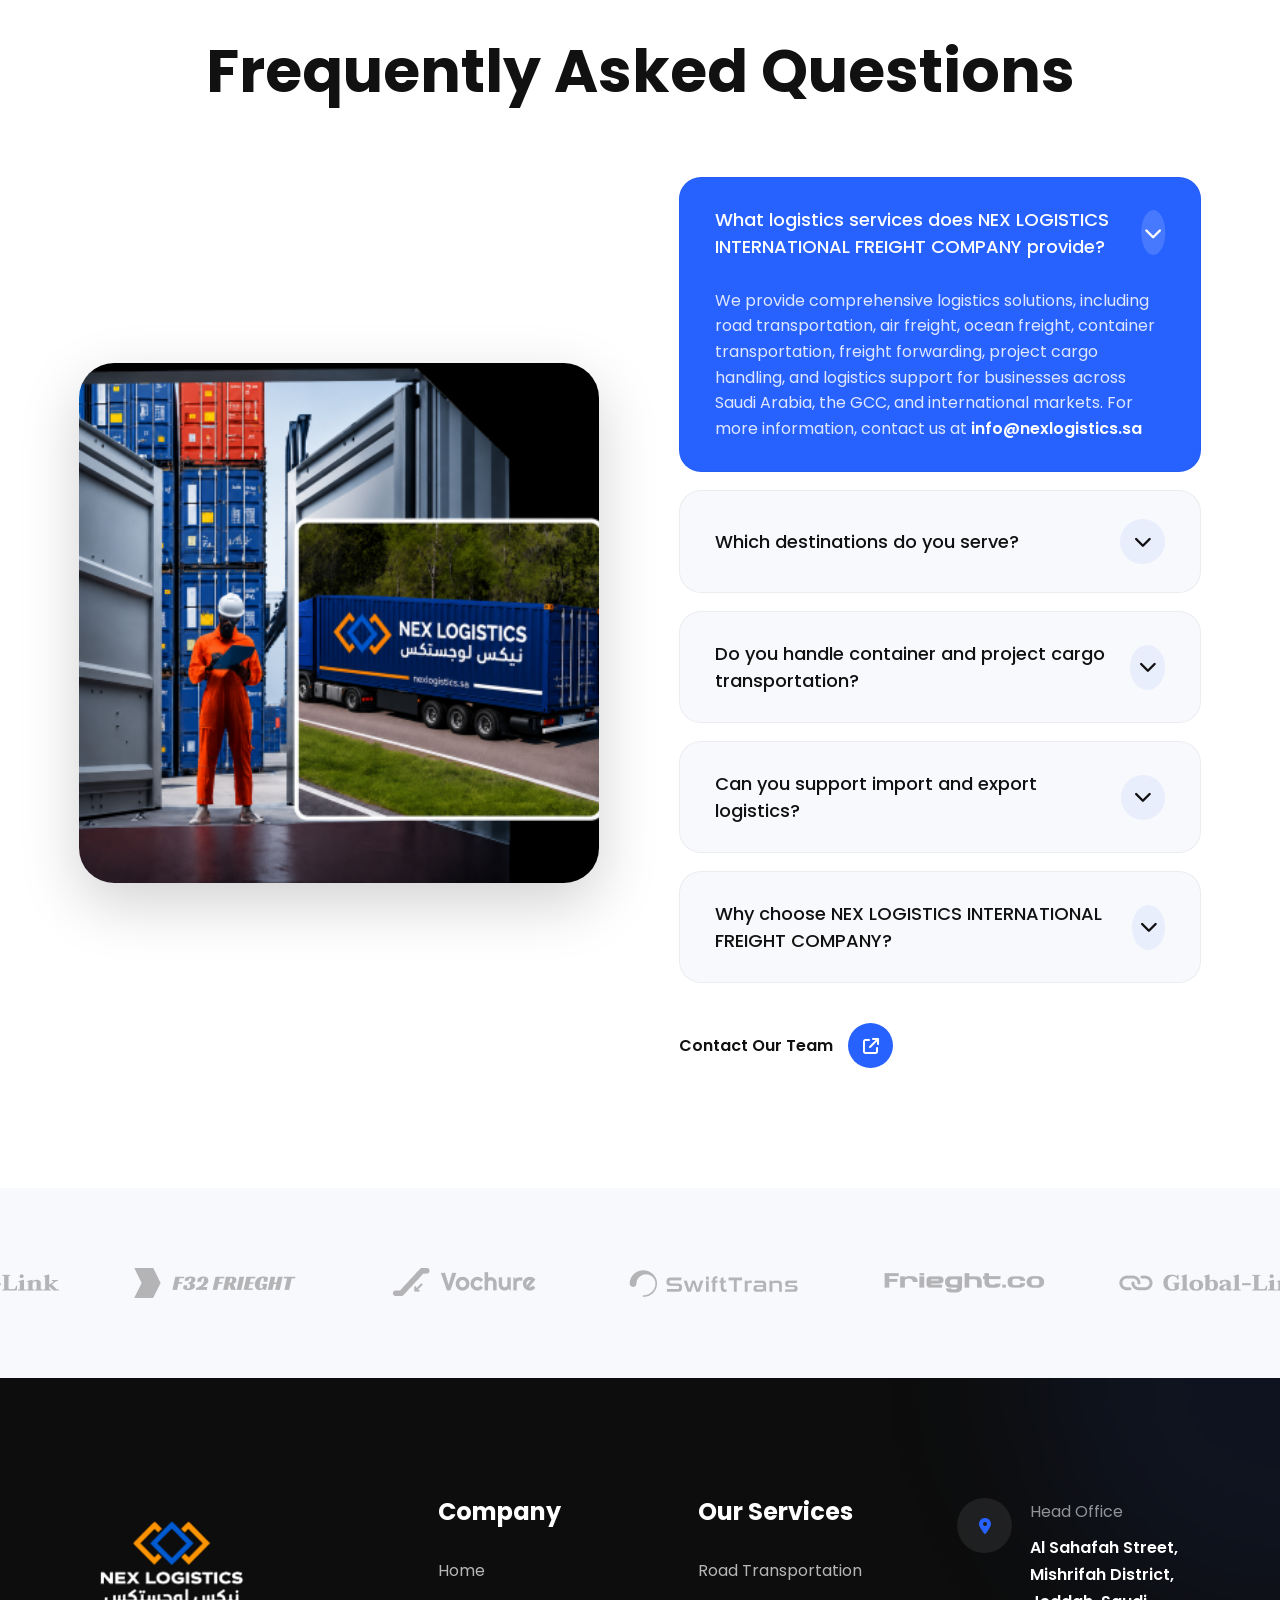
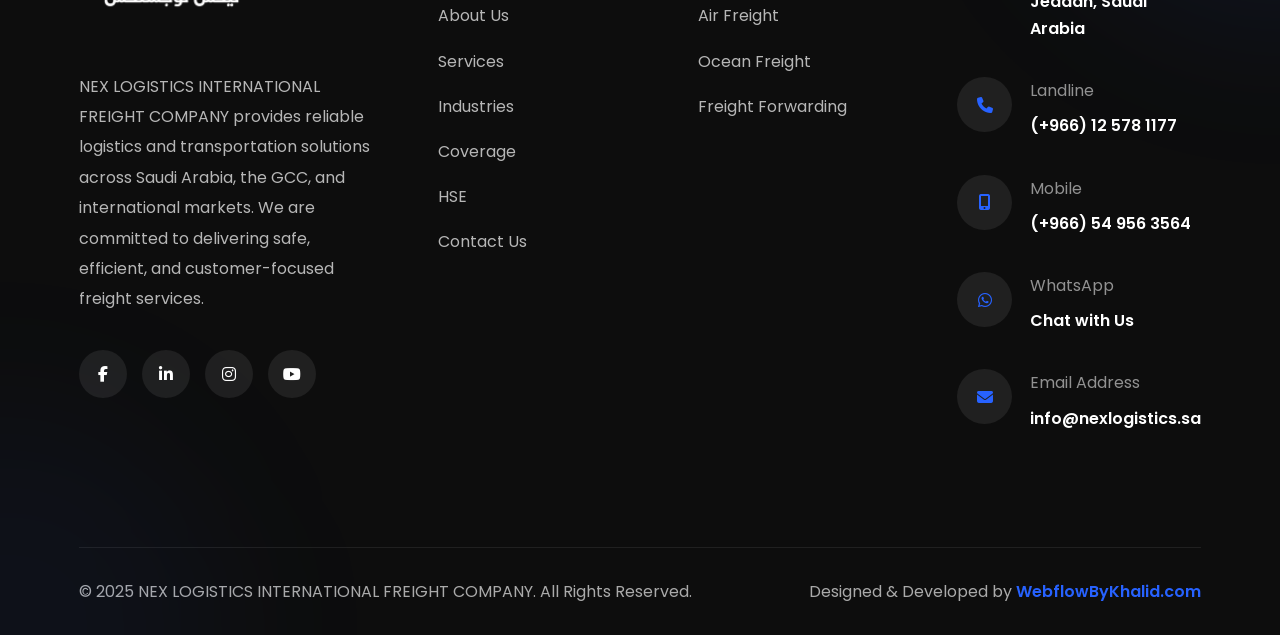
==== commit 86ecd581: "Add files via upload" ====
--- a/index.html
+++ b/index.html
@@ -90,7 +90,7 @@
 
         <div class="loading-text">
             <span id="loadingPercent">0%</span>
-            <p>NEX LOGISTICS INTERNATIONAL FREIGHT COMPANY</p>
+            <p>NEX LOGISTICS INTERNATIONAL FREIGHT SOLUTIONS</p>
         </div>
 
     </div>
@@ -429,9 +429,6 @@
             HERO SECTION END
 =====================================-->
 
-<!--====================================
-            HERO SECTION END
-=====================================-->
 
 <!--====================================
         TOP INFORMATION BAR START
@@ -1297,8 +1294,9 @@
 
     <div class="message-bg">
 
-        <img src="images/Ocean Freight.jpeg"
-            alt="Global Logistics Operations">
+        <video autoplay muted loop playsinline preload="auto">
+            <source src="images/NEX LOGISTICS INTERNATIONAL FREIGHT SOLUTIONS.mp4" type="video/mp4">
+        </video>
 
     </div>
 
--- a/css/style.css
+++ b/css/style.css
@@ -2286,12 +2286,14 @@
     position: relative;
 
     width: 100%;
+    min-height: auto;
 
     padding: 0;
 
     overflow: hidden;
 
 
+
 }
 
 .showcase-slider{
@@ -2299,8 +2301,9 @@
     position: relative;
 
     width: 100%;
-
-    min-height: 80vh;
+    min-height: 500px;
+    padding-bottom: 40px;
+
 
 }
 
@@ -3451,34 +3454,20 @@
 
 .message-bg::before{
 
-    content: "";
-
-    position: absolute;
-
-    inset: 0;
-
-    background: linear-gradient(
-        to right,
-        rgba(0,0,0,.15),
-        rgba(0,0,0,.55)
-    );
-
-    z-index: 1;
-
-}
-
-.message-bg img{
-
-    width: 100%;
-
-    height: 100%;
-
-    object-fit: cover;
-
-    animation: messageZoom 12s linear infinite;
-
-}
-
+    content:"";
+    position:absolute;
+    inset:0;
+    background:rgba(0,0,0,.55); /* Optional dark overlay */
+    z-index:1;
+
+}
+
+.message-bg video{
+    width:100%;
+    height:100%;
+    object-fit:cover;
+    display:block;
+}
 
 /*=========================================
     CONTAINER
--- a/css/responsive.css
+++ b/css/responsive.css
@@ -173,6 +173,7 @@
 
 .showcase-section{
     height:500px;
+
 }
 
 .showcase-controls{
@@ -495,11 +496,12 @@
 ==========================*/
 
 .showcase-section{
-    height:350px;
+    height:400px;
 }
 
 .showcase-slide{
-    border-radius:50px 0 0 0;
+            border-radius:0 0 0 0;
+    height: 400px;
 }
 
 .showcase-controls{
@@ -971,11 +973,13 @@
 ==========================*/
 
 .showcase-section{
-    height:280px;
+    height:300px;
 }
 
 .showcase-slide{
-    border-radius:35px 0 0 0;
+                border-radius:0 0 0 0;
+
+    height: 300px;
 }
 
 .showcase-controls{
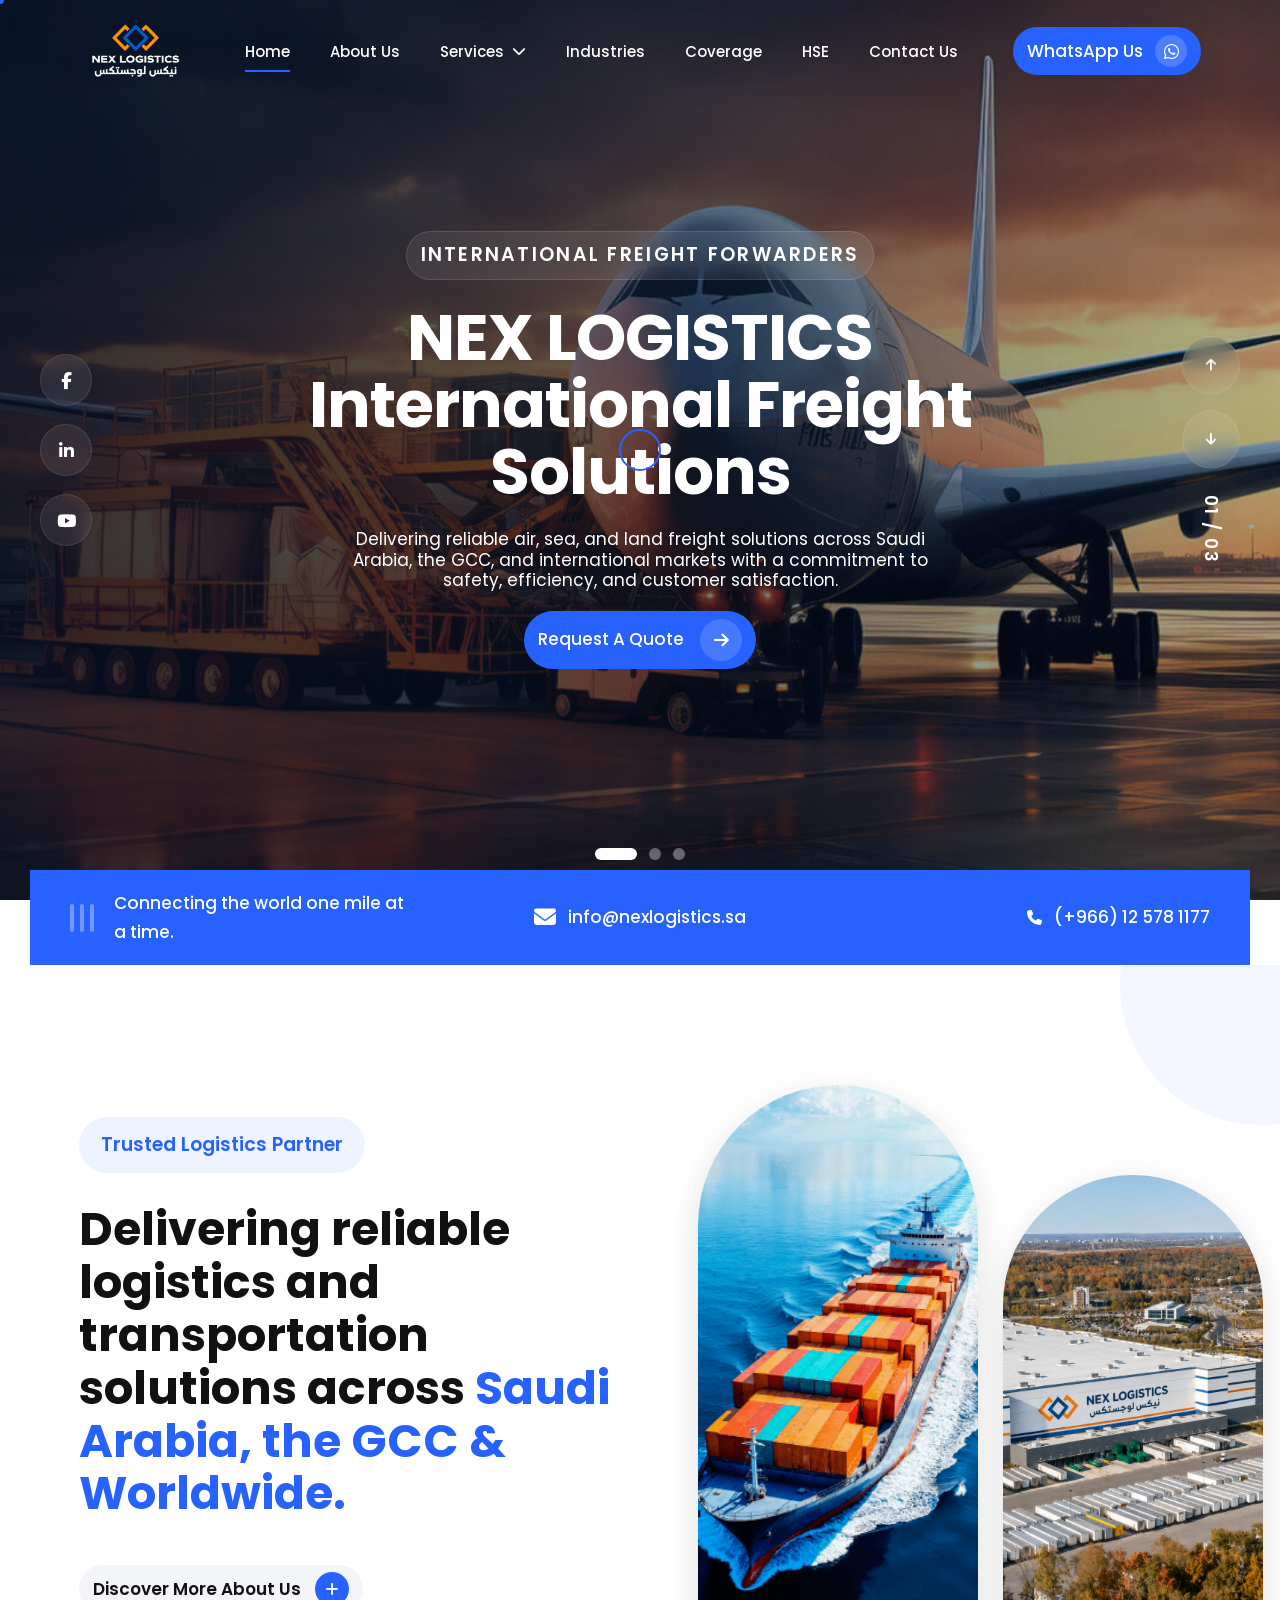
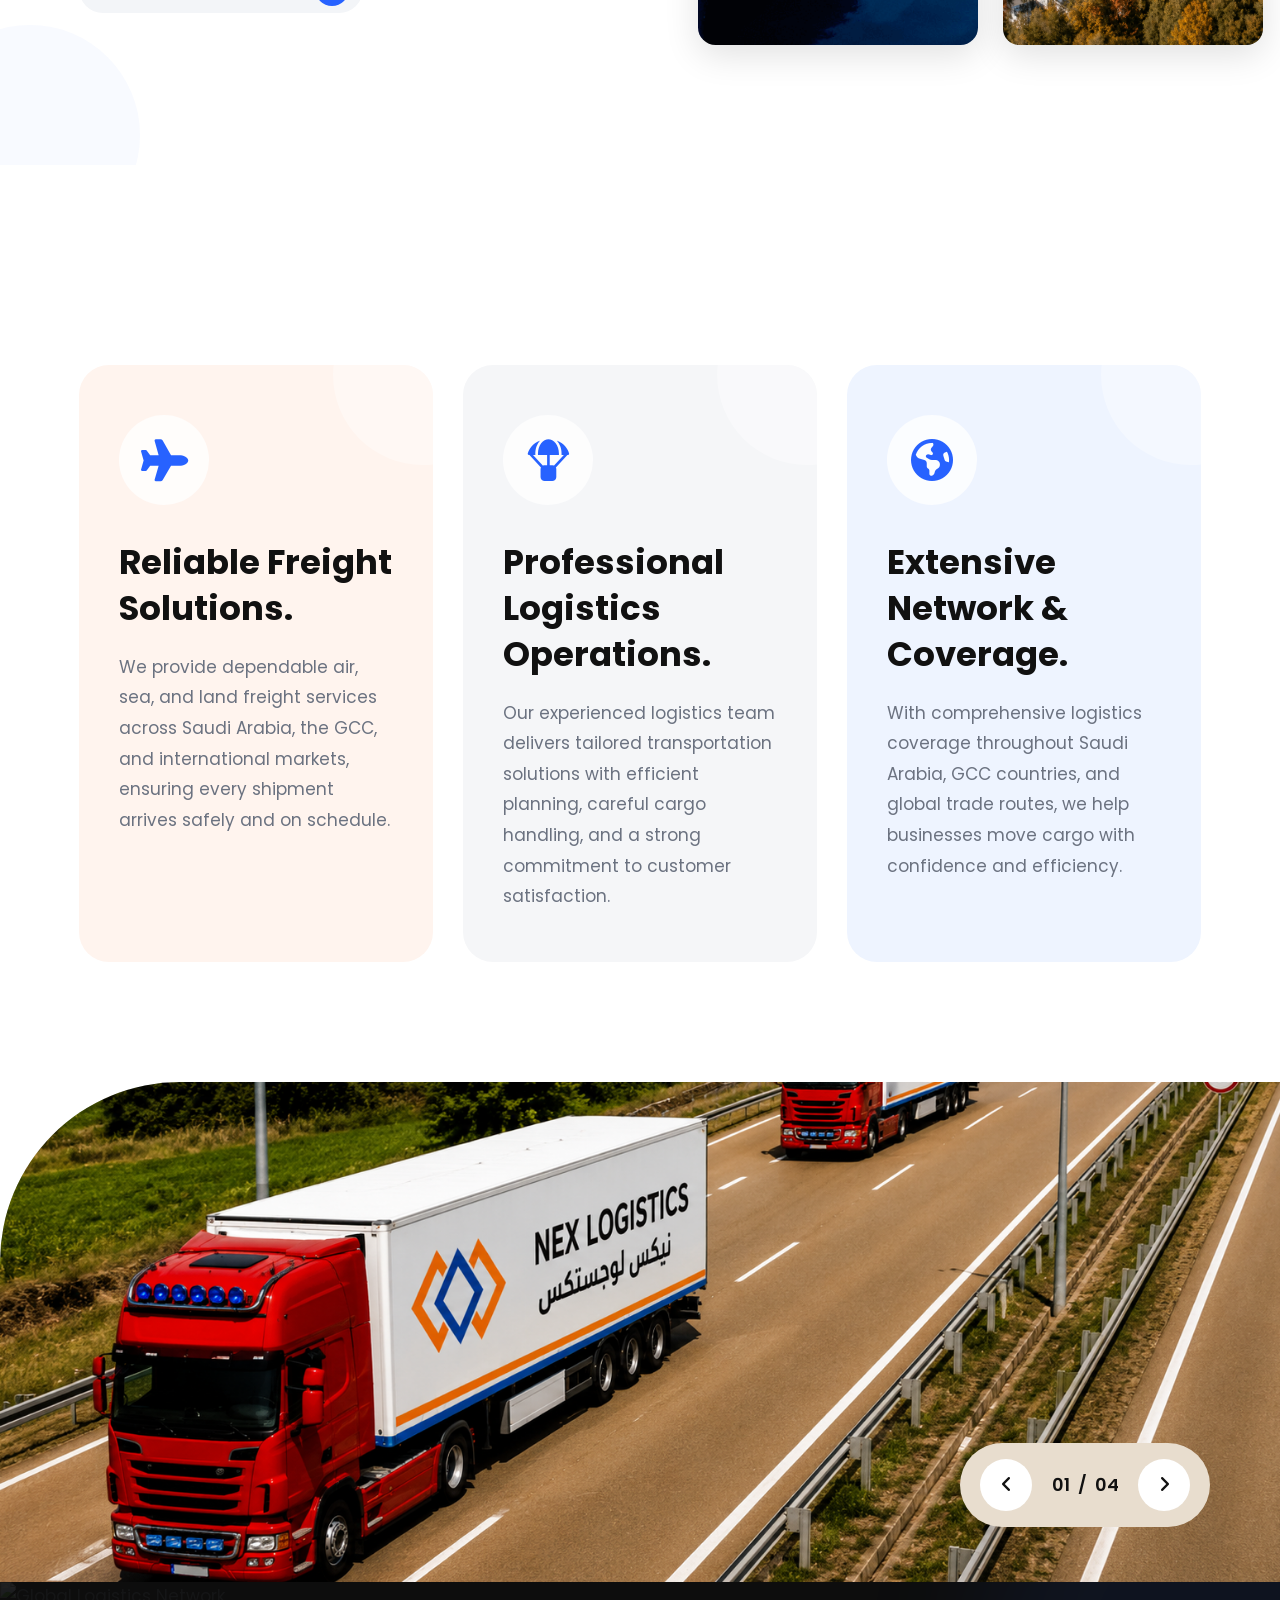
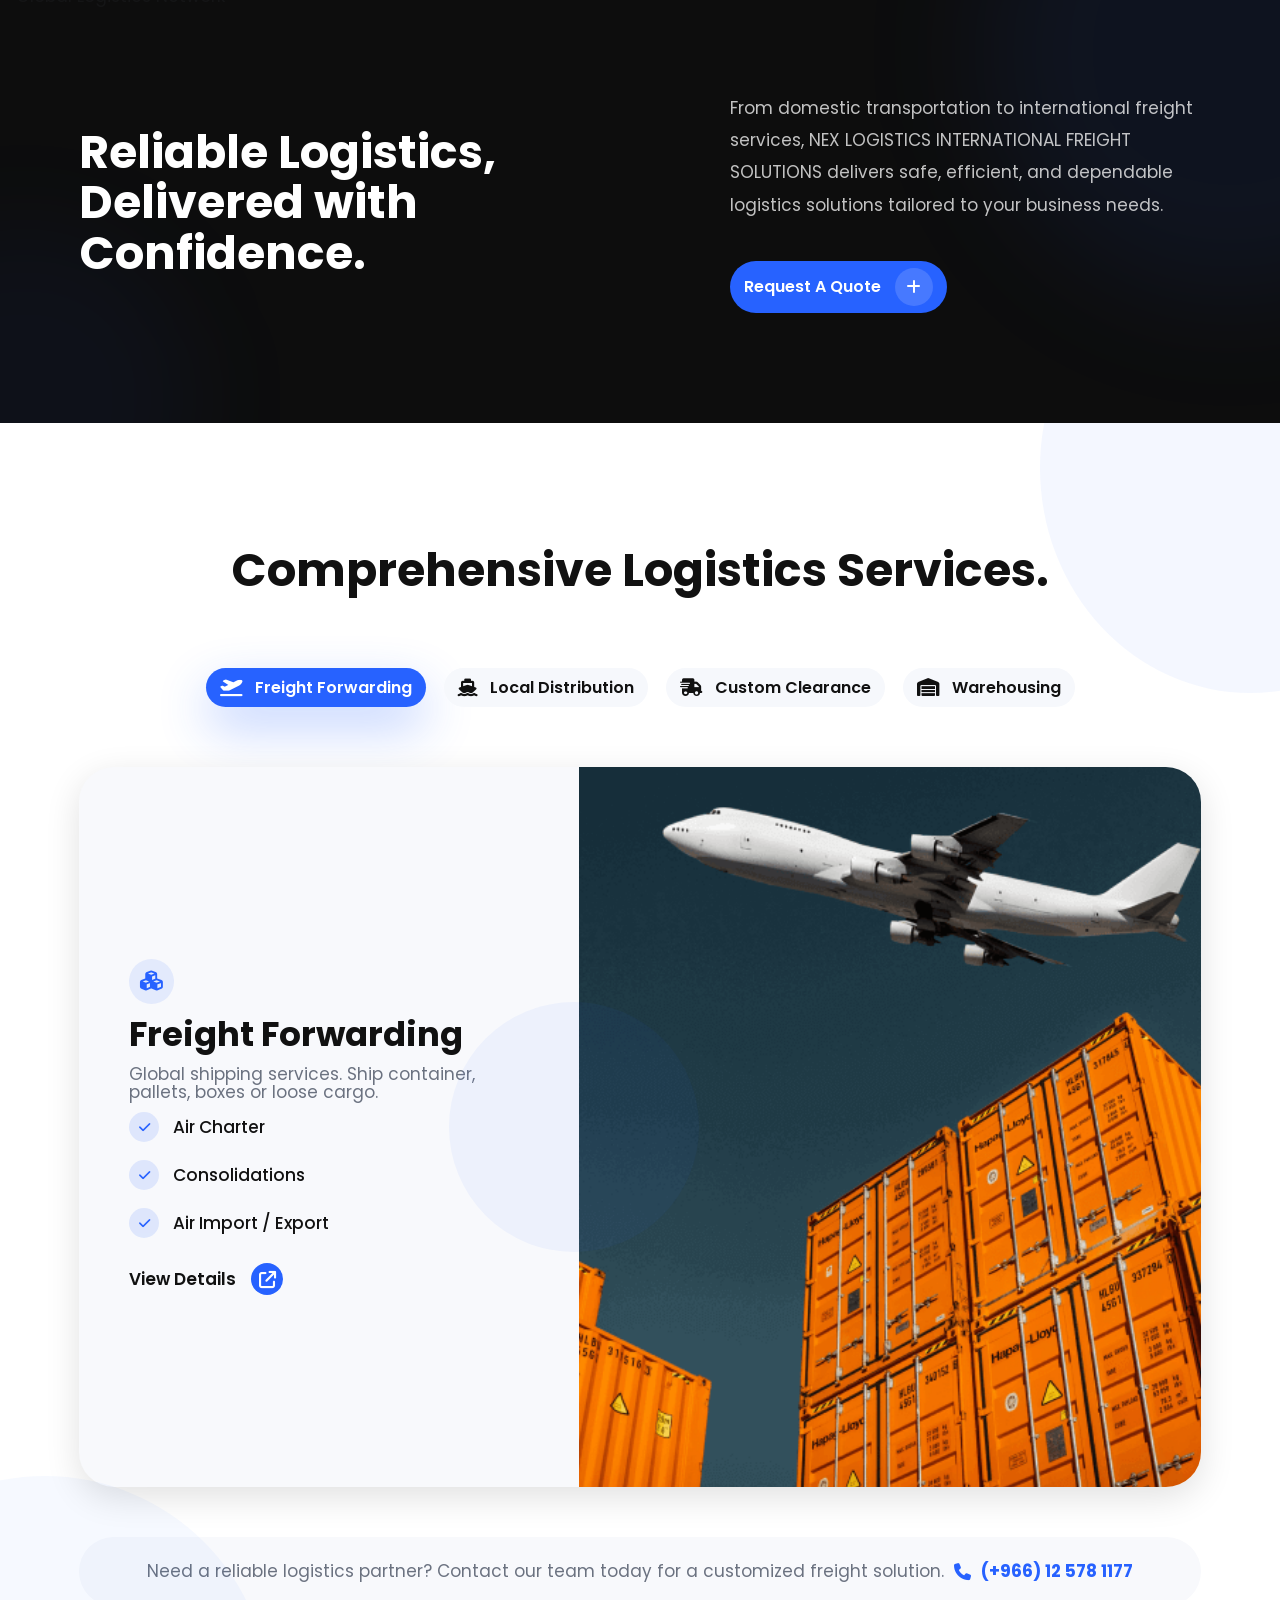
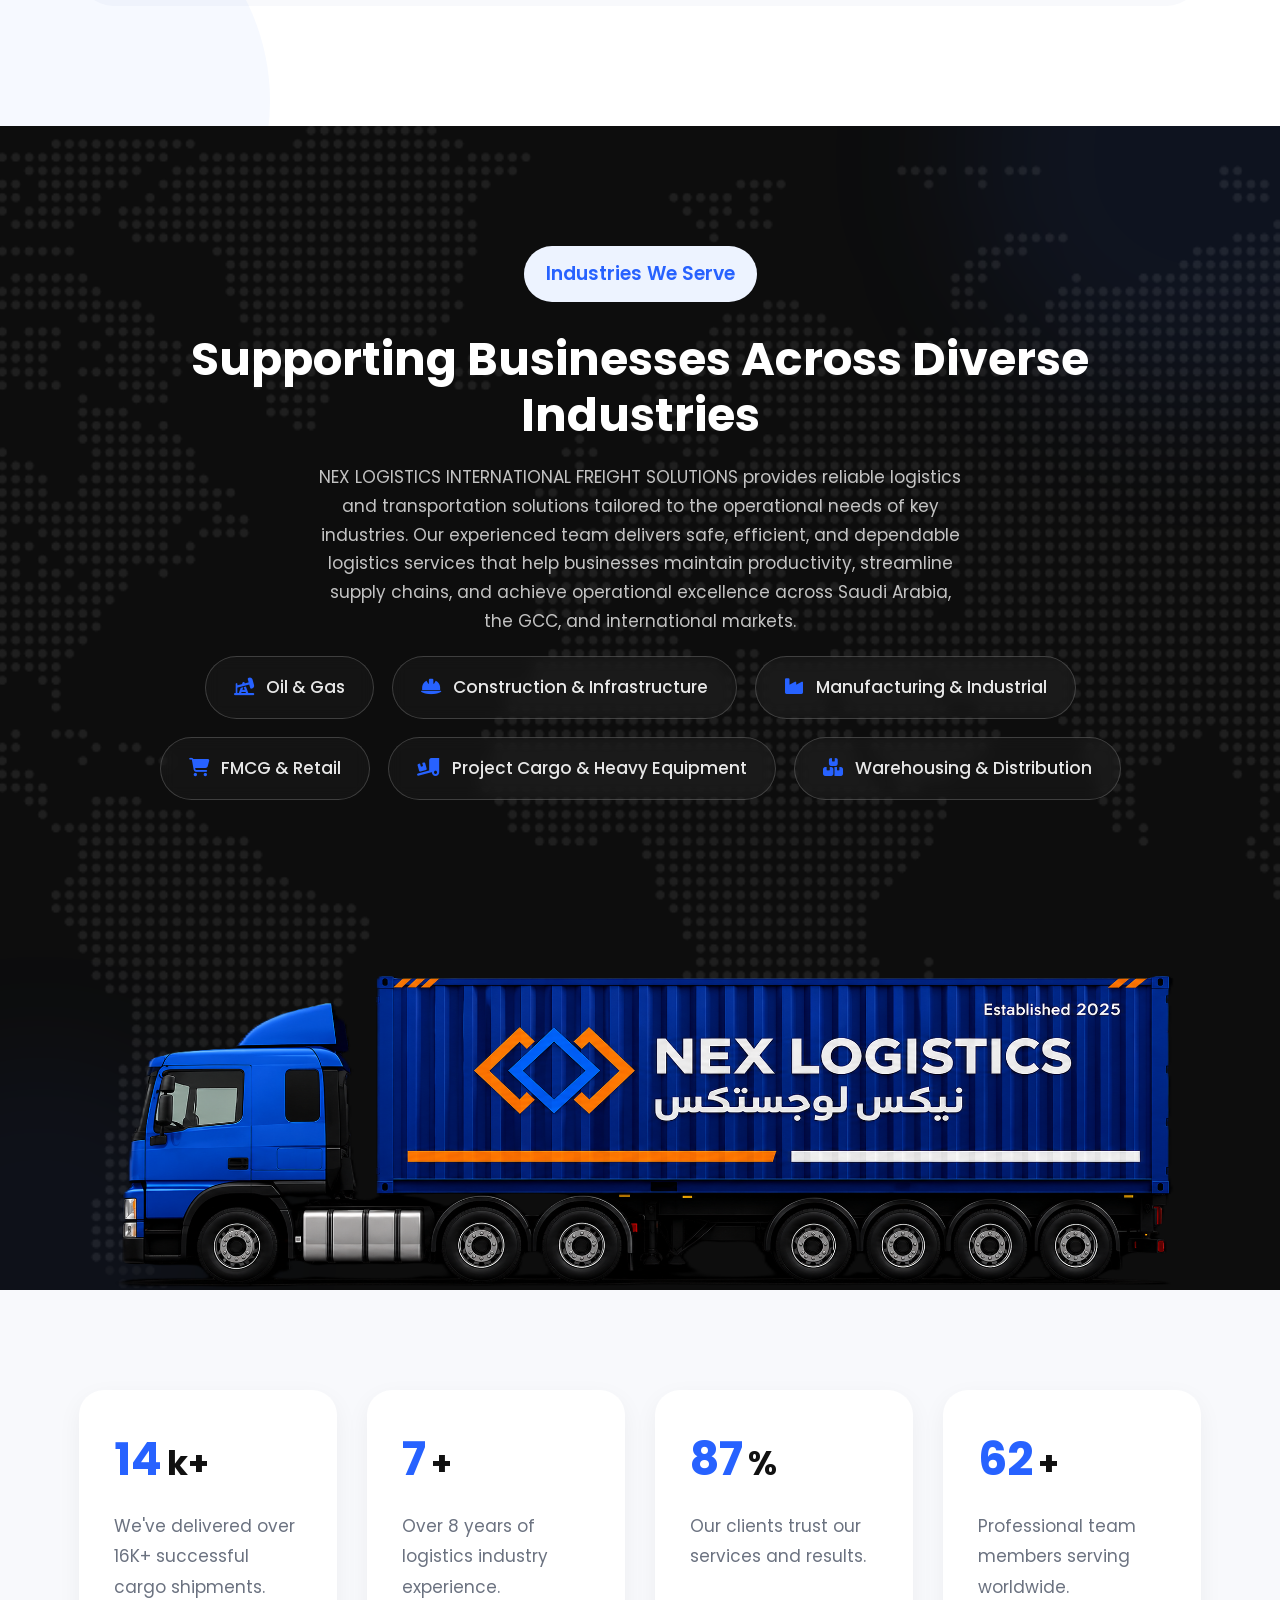
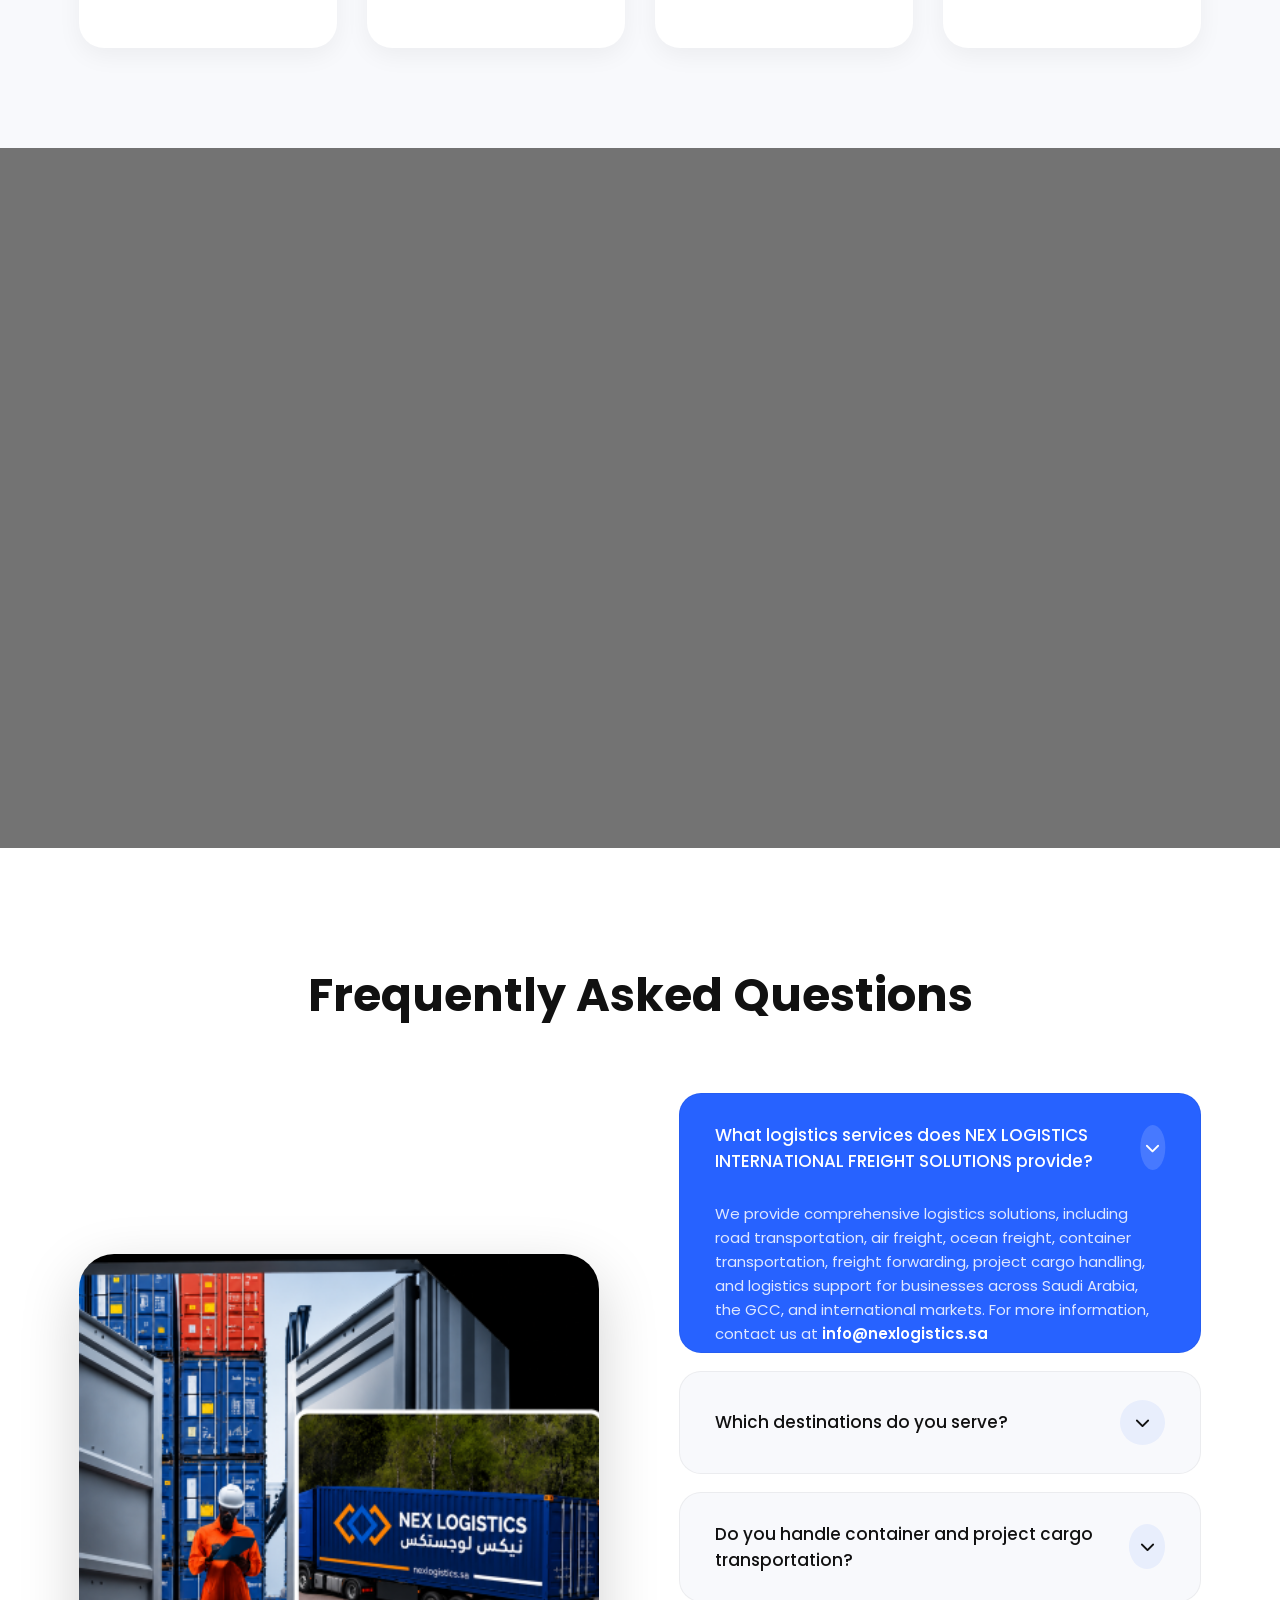
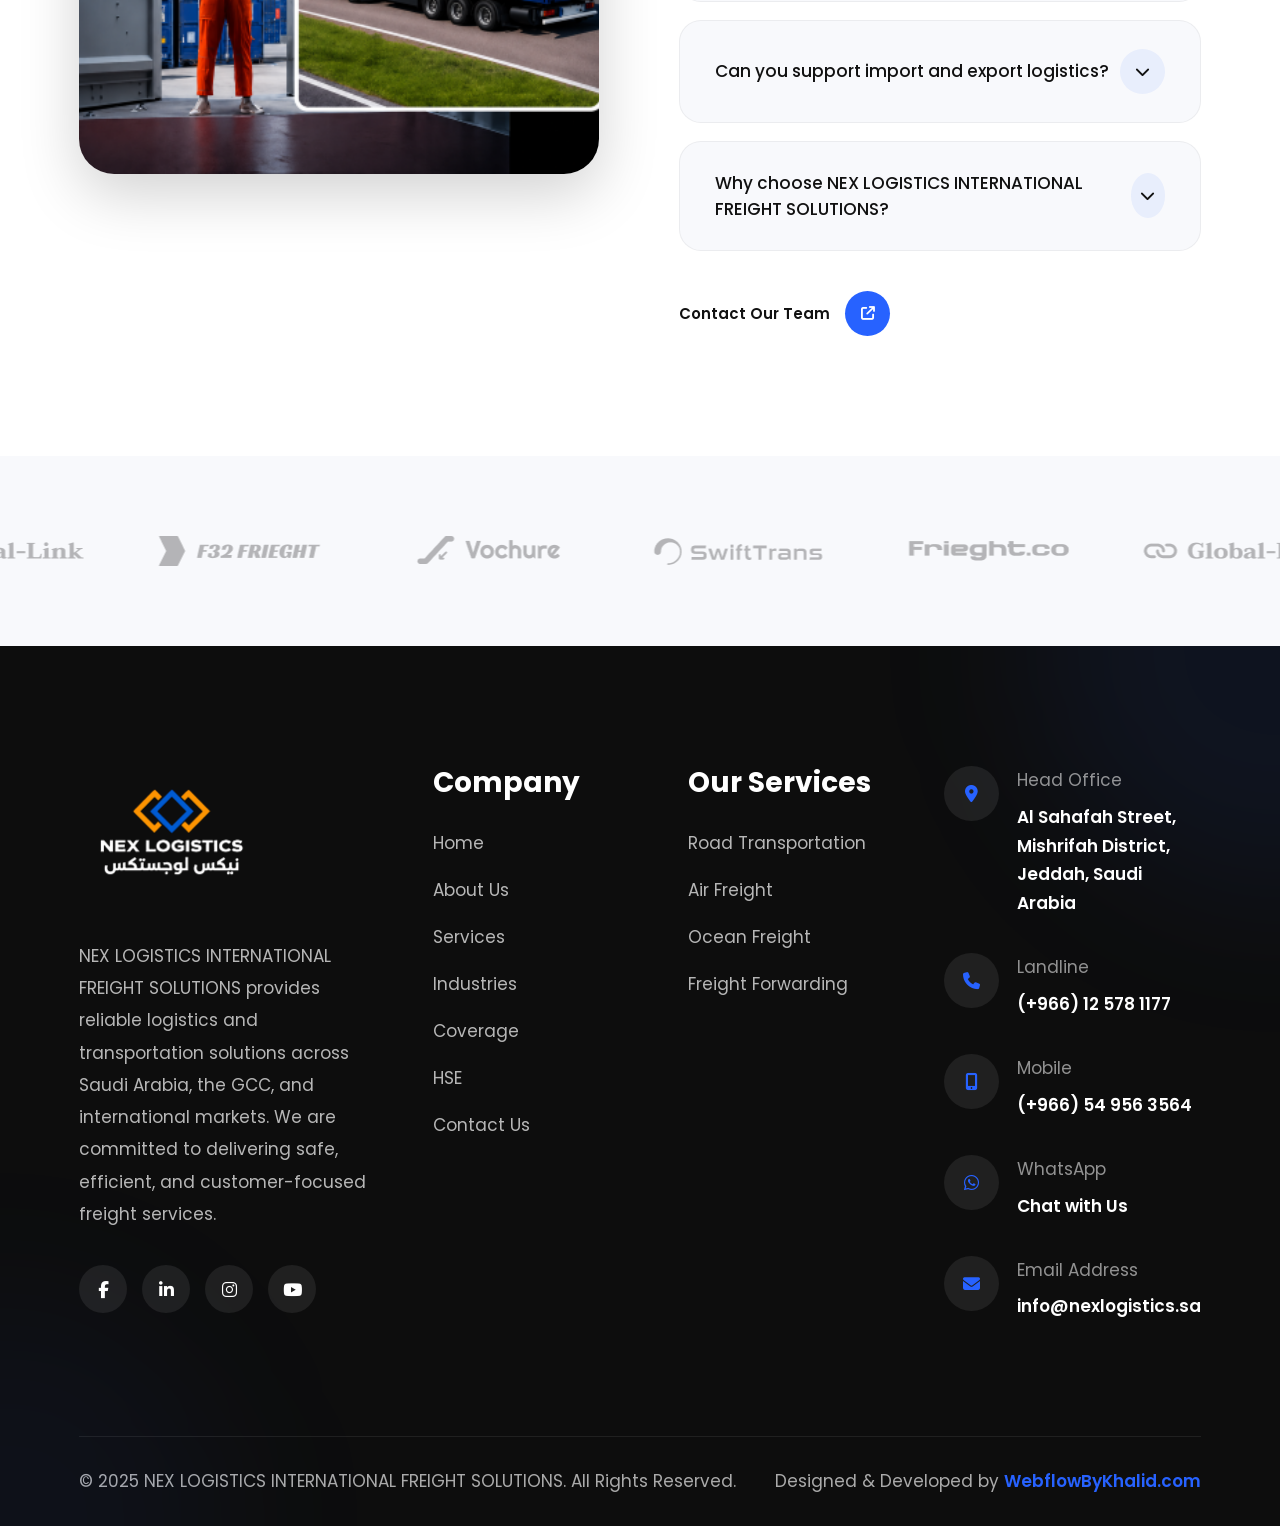
==== commit 672b6611: "Add files via upload" ====
--- a/index.html
+++ b/index.html
@@ -8,15 +8,15 @@
     <meta name="viewport" content="width=device-width, initial-scale=1.0">
 
     <!-- Primary SEO -->
-    <title>NEX LOGISTICS INTERNATIONAL FREIGHT COMPANY | Logistics & Freight Services Saudi Arabia</title>
-
-    <meta name="title" content="NEX LOGISTICS INTERNATIONAL FREIGHT COMPANY | Logistics & Freight Services Saudi Arabia">
-
-    <meta name="description" content="NEX LOGISTICS INTERNATIONAL FREIGHT COMPANY provides reliable road transportation, air freight, ocean freight, freight forwarding, and logistics solutions across Saudi Arabia, the GCC, and international markets.">
+    <title>NEX LOGISTICS INTERNATIONAL FREIGHT SOLUTIONS</title>
+
+    <meta name="title" content="NEX LOGISTICS INTERNATIONAL FREIGHT SOLUTIONS | Logistics & Freight Services Saudi Arabia">
+
+    <meta name="description" content="NEX LOGISTICS INTERNATIONAL FREIGHT SOLUTIONS provides reliable road transportation, air freight, ocean freight, freight forwarding, and logistics solutions across Saudi Arabia, the GCC, and international markets.">
 
     <meta name="keywords" content="NEX Logistics, logistics company Saudi Arabia, freight forwarding, air freight, ocean freight, road transportation, cargo transportation, GCC logistics, international freight, supply chain solutions">
 
-    <meta name="author" content="NEX LOGISTICS INTERNATIONAL FREIGHT COMPANY">
+    <meta name="author" content="NEX LOGISTICS INTERNATIONAL FREIGHT SOLUTIONS">
 
     <meta name="robots" content="index, follow">
 
@@ -28,7 +28,7 @@
     <!-- Open Graph -->
     <meta property="og:type" content="website">
 
-    <meta property="og:title" content="NEX LOGISTICS INTERNATIONAL FREIGHT COMPANY">
+    <meta property="og:title" content="NEX LOGISTICS INTERNATIONAL FREIGHT SOLUTIONS">
 
     <meta property="og:description" content="Reliable logistics and freight transportation services across Saudi Arabia, the GCC, and international markets.">
 
@@ -36,12 +36,12 @@
 
     <meta property="og:url" content="https://www.nexlogistics.sa/">
 
-    <meta property="og:site_name" content="NEX LOGISTICS INTERNATIONAL FREIGHT COMPANY">
+    <meta property="og:site_name" content="NEX LOGISTICS INTERNATIONAL FREIGHT SOLUTIONS">
 
     <!-- Twitter -->
     <meta name="twitter:card" content="summary_large_image">
 
-    <meta name="twitter:title" content="NEX LOGISTICS INTERNATIONAL FREIGHT COMPANY">
+    <meta name="twitter:title" content="NEX LOGISTICS INTERNATIONAL FREIGHT SOLUTIONS">
 
     <meta name="twitter:description" content="Professional logistics, transportation, freight forwarding, and cargo solutions across Saudi Arabia and the GCC.">
 
@@ -137,7 +137,42 @@
 
                 <li><a href="about.html">About Us</a></li>
 
-                <li><a href="services.html">Services</a></li>
+<li class="has-dropdown">
+
+    <a href="services.html">
+        Services
+        <i class="fa-solid fa-chevron-down"></i>
+    </a>
+
+    <ul class="dropdown-menu">
+
+        <li>
+            <a href="freight-forwarding.html">
+                Freight Forwarding
+            </a>
+        </li>
+
+        <li>
+            <a href="warehousing.html">
+                Warehousing
+            </a>
+        </li>
+
+        <li>
+            <a href="local-distribution.html">
+                Local Distribution
+            </a>
+        </li>
+
+        <li>
+            <a href="custom-clearance.html">
+                Custom Clearance
+            </a>
+        </li>
+
+    </ul>
+
+</li>
 
                 <li><a href="industries.html">Industries</a></li>
 
@@ -212,7 +247,7 @@
                     <div class="hero-content">
 
                         <span class="hero-tag">
-                            International Freight Company
+                            International Freight Forwarders
                         </span>
 
                         <h1>
@@ -268,7 +303,7 @@
                     <div class="hero-content">
 
                         <span class="hero-tag">
-                            Reliable Logistics
+                            Air, Sea & Land Freight Services
                         </span>
 
                         <h1>
@@ -775,7 +810,7 @@
             <div class="cta-right">
 
                 <p>
-                    From domestic transportation to international freight services, NEX LOGISTICS INTERNATIONAL FREIGHT COMPANY delivers safe, efficient, and dependable logistics solutions tailored to your business needs.
+                    From domestic transportation to international freight services, NEX LOGISTICS INTERNATIONAL FREIGHT SOLUTIONS delivers safe, efficient, and dependable logistics solutions tailored to your business needs.
                 </p>
 
                 <a href="contact.html" class="cta-btn">
@@ -820,21 +855,21 @@
 
             <button class="service-tab active" data-service="air">
                 <i class="fa-solid fa-plane-departure"></i>
-                Air Freight
+                Freight Forwarding
             </button>
 
             <button class="service-tab" data-service="ocean">
                 <i class="fa-solid fa-ship"></i>
-                Ocean Freight
+                Local Distribution
             </button>
 
             <button class="service-tab" data-service="land">
                 <i class="fa-solid fa-truck-fast"></i>
-                Land Transportation
+                Custom Clearance
             </button>
             <button class="service-tab" data-service="warehouse">
     <i class="fa-solid fa-warehouse"></i>
-    Warehouse Service
+    Warehousing
 </button>
             
 
@@ -844,7 +879,7 @@
 
         <div class="services-slider">
 
-            <!-- Air Freight -->
+            <!-- Freight forwarding -->
 
             <div class="service-item active">
 
@@ -856,32 +891,32 @@
 
                     </div>
 
-                    <h3>Air Freight Services</h3>
+                    <h3>Freight Forwarding</h3>
 
                     <p>
-                        Fast and dependable air freight solutions for urgent, high-value, and time-sensitive shipments, supported by professional coordination from origin to destination.
+                        Global shipping services. Ship container, pallets, boxes or loose cargo.
                     </p>
 
                     <ul>
 
                         <li>
                             <i class="fa-solid fa-check"></i>
-                            Priority Cargo Handling
+                            Air Charter
                         </li>
 
                         <li>
                             <i class="fa-solid fa-check"></i>
-                            International Freight Coordination
+                            Consolidations
                         </li>
 
                         <li>
                             <i class="fa-solid fa-check"></i>
-                            Safe & Timely Delivery
+                            Air Import / Export
                         </li>
 
                     </ul>
 
-                    <a href="services.html" class="service-btn">
+                    <a href="freight-forwarding.html" class="service-btn">
 
                         View Details
 
@@ -900,7 +935,7 @@
 
             </div>
 
-            <!-- Ocean Freight -->
+            <!-- Local Distribution -->
 
             <div class="service-item">
 
@@ -912,19 +947,65 @@
 
                     </div>
 
-                    <h3>Ocean Freight Services</h3>
+                    <h3>Local Distribution</h3>
 
                     <p>
-                        Reliable sea freight solutions for import and export cargo, offering efficient container transportation and dependable global shipping support.
+                        Yes, commercial couriers and local distribution are the integral parts of any business!
+
+                    <ul>
+
+                        <li><i class="fa-solid fa-check"></i>Bulk order upload</li>
+
+                        <li><i class="fa-solid fa-check"></i>Door to door delivery</li>
+
+                        <li><i class="fa-solid fa-check"></i>Cash on delivery provision</li>
+
+                    </ul>
+
+                    <a href="services.html" class="service-btn">
+
+                        View Details
+
+                        <i class="fa-solid fa-arrow-up-right-from-square"></i>
+
+                    </a>
+
+                </div>
+
+                <div class="service-image">
+
+                    <img src="images/Local Distribution.jpg"
+                        alt="Ocean Freight and Container Shipping">
+
+                </div>
+
+            </div>
+
+            <!-- Custom Clearance -->
+
+            <div class="service-item">
+
+                <div class="service-content">
+
+                    <div class="service-icon">
+
+                        <i class="fa-solid fa-truck"></i>
+
+                    </div>
+
+                    <h3>Custom Clearance</h3>
+
+                    <p>
+                        Our local know-how and global knowledge ensure a smooth Custom Clearance process.
                     </p>
 
                     <ul>
 
-                        <li><i class="fa-solid fa-check"></i>FCL & LCL Shipping</li>
-
-                        <li><i class="fa-solid fa-check"></i>Container Freight Solutions</li>
-
-                        <li><i class="fa-solid fa-check"></i>Import & Export Coordination</li>
+                        <li><i class="fa-solid fa-check"></i>Clearance</li>
+
+                        <li><i class="fa-solid fa-check"></i>Guidance </li>
+
+                        <li><i class="fa-solid fa-check"></i>Support</li>
 
                     </ul>
 
@@ -940,60 +1021,13 @@
 
                 <div class="service-image">
 
-                    <img src="images/Ocean Freight.jpeg"
-                        alt="Ocean Freight and Container Shipping">
-
-                </div>
-
-            </div>
-
-            <!-- Land Freight -->
-
-            <div class="service-item">
-
-                <div class="service-content">
-
-                    <div class="service-icon">
-
-                        <i class="fa-solid fa-truck"></i>
-
-                    </div>
-
-                    <h3>Road Transportation</h3>
-
-                    <p>
-                        Secure road transportation services across Saudi Arabia and the GCC, providing dependable cargo movement for general, project, and commercial shipments.
-                    </p>
-
-                    <ul>
-
-                        <li><i class="fa-solid fa-check"></i>Saudi Arabia & GCC Coverage</li>
-
-                        <li><i class="fa-solid fa-check"></i>Container & Heavy Cargo Transport</li>
-
-                        <li><i class="fa-solid fa-check"></i>Door-to-Door Delivery</li>
-
-                    </ul>
-
-                    <a href="services.html" class="service-btn">
-
-                        View Details
-
-                        <i class="fa-solid fa-arrow-up-right-from-square"></i>
-
-                    </a>
-
-                </div>
-
-                <div class="service-image">
-
-                    <img src="images/Road Freight.png"
+                    <img src="images/Custom Clearance.jpg"
                         alt="Road Transportation and Land Freight">
 
                 </div>
 
             </div>
-            <!-- Warehouse Service -->
+            <!-- Warehousing -->
 
 <div class="service-item">
 
@@ -1005,35 +1039,32 @@
 
         </div>
 
-        <h3>Warehouse Services</h3>
+        <h3>Warehousing Solutions</h3>
 
         <p>
-            Our warehouse solutions provide secure storage, inventory management,
-            cargo handling, packing, and distribution services. We help businesses
-            streamline their supply chain with safe, efficient, and cost-effective
-            warehousing across Saudi Arabia.
+            Storage and fulfillment solutions to suit your business needs
         </p>
 
         <ul>
 
             <li>
                 <i class="fa-solid fa-check"></i>
-                Secure Storage Facilities
+                Dry
             </li>
 
             <li>
                 <i class="fa-solid fa-check"></i>
-                Inventory Management
+               Ambient
             </li>
 
             <li>
                 <i class="fa-solid fa-check"></i>
-                Order Fulfillment & Distribution
+               Chilled
             </li>
 
         </ul>
 
-        <a href="services.html" class="service-btn">
+        <a href="warehousing.html" class="service-btn">
 
             View Details
 
@@ -1045,7 +1076,7 @@
 
     <div class="service-image">
 
-        <img src="images/Freight Logistics Operations.png"
+        <img src="images/Warehousing.jpg"
              alt="Warehouse Service">
 
     </div>
@@ -1113,7 +1144,7 @@
             </h2>
 
             <p>
-                NEX LOGISTICS INTERNATIONAL FREIGHT COMPANY provides reliable logistics and transportation solutions tailored to the operational needs of key industries. Our experienced team delivers safe, efficient, and dependable logistics services that help businesses maintain productivity, streamline supply chains, and achieve operational excellence across Saudi Arabia, the GCC, and international markets.
+                NEX LOGISTICS INTERNATIONAL FREIGHT SOLUTIONS provides reliable logistics and transportation solutions tailored to the operational needs of key industries. Our experienced team delivers safe, efficient, and dependable logistics services that help businesses maintain productivity, streamline supply chains, and achieve operational excellence across Saudi Arabia, the GCC, and international markets.
             </p>
 
         </div>
@@ -1295,7 +1326,7 @@
     <div class="message-bg">
 
         <video autoplay muted loop playsinline preload="auto">
-            <source src="images/NEX LOGISTICS INTERNATIONAL FREIGHT SOLUTIONS.mp4" type="video/mp4">
+            <source src="images/Nex Logistics And Freight Solutions.mp4" type="video/mp4">
         </video>
 
     </div>
@@ -1307,7 +1338,7 @@
             <div class="message-content">
 
                 <p>
-                    At NEX LOGISTICS INTERNATIONAL FREIGHT COMPANY, we understand that successful logistics goes beyond moving cargo. It requires careful planning, reliable transportation, and a commitment to delivering every shipment safely and on time. With comprehensive freight solutions across Saudi Arabia, the GCC, and international markets, we help businesses streamline their supply chains with confidence, efficiency, and professional service.
+                    At NEX LOGISTICS INTERNATIONAL FREIGHT SOLUTIONS, we understand that successful logistics goes beyond moving cargo. It requires careful planning, reliable transportation, and a commitment to delivering every shipment safely and on time. With comprehensive freight solutions across Saudi Arabia, the GCC, and international markets, we help businesses streamline their supply chains with confidence, efficiency, and professional service.
                 </p>
 
             </div>
@@ -1363,7 +1394,7 @@
                     <button class="faq-question">
 
                         <span>
-                            What logistics services does NEX LOGISTICS INTERNATIONAL FREIGHT COMPANY provide?
+                            What logistics services does NEX LOGISTICS INTERNATIONAL FREIGHT SOLUTIONS provide?
                         </span>
 
                         <i class="fa-solid fa-chevron-up"></i>
@@ -1463,7 +1494,7 @@
                     <button class="faq-question">
 
                         <span>
-                            Why choose NEX LOGISTICS INTERNATIONAL FREIGHT COMPANY?
+                            Why choose NEX LOGISTICS INTERNATIONAL FREIGHT SOLUTIONS?
                         </span>
 
                         <i class="fa-solid fa-chevron-down"></i>
@@ -1566,12 +1597,12 @@
 
                 <a href="index.html" class="footer-logo">
 
-                    <img src="images/nex-logistics-logo.png" alt="NEX LOGISTICS INTERNATIONAL FREIGHT COMPANY">
+                    <img src="images/nex-logistics-logo.png" alt="NEX LOGISTICS INTERNATIONAL FREIGHT SOLUTIONS">
 
                 </a>
 
                 <p>
-                    NEX LOGISTICS INTERNATIONAL FREIGHT COMPANY provides reliable logistics and transportation solutions across Saudi Arabia, the GCC, and international markets. We are committed to delivering safe, efficient, and customer-focused freight services.
+                    NEX LOGISTICS INTERNATIONAL FREIGHT SOLUTIONS provides reliable logistics and transportation solutions across Saudi Arabia, the GCC, and international markets. We are committed to delivering safe, efficient, and customer-focused freight services.
                 </p>
 
                 <div class="footer-social">
@@ -1747,7 +1778,7 @@
         <div class="footer-bottom">
 
             <p>
-                © 2025 NEX LOGISTICS INTERNATIONAL FREIGHT COMPANY. All Rights Reserved.
+                © 2025 NEX LOGISTICS INTERNATIONAL FREIGHT SOLUTIONS. All Rights Reserved.
             </p>
 
             <p class="developer-credit">
--- a/css/style.css
+++ b/css/style.css
@@ -32,6 +32,31 @@
 
 }
 
+/*====================================
+    TYPOGRAPHY
+====================================*/
+
+:root{
+
+    /* Hero */
+    --fs-display:64px;
+
+    /* Headings */
+    --fs-h1:56px;
+    --fs-h2:46px;
+    --fs-h3:34px;
+    --fs-h4:28px;
+    --fs-h5:22px;
+    --fs-h6:18px;
+
+    /* Text */
+    --fs-body:17px;
+    --fs-lead:19px;
+    --fs-small:15px;
+    --fs-xs:14px;
+
+}
+
 
 /*================================================
     Reset
@@ -52,7 +77,7 @@
 body{
 
     font-family:'Poppins',sans-serif;
-    font-size:16px;
+font-size: var(--fs-body);
     line-height:1.7;
     color:var(--text-color);
     background:var(--white-color);
@@ -162,7 +187,7 @@
 
 .section-heading h2{
 
-    font-size:60px;
+font-size: var(--fs-h2);
     font-weight:700;
     color:var(--heading-color);
     margin-bottom:20px;
@@ -173,8 +198,7 @@
 
     max-width:650px;
     margin:auto;
-    font-size:18px;
-
+font-size: var(--fs-body);
 }
 
 
@@ -191,13 +215,14 @@
     background:var(--primary-color);
     color:var(--white-color);
 
-    padding:7px 14px;
+    padding:8px 14px;
 
     border-radius:50px;
 
-    font-weight:600;
+    font-weight:500;
 
     transition:var(--transition);
+    font-size: var(--fs-xs);
 
 }
 
@@ -208,6 +233,7 @@
     box-shadow:var(--shadow-md);
 
 }
+
 
 .primary-btn i{
 
@@ -368,8 +394,7 @@
 
 .loading-text span{
 
-    font-size:55px;
-
+font-size: var(--fs-h2);
     font-weight:800;
 
     color:#00d4ff;
@@ -385,7 +410,7 @@
 
     letter-spacing:2px;
 
-    font-size:16px;
+font-size: var(--fs-body);
 
     text-transform:uppercase;
 }
@@ -568,7 +593,7 @@
 
     color:var(--primary-color);
 
-    font-size:18px;
+    font-size:var(--fs-body);
 
     box-shadow:var(--shadow-md);
 
@@ -772,7 +797,7 @@
 
     color:#ffffff;
 
-    font-size:14px;
+    font-size:var(--fs-small);
 
     font-weight:500;
 
@@ -782,7 +807,7 @@
 
 .nav-menu li a i{
 
-    font-size:13px;
+    font-size:var(--fs-xs);
 
     transition:.35s;
 
@@ -866,11 +891,11 @@
 
     color:#ffffff;
 
-    padding:7px 14px;
+    padding:8px 14px;
 
     border-radius:40px;
 
-    font-weight:600;
+    font-weight:500;
 
     transition:.35s;
 
@@ -933,7 +958,7 @@
 
     color:#ffffff;
 
-    font-size:20px;
+    font-size:var();
 
     cursor:pointer;
 
@@ -993,7 +1018,120 @@
 
 }
 
-
+/*=========================================
+        NAVBAR DROPDOWN
+=========================================*/
+
+.nav-menu li{
+
+    position:relative;
+
+}
+
+.has-dropdown{
+
+    position:relative;
+
+}
+
+.has-dropdown > a{
+
+    display:flex;
+    align-items:center;
+    gap:8px;
+
+}
+
+.has-dropdown > a i{
+
+    font-size:var(--fs-xs);
+
+    transition:.35s ease;
+
+}
+
+.has-dropdown:hover > a i{
+
+    transform:rotate(180deg);
+
+}
+
+/* Dropdown */
+
+.dropdown-menu{
+
+    position:absolute;
+
+    top:100%;
+    left:0;
+
+    min-width:250px;
+
+    background:#ffffff;
+
+    border-radius:12px;
+
+    padding:12px 0;
+    margin-top: 20px;
+
+    list-style:none;
+
+    box-shadow:0 18px 45px rgba(0,0,0,.12);
+
+    opacity:0;
+    visibility:hidden;
+
+    transform:translateY(15px);
+
+    transition:all .35s ease;
+
+    z-index:1000;
+
+}
+
+.has-dropdown:hover .dropdown-menu{
+
+    opacity:1;
+
+    visibility:visible;
+
+    transform:translateY(0);
+
+}
+
+.dropdown-menu li{
+
+    width:100%;
+
+}
+
+.dropdown-menu li a{
+
+    display:block;
+
+    padding:14px 22px;
+
+    color:#222;
+
+    font-size:var(--fs-small);
+
+    font-weight:500;
+
+    text-decoration:none;
+
+    transition:.3s;
+
+}
+
+.dropdown-menu li a:hover{
+
+    background:rgba(255,0,0,.06);
+
+    color:var(--primary-color);
+
+    padding-left:28px;
+
+}
 
 /*================================================
                 HERO
@@ -1164,7 +1302,7 @@
 
     color:white;
 
-    font-size:14px;
+    font-size:var(--fs-lead);
 
     font-weight:600;
 
@@ -1188,9 +1326,9 @@
 
     color:white;
 
-    font-size:40px;
-
-    line-height:1.05;
+font-size: var(--fs-display);
+
+line-height:1.05;
 
     font-weight:700;
 
@@ -1210,7 +1348,7 @@
 
     color:white;
 
-    font-size:20px;
+font-size: var(--fs-body);
 
     line-height:1.2;
 
@@ -1230,7 +1368,7 @@
 
     gap:16px;
 
-    padding:7px 14px;
+    padding:8px 14px;
 
     border-radius:999px;
 
@@ -1238,7 +1376,7 @@
 
     color:white;
 
-    font-weight:600;
+    font-weight:500;
 
     transition:
         transform 1s,
@@ -1618,7 +1756,7 @@
 
     color: var(--white-color);
 
-    font-size: 15px;
+font-size: var(--fs-body);
 
     font-weight: 500;
 
@@ -1665,7 +1803,7 @@
 
 .info-center i{
 
-    font-size: 18px;
+    font-size:var(--fs-h5);
 
 }
 
@@ -1708,7 +1846,7 @@
 
 .info-right i{
 
-    font-size: 18px;
+    font-size:var(--fs-small);
 
 }
 
@@ -1785,7 +1923,7 @@
 
     border-radius: 50px;
 
-    font-size: 15px;
+    font-size:var(--fs-lead);
 
     font-weight: 600;
 
@@ -1795,7 +1933,7 @@
 
 .section-title{
 
-    font-size: 62px;
+font-size: var(--fs-h2);
 
     font-weight: 700;
 
@@ -1853,7 +1991,7 @@
 
     justify-content: center;
 
-    font-size: 13px;
+    font-size:var(--fs-small);
 
     transition: .35s;
 
@@ -2153,7 +2291,7 @@
 
 .feature-content h3{
 
-    font-size: 28px;
+ font-size: var(--fs-h3);
 
     color: var(--heading-color);
 
@@ -2165,7 +2303,7 @@
 
 .feature-content p{
 
-    font-size: 16px;
+font-size: var(--fs-body);
 
     line-height: 1.8;
 
@@ -2598,7 +2736,7 @@
 
 .cta-left h2{
 
-    font-size: 72px;
+font-size: var(--fs-h2);
 
     line-height: 1.1;
 
@@ -2623,7 +2761,7 @@
 
     color: rgba(255,255,255,.75);
 
-    font-size: 18px;
+font-size: var(--fs-body);
 
     line-height: 1.9;
 
@@ -2764,7 +2902,7 @@
     top:-180px;
     right:-180px;
     width:420px;
-    height:420px;
+    min-height:450px;
     border-radius:50%;
     background:rgba(39,98,255,.05);
 }
@@ -2839,7 +2977,7 @@
 
 .services-slider{
     position:relative;
-    min-height:70vh;
+    min-height:80vh;
 }
 
 .service-item{
@@ -2847,7 +2985,7 @@
     inset:0;
 
     display:grid;
-    grid-template-columns:400px 1fr;
+    grid-template-columns:500px 1fr;
     align-items:center;
 
     background:#f8f9fc;
@@ -2915,13 +3053,13 @@
 }
 
 .service-content h3{
-    font-size:24px;
-    margin-bottom:10px;
+ font-size: var(--fs-h3);
+     margin-bottom:10px;
 }
 
 .service-content p{
     line-height:1.1;
-    font-size: 14px;
+font-size: var(--fs-body);
     margin-bottom:10px;
 }
 
@@ -3359,8 +3497,7 @@
 
     display:inline-block;
 
-    font-size:64px;
-
+font-size: var(--fs-h2);
     color:var(--primary-color);
 
     line-height:1;
@@ -3577,7 +3714,7 @@
 
     color:rgba(255,255,255,.88);
 
-    font-size:18px;
+font-size: var(--fs-body);
 
     line-height:2;
 
@@ -3667,426 +3804,410 @@
 }
 
 
-/*=========================================
-    AUTHOR INFO
-=========================================*/
-
-.author-info h5{
+
+
+/*=========================================
+    HOVER
+=========================================*/
+
+.message-content:hover{
+
+    transform:translateY(-8px);
+
+    transition:.45s;
+
+    box-shadow:0 30px 70px rgba(0,0,0,.35);
+
+}
+
+
+/*=========================================
+    BACKGROUND ANIMATION
+=========================================*/
+
+@keyframes messageZoom{
+
+    from{
+
+        transform:scale(1);
+
+    }
+
+    to{
+
+        transform:scale(1.08);
+
+    }
+
+}
+
+
+
+
+
+
+
+/*================================================
+    FAQ SECTION
+================================================*/
+
+.faq-section{
+
+    padding:120px 0;
+
+    background:#ffffff;
+
+    position:relative;
+
+}
+
+.faq-wrapper{
+
+    display:grid;
+
+    grid-template-columns:520px 1fr;
+
+    gap:80px;
+
+    align-items:center;
+
+}
+
+
+/*=========================================
+    FAQ IMAGES
+=========================================*/
+
+.faq-images{
+
+    position:relative;
+
+}
+
+.faq-image-main{
+
+    overflow:hidden;
+
+    border-radius:35px;
+
+    box-shadow:var(--shadow-lg);
+
+}
+
+.faq-image-main img{
+
+    width:100%;
+
+    display:block;
+
+    transition:.7s;
+
+}
+
+.faq-image-main:hover img{
+
+    transform:scale(1.08);
+
+}
+
+
+/* Small Image */
+
+.faq-image-small{
+
+    position:absolute;
+
+    right:-40px;
+
+    bottom:-40px;
+
+    width:240px;
+
+    overflow:hidden;
+
+    border-radius:30px;
+
+    border:10px solid #ffffff;
+
+    box-shadow:var(--shadow-lg);
+
+}
+
+.faq-image-small img{
+
+    width:100%;
+
+    display:block;
+
+    transition:.6s;
+
+}
+
+.faq-image-small:hover img{
+
+    transform:scale(1.08);
+
+}
+
+
+/*================================================
+    FAQ CONTENT
+================================================*/
+
+.faq-content{
+
+    width:100%;
+
+}
+
+
+/*=========================================
+    FAQ ITEM
+=========================================*/
+
+.faq-item{
+
+    background:#f8f9fc;
+
+    border-radius:22px;
+
+    margin-bottom:18px;
+
+    overflow:hidden;
+
+    transition:.35s;
+
+    border:1px solid rgba(0,0,0,.05);
+
+}
+
+.faq-item.active{
+
+    background:var(--primary-color);
+
+}
+
+
+/*=========================================
+    QUESTION
+=========================================*/
+
+.faq-question{
+
+    width:100%;
+
+    display:flex;
+
+    justify-content:space-between;
+
+    align-items:center;
+
+    padding:28px 35px;
+
+    background:none;
+
+    color:var(--heading-color);
+
+font-size:var(--fs-body);
+
+    font-weight:500;
+
+    text-align:left;
+
+}
+
+.faq-item.active .faq-question{
 
     color:#ffffff;
 
-    font-size:22px;
-
-    margin-bottom:5px;
-
-}
-
-.author-info span{
-
-    color:rgba(255,255,255,.65);
-
-    font-size:15px;
-
-}
-
-
-/*=========================================
-    HOVER
-=========================================*/
-
-.message-content:hover{
-
-    transform:translateY(-8px);
-
-    transition:.45s;
-
-    box-shadow:0 30px 70px rgba(0,0,0,.35);
-
-}
-
-
-/*=========================================
-    BACKGROUND ANIMATION
-=========================================*/
-
-@keyframes messageZoom{
-
-    from{
-
-        transform:scale(1);
-
-    }
-
-    to{
-
-        transform:scale(1.08);
-
-    }
-
-}
-
-
-
-
-
-
-
-/*================================================
-    FAQ SECTION
-================================================*/
-
-.faq-section{
-
-    padding:120px 0;
-
-    background:#ffffff;
-
-    position:relative;
-
-}
-
-.faq-wrapper{
-
-    display:grid;
-
-    grid-template-columns:520px 1fr;
-
-    gap:80px;
+}
+
+.faq-question i{
+
+    width:45px;
+
+    height:45px;
+
+    border-radius:50%;
+
+    background:rgba(39,98,255,.08);
+
+    display:flex;
 
     align-items:center;
 
-}
-
-
-/*=========================================
-    FAQ IMAGES
-=========================================*/
-
-.faq-images{
-
-    position:relative;
-
-}
-
-.faq-image-main{
+    justify-content:center;
+
+    transition:.35s;
+    font-size: var(--fs-small);
+
+}
+
+.faq-item.active .faq-question i{
+
+    background:rgba(255,255,255,.15);
+
+    color:#ffffff;
+
+    transform:rotate(180deg);
+
+}
+
+
+/*=========================================
+    ANSWER
+=========================================*/
+
+.faq-answer{
 
     overflow:hidden;
 
-    border-radius:35px;
-
-    box-shadow:var(--shadow-lg);
-
-}
-
-.faq-image-main img{
-
-    width:100%;
-
-    display:block;
-
-    transition:.7s;
-
-}
-
-.faq-image-main:hover img{
+    max-height:0;
+
+    transition:max-height .45s ease;
+
+}
+
+.faq-answer p{
+
+    padding:0 35px 30px;
+
+    color:#666;
+
+    line-height:1.6;
+    font-size: var(--fs-small);
+
+}
+
+.faq-item.active .faq-answer p{
+
+    color:rgba(255,255,255,.85);
+
+}
+
+.faq-answer a{
+
+    color:#ffffff;
+
+    font-weight:600;
+    font-size: var(--fs-small);
+
+}
+
+
+/*=========================================
+    FOOTER LINK
+=========================================*/
+
+.faq-footer{
+
+    margin-top:40px;
+
+}
+
+.faq-footer a{
+    
+    font-size: var(--fs-small);
+    display:inline-flex;
+
+    align-items:center;
+
+    gap:15px;
+
+    color:var(--heading-color);
+
+    font-weight:600;
+
+}
+
+.faq-footer a i{
+
+    font-size: var(--fs-xs);
+    width:45px;
+
+    height:45px;
+
+    border-radius:50%;
+
+    background:var(--primary-color);
+
+    color:#ffffff;
+
+    display:flex;
+
+    align-items:center;
+
+    justify-content:center;
+
+    transition:.35s;
+
+}
+
+.faq-footer a:hover i{
+
+    transform:rotate(45deg);
+
+}
+
+
+
+/*================================================
+    PARTNERS SECTION
+================================================*/
+
+.partners-section{
+
+    padding:80px 0;
+
+    background:#f8f9fc;
+
+    overflow:hidden;
+
+}
+
+.partners-slider{
+
+    display:flex;
+
+    gap:60px;
+
+    align-items:center;
+
+    white-space:nowrap;
+
+    will-change:transform;
+
+}
+
+.partner-item{
+
+    flex:0 0 auto;
+
+}
+
+.partner-item img{
+
+    max-height:45px;
+
+    filter:grayscale(100%);
+
+    opacity:.55;
+
+    transition:.35s;
+
+}
+
+.partner-item:hover img{
+
+    filter:none;
+
+    opacity:1;
 
     transform:scale(1.08);
 
 }
 
 
-/* Small Image */
-
-.faq-image-small{
-
-    position:absolute;
-
-    right:-40px;
-
-    bottom:-40px;
-
-    width:240px;
-
-    overflow:hidden;
-
-    border-radius:30px;
-
-    border:10px solid #ffffff;
-
-    box-shadow:var(--shadow-lg);
-
-}
-
-.faq-image-small img{
-
-    width:100%;
-
-    display:block;
-
-    transition:.6s;
-
-}
-
-.faq-image-small:hover img{
-
-    transform:scale(1.08);
-
-}
-
-
-/*================================================
-    FAQ CONTENT
-================================================*/
-
-.faq-content{
-
-    width:100%;
-
-}
-
-
-/*=========================================
-    FAQ ITEM
-=========================================*/
-
-.faq-item{
-
-    background:#f8f9fc;
-
-    border-radius:22px;
-
-    margin-bottom:18px;
-
-    overflow:hidden;
-
-    transition:.35s;
-
-    border:1px solid rgba(0,0,0,.05);
-
-}
-
-.faq-item.active{
-
-    background:var(--primary-color);
-
-}
-
-
-/*=========================================
-    QUESTION
-=========================================*/
-
-.faq-question{
-
-    width:100%;
-
-    display:flex;
-
-    justify-content:space-between;
-
-    align-items:center;
-
-    padding:28px 35px;
-
-    background:none;
-
-    color:var(--heading-color);
-
-    font-size:18px;
-
-    font-weight:500;
-
-    text-align:left;
-
-}
-
-.faq-item.active .faq-question{
-
-    color:#ffffff;
-
-}
-
-.faq-question i{
-
-    width:45px;
-
-    height:45px;
-
-    border-radius:50%;
-
-    background:rgba(39,98,255,.08);
-
-    display:flex;
-
-    align-items:center;
-
-    justify-content:center;
-
-    transition:.35s;
-
-}
-
-.faq-item.active .faq-question i{
-
-    background:rgba(255,255,255,.15);
-
-    color:#ffffff;
-
-    transform:rotate(180deg);
-
-}
-
-
-/*=========================================
-    ANSWER
-=========================================*/
-
-.faq-answer{
-
-    overflow:hidden;
-
-    max-height:0;
-
-    transition:max-height .45s ease;
-
-}
-
-.faq-answer p{
-
-    padding:0 35px 30px;
-
-    color:#666;
-
-    line-height:1.6;
-
-}
-
-.faq-item.active .faq-answer p{
-
-    color:rgba(255,255,255,.85);
-
-}
-
-.faq-answer a{
-
-    color:#ffffff;
-
-    font-weight:600;
-
-}
-
-
-/*=========================================
-    FOOTER LINK
-=========================================*/
-
-.faq-footer{
-
-    margin-top:40px;
-
-}
-
-.faq-footer a{
-
-    display:inline-flex;
-
-    align-items:center;
-
-    gap:15px;
-
-    color:var(--heading-color);
-
-    font-weight:600;
-
-}
-
-.faq-footer a i{
-
-    width:45px;
-
-    height:45px;
-
-    border-radius:50%;
-
-    background:var(--primary-color);
-
-    color:#ffffff;
-
-    display:flex;
-
-    align-items:center;
-
-    justify-content:center;
-
-    transition:.35s;
-
-}
-
-.faq-footer a:hover i{
-
-    transform:rotate(45deg);
-
-}
-
-
-
-/*================================================
-    PARTNERS SECTION
-================================================*/
-
-.partners-section{
-
-    padding:80px 0;
-
-    background:#f8f9fc;
-
-    overflow:hidden;
-
-}
-
-.partners-slider{
-
-    display:flex;
-
-    gap:60px;
-
-    align-items:center;
-
-    white-space:nowrap;
-
-    will-change:transform;
-
-}
-
-.partner-item{
-
-    flex:0 0 auto;
-
-}
-
-.partner-item img{
-
-    max-height:45px;
-
-    filter:grayscale(100%);
-
-    opacity:.55;
-
-    transition:.35s;
-
-}
-
-.partner-item:hover img{
-
-    filter:none;
-
-    opacity:1;
-
-    transform:scale(1.08);
-
-}
-
-
 /*================================================
     FOOTER
 ================================================*/
@@ -4321,8 +4442,7 @@
 
     margin-bottom: 30px;
 
-    font-size: 24px;
-
+ font-size: var(--fs-h4);
 }
 
 .footer-links ul li{
@@ -4494,9 +4614,8 @@
 
     position:relative;
     width:100%;
-    height:140px;
+    height:200px;
     overflow:hidden;
-    margin:60px 0;
 
 }
 
@@ -4505,7 +4624,7 @@
     position:absolute;
     bottom:0;                 /* Same height for all trucks */
     left:-350px;
-    width:220px;
+    width:300px;
     animation:truckLoop linear infinite;
 
 }
@@ -4547,4 +4666,5 @@
         transform:translateX(calc(100vw + 500px));
     }
 
-}+}
+
--- a/css/responsive.css
+++ b/css/responsive.css
@@ -1,9 +1,57 @@
+/*====================================
+    1200px TYPOGRAPHY
+====================================*/
+
+@media (max-width:1200px){
+
+:root{
+
+    /* Hero */
+    --fs-display:58px;
+
+    /* Headings */
+    --fs-h1:50px;
+    --fs-h2:40px;
+    --fs-h3:30px;
+    --fs-h4:24px;
+    --fs-h5:21px;
+    --fs-h6:18px;
+
+    /* Text */
+    --fs-body:15px;
+    --fs-lead:18px;
+    --fs-small:15px;
+    --fs-xs:14px;
+
+}
+
+}
 
 /*================================================
         TABLET (991px)
 ================================================*/
 
-@media (max-width:991px){
+@media (max-width:1024px){
+    :root{
+
+    /* Hero */
+    --fs-display:48px;
+
+    /* Headings */
+    --fs-h1:40px;
+    --fs-h2:34px;
+    --fs-h3:26px;
+    --fs-h4:20px;
+    --fs-h5:28px;
+    --fs-h6:16px;
+
+    /* Text */
+    --fs-body:14px;
+    --fs-lead:15px;
+    --fs-small:12px;
+    --fs-xs:11px;
+
+}
 
 /*==========================
 COMMON
@@ -22,11 +70,11 @@
 }
 
 .section-heading h2{
-    font-size:42px;
+    font-size:var(--fs-h1);
 }
 
 .section-heading p{
-    font-size:17px;
+    font-size:var(--fs-body);
 }
 
 /*==========================
@@ -85,14 +133,12 @@
 
 .nav-menu li a{
     width:100%;
-    font-size:18px;
+    font-size:var(--fs-h5);
 }
 
 /*==========================
 HERO
 ==========================*/
-
-
 
 .hero-content{
     max-width:700px;
@@ -102,11 +148,11 @@
 }
 
 .hero-content h1{
-    font-size:52px;
+    font-size:var(--fs-display);
 }
 
 .hero-content p{
-    font-size:18px;
+    font-size:var(--fs-lead);
     line-height:1.8;
 }
 
@@ -173,7 +219,6 @@
 
 .showcase-section{
     height:500px;
-
 }
 
 .showcase-controls{
@@ -196,15 +241,13 @@
 }
 
 .cta-left h2{
-    font-size:48px;
+    font-size:var(--fs-display);
 }
 
 /*================================================
         SERVICES TABLET
 ================================================*/
 
-@media (max-width:991px){
-
 .services-section{
     padding:90px 0;
 }
@@ -220,7 +263,7 @@
 
 .service-tab{
     padding:12px 20px;
-    font-size:15px;
+    font-size:var(--fs-small);
 }
 
 .services-slider{
@@ -259,8 +302,6 @@
 .services-contact{
 
     border-radius:25px;
-
-}
 
 }
 
@@ -334,11 +375,62 @@
 }
 
 }
+
+@media (max-width:991px){
+
+    .dropdown-menu{
+
+        position:static;
+
+        opacity:1;
+
+        visibility:visible;
+
+        transform:none;
+
+        box-shadow:none;
+
+        background:transparent;
+
+        padding:10px 0 0 20px;
+
+        display:none;
+
+    }
+
+    .has-dropdown.active .dropdown-menu{
+
+        display:block;
+
+    }
+
+}
+
 /*================================================
         MOBILE (768px)
 ================================================*/
 
 @media (max-width:768px){
+    :root{
+
+    /* Hero */
+    --fs-display:38px;
+
+    /* Headings */
+    --fs-h1:34px;
+    --fs-h2:30px;
+    --fs-h3:24px;
+    --fs-h4:20px;
+    --fs-h5:18px;
+    --fs-h6:16px;
+
+    /* Text */
+    --fs-body:12px;
+    --fs-lead:12px;
+    --fs-small:12px;
+    --fs-xs:12px;
+
+}
 
 /*==========================
 COMMON
@@ -357,12 +449,12 @@
 }
 
 .section-heading h2{
-    font-size:34px;
+    font-size:var(--fs-h2);
     line-height:1.25;
 }
 
 .section-heading p{
-    font-size:16px;
+    font-size:var(--fs-body);
 }
 
 /*==========================
@@ -379,13 +471,13 @@
 }
 
 .nav-menu li a{
-    font-size:17px;
+    font-size:var(--fs-body);
 }
 
 .menu-toggle{
     width:46px;
     height:46px;
-    font-size:18px;
+    font-size:var(--fs-h6);
 }
 
 /*==========================
@@ -397,23 +489,23 @@
 }
 
 .hero-content h1{
-    font-size:38px;
+    font-size:var(--fs-display);
     line-height:1.2;
 }
 
 .hero-content p{
-    font-size:16px;
+    font-size:var(--fs-body);
     line-height:1.8;
 }
 
 .hero-tag{
-    font-size:12px;
+    font-size:var(--fs-xs);
     padding:8px 16px;
 }
 
 .hero-btn{
     padding:14px 24px;
-    font-size:15px;
+    font-size:var(--fs-small);
 }
 
 .hero-pagination{
@@ -453,7 +545,7 @@
 ==========================*/
 
 .section-title{
-    font-size:36px;
+    font-size:var(--fs-h1);
     margin-bottom:30px;
 }
 
@@ -484,11 +576,11 @@
 }
 
 .feature-icon i{
-    font-size:34px;
+    font-size:var(--fs-h2);
 }
 
 .feature-content h3{
-    font-size:22px;
+    font-size:var(--fs-h4);
 }
 
 /*==========================
@@ -500,8 +592,8 @@
 }
 
 .showcase-slide{
-            border-radius:0 0 0 0;
-    height: 400px;
+    border-radius:0;
+    height:400px;
 }
 
 .showcase-controls{
@@ -514,7 +606,7 @@
 .showcase-btn{
     width:42px;
     height:42px;
-    font-size:15px;
+    font-size:var(--fs-small);
 }
 
 /*==========================
@@ -526,171 +618,110 @@
 }
 
 .cta-left h2{
-    font-size:36px;
+    font-size:var(--fs-h1);
 }
 
 .cta-right p{
-    font-size:16px;
+    font-size:var(--fs-body);
 }
 
 /*================================================
         SERVICES MOBILE
 ================================================*/
 
-@media (max-width:768px){
-
 .services-section{
-
     padding:70px 0;
-
 }
 
 .services-section::before,
 .services-section::after{
-
     display:none;
-
 }
 
 .service-tabs{
-
+    display:grid;
+    grid-template-columns:1fr 1fr;
+    gap:12px;
+    margin-bottom:35px;
+}
+
+.service-tab{
+    width:100%;
+    justify-content:center;
+    padding:14px 20px;
+    font-size:var(--fs-xs);
+}
+
+.services-slider{
+    min-height:auto;
+}
+
+.service-item{
+    position:relative;
+    inset:auto;
+    grid-template-columns:1fr;
+    border-radius:25px;
+    transform:none;
+}
+
+.service-item:not(.active){
+    display:none;
+}
+
+.service-item.active{
+    display:grid;
+    opacity:1;
+    visibility:visible;
+}
+
+.service-image{
+    height:250px;
+}
+
+.service-image img{
+    transform:none !important;
+}
+
+.service-content{
+    padding:30px 25px;
+}
+
+.service-icon{
+    width:60px;
+    height:60px;
+}
+
+.service-icon i{
+    font-size:var(--fs-h4);
+}
+
+.service-content h3{
+    font-size:var(--fs-h4);
+}
+
+.service-content p{
+    font-size:var(--fs-body);
+    line-height:1.7;
+}
+
+.service-content li{
+    font-size:var(--fs-small);
+    margin-bottom:14px;
+}
+
+.service-btn{
+    width:100%;
+    justify-content:center;
+}
+
+.services-contact{
+    padding:20px;
+    border-radius:20px;
+}
+
+.services-contact p{
+    text-align:center;
     flex-direction:column;
-    display: grid;
-        grid-template-columns: 1fr 1fr;
-
-
-    gap:12px;
-
-    margin-bottom:35px;
-
-}
-
-.service-tab{
-
-    width:100%;
-
-    justify-content:center;
-
-    padding:14px 20px;
-
-    font-size:15px;
-
-}
-
-.services-slider{
-
-    min-height:auto;
-
-}
-
-.service-item{
-
-    position:relative;
-
-    inset:auto;
-
-    grid-template-columns:1fr;
-
-    border-radius:25px;
-
-    transform:none;
-
-}
-
-.service-item:not(.active){
-
-    display:none;
-
-}
-
-.service-item.active{
-
-    display:grid;
-
-    opacity:1;
-
-    visibility:visible;
-
-}
-
-.service-image{
-
-    height:250px;
-
-}
-
-.service-image img{
-
-    transform:none !important;
-
-}
-
-.service-content{
-
-    padding:30px 25px;
-
-}
-
-.service-icon{
-
-    width:60px;
-
-    height:60px;
-
-}
-
-.service-icon i{
-
-    font-size:26px;
-
-}
-
-.service-content h3{
-
-    font-size:24px;
-
-}
-
-.service-content p{
-
-    font-size:16px;
-
-    line-height:1.7;
-
-}
-
-.service-content li{
-
-    font-size:15px;
-
-    margin-bottom:14px;
-
-}
-
-.service-btn{
-
-    width:100%;
-
-    justify-content:center;
-
-}
-
-.services-contact{
-
-    padding:20px;
-
-    border-radius:20px;
-
-}
-
-.services-contact p{
-
-    text-align:center;
-
-    flex-direction:column;
-
-}
-
 }
 
 /*==========================
@@ -720,7 +751,7 @@
 }
 
 .counter-box h2{
-    font-size:52px;
+    font-size:var(--fs-display);
 }
 
 /*==========================
@@ -732,7 +763,7 @@
 }
 
 .message-content p{
-    font-size:16px;
+    font-size:var(--fs-body);
     line-height:1.8;
 }
 
@@ -742,7 +773,7 @@
 
 .faq-question{
     padding:22px;
-    font-size:17px;
+    font-size:var(--fs-body);
 }
 
 .faq-answer p{
@@ -779,7 +810,7 @@
 }
 
 .footer-links h4{
-    font-size:22px;
+    font-size:var(--fs-h4);
 }
 
 .contact-box{
@@ -804,12 +835,37 @@
     height:46px;
 }
 
-}
+.truck{
+    width:200px;
+}
+
+}
+
 /*================================================
         SMALL MOBILE (576px)
 ================================================*/
 
 @media (max-width:576px){
+    :root{
+
+    /* Hero */
+    --fs-display:30px;
+
+    /* Headings */
+    --fs-h1:28px;
+    --fs-h2:26px;
+    --fs-h3:22px;
+    --fs-h4:18px;
+    --fs-h5:17px;
+    --fs-h6:15px;
+
+    /* Text */
+    --fs-body:12px;
+    --fs-lead:12px;
+    --fs-small:11px;
+    --fs-xs:10px;
+
+}
 
 /*==========================
 COMMON
@@ -828,12 +884,12 @@
 }
 
 .section-heading h2{
-    font-size:28px;
+    font-size:var(--fs-h2);
     line-height:1.3;
 }
 
 .section-heading p{
-    font-size:15px;
+    font-size:var(--fs-body);
     line-height:1.8;
 }
 
@@ -852,7 +908,7 @@
 .menu-toggle{
     width:42px;
     height:42px;
-    font-size:16px;
+    font-size:var(--fs-h6);
 }
 
 /*==========================
@@ -868,19 +924,19 @@
 }
 
 .hero-tag{
-    font-size:11px;
+    font-size:var(--fs-xs);
     padding:7px 14px;
     margin-bottom:18px;
 }
 
 .hero-content h1{
-    font-size:30px;
+    font-size:var(--fs-display);
     line-height:1.25;
     margin-bottom:18px;
 }
 
 .hero-content p{
-    font-size:15px;
+    font-size:var(--fs-body);
     line-height:1.8;
     margin-bottom:25px;
 }
@@ -889,7 +945,7 @@
     width:100%;
     justify-content:center;
     padding:14px 20px;
-    font-size:15px;
+    font-size:var(--fs-body);
 }
 
 .hero-btn i{
@@ -917,7 +973,7 @@
 .info-left,
 .info-center,
 .info-right{
-    font-size:14px;
+    font-size:var(--fs-xs);
 }
 
 .info-center a,
@@ -930,12 +986,12 @@
 ==========================*/
 
 .section-title{
-    font-size:30px;
+    font-size:var(--fs-h1);
 }
 
 .section-tag{
     padding:10px 18px;
-    font-size:13px;
+    font-size:var(--fs-xs);
 }
 
 .about-btn{
@@ -957,15 +1013,15 @@
 }
 
 .feature-icon i{
-    font-size:28px;
+    font-size:var(--fs-h2);
 }
 
 .feature-content h3{
-    font-size:20px;
+    font-size:var(--fs-h5);
 }
 
 .feature-content p{
-    font-size:15px;
+    font-size:var(--fs-body);
 }
 
 /*==========================
@@ -977,9 +1033,8 @@
 }
 
 .showcase-slide{
-                border-radius:0 0 0 0;
-
-    height: 300px;
+    border-radius:0;
+    height:300px;
 }
 
 .showcase-controls{
@@ -991,11 +1046,11 @@
 .showcase-btn{
     width:38px;
     height:38px;
-    font-size:14px;
+    font-size:var(--fs-xs);
 }
 
 .showcase-counter{
-    font-size:15px;
+    font-size:var(--fs-body);
 }
 
 /*==========================
@@ -1003,11 +1058,11 @@
 ==========================*/
 
 .cta-left h2{
-    font-size:30px;
+    font-size:var(--fs-h1);
 }
 
 .cta-right p{
-    font-size:15px;
+    font-size:var(--fs-body);
 }
 
 .cta-btn{
@@ -1020,7 +1075,7 @@
 ==========================*/
 
 .service-tab{
-    font-size:14px;
+    font-size:var(--fs-xs);
     padding:12px 18px;
 }
 
@@ -1034,15 +1089,15 @@
 }
 
 .service-icon i{
-    font-size:24px;
+    font-size:var(--fs-h4);
 }
 
 .service-content h3{
-    font-size:22px;
+    font-size:var(--fs-h4);
 }
 
 .service-content li{
-    font-size:14px;
+    font-size:var(--fs-xs);
     margin-bottom:14px;
 }
 
@@ -1060,7 +1115,7 @@
 ==========================*/
 
 .industry-tag{
-    font-size:14px;
+    font-size:var(--fs-xs);
     gap:10px;
 }
 
@@ -1073,11 +1128,11 @@
 }
 
 .counter-box h2{
-    font-size:42px;
+    font-size:var(--fs-display);
 }
 
 .counter-box span{
-    font-size:24px;
+    font-size:var(--fs-h4);
 }
 
 /*==========================
@@ -1093,7 +1148,7 @@
 }
 
 .message-content p{
-    font-size:15px;
+    font-size:var(--fs-body);
 }
 
 .author-image{
@@ -1102,7 +1157,7 @@
 }
 
 .author-info h5{
-    font-size:18px;
+    font-size:var(--fs-h6);
 }
 
 /*==========================
@@ -1111,7 +1166,7 @@
 
 .faq-question{
     padding:18px;
-    font-size:16px;
+    font-size:var(--fs-body);
 }
 
 .faq-question i{
@@ -1121,7 +1176,7 @@
 
 .faq-answer p{
     padding:0 18px 18px;
-    font-size:15px;
+    font-size:var(--fs-body);
 }
 
 /*==========================
@@ -1162,7 +1217,7 @@
 }
 
 .footer-bottom p{
-    font-size:14px;
+    font-size:var(--fs-xs);
 }
 
 .developer-credit{
@@ -1183,7 +1238,8 @@
 .scroll-top-btn{
     width:42px;
     height:42px;
-    font-size:15px;
-}
-
-}
+    font-size:var(--fs-body);
+}
+
+}
+
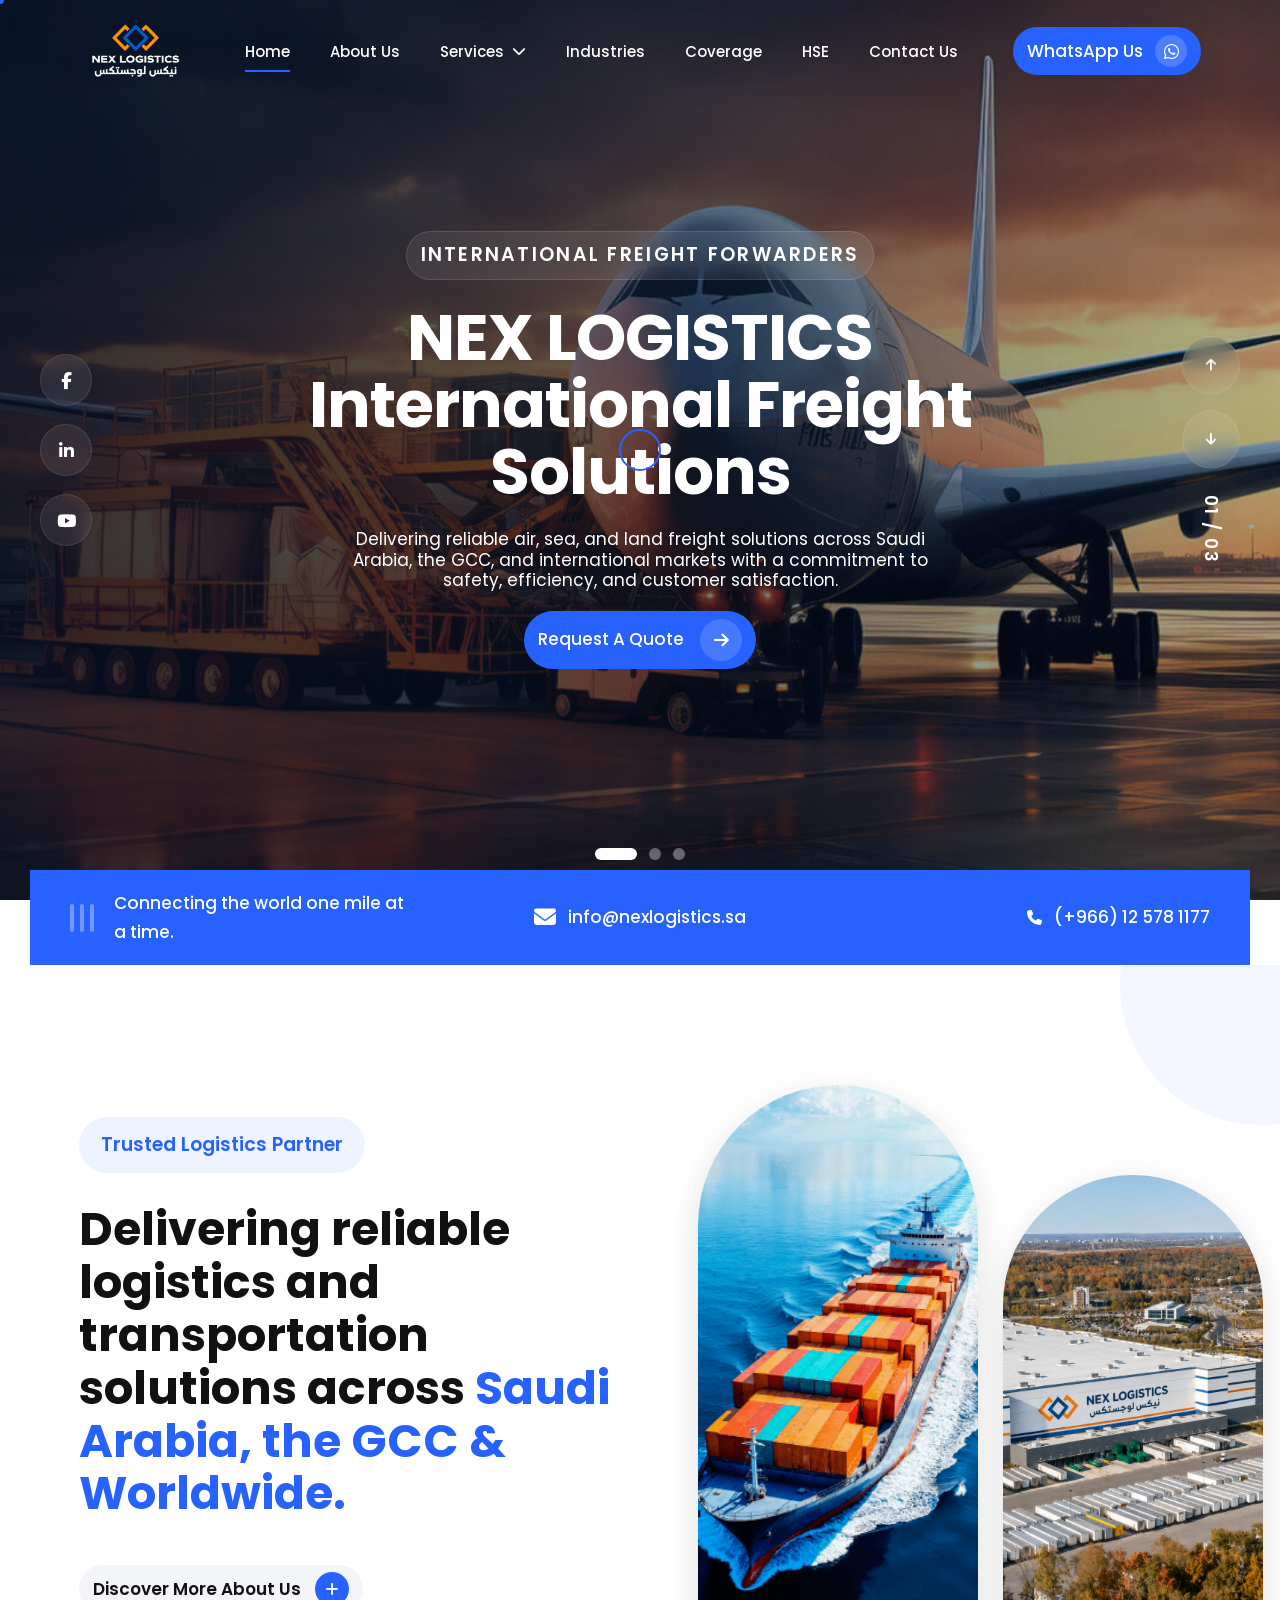
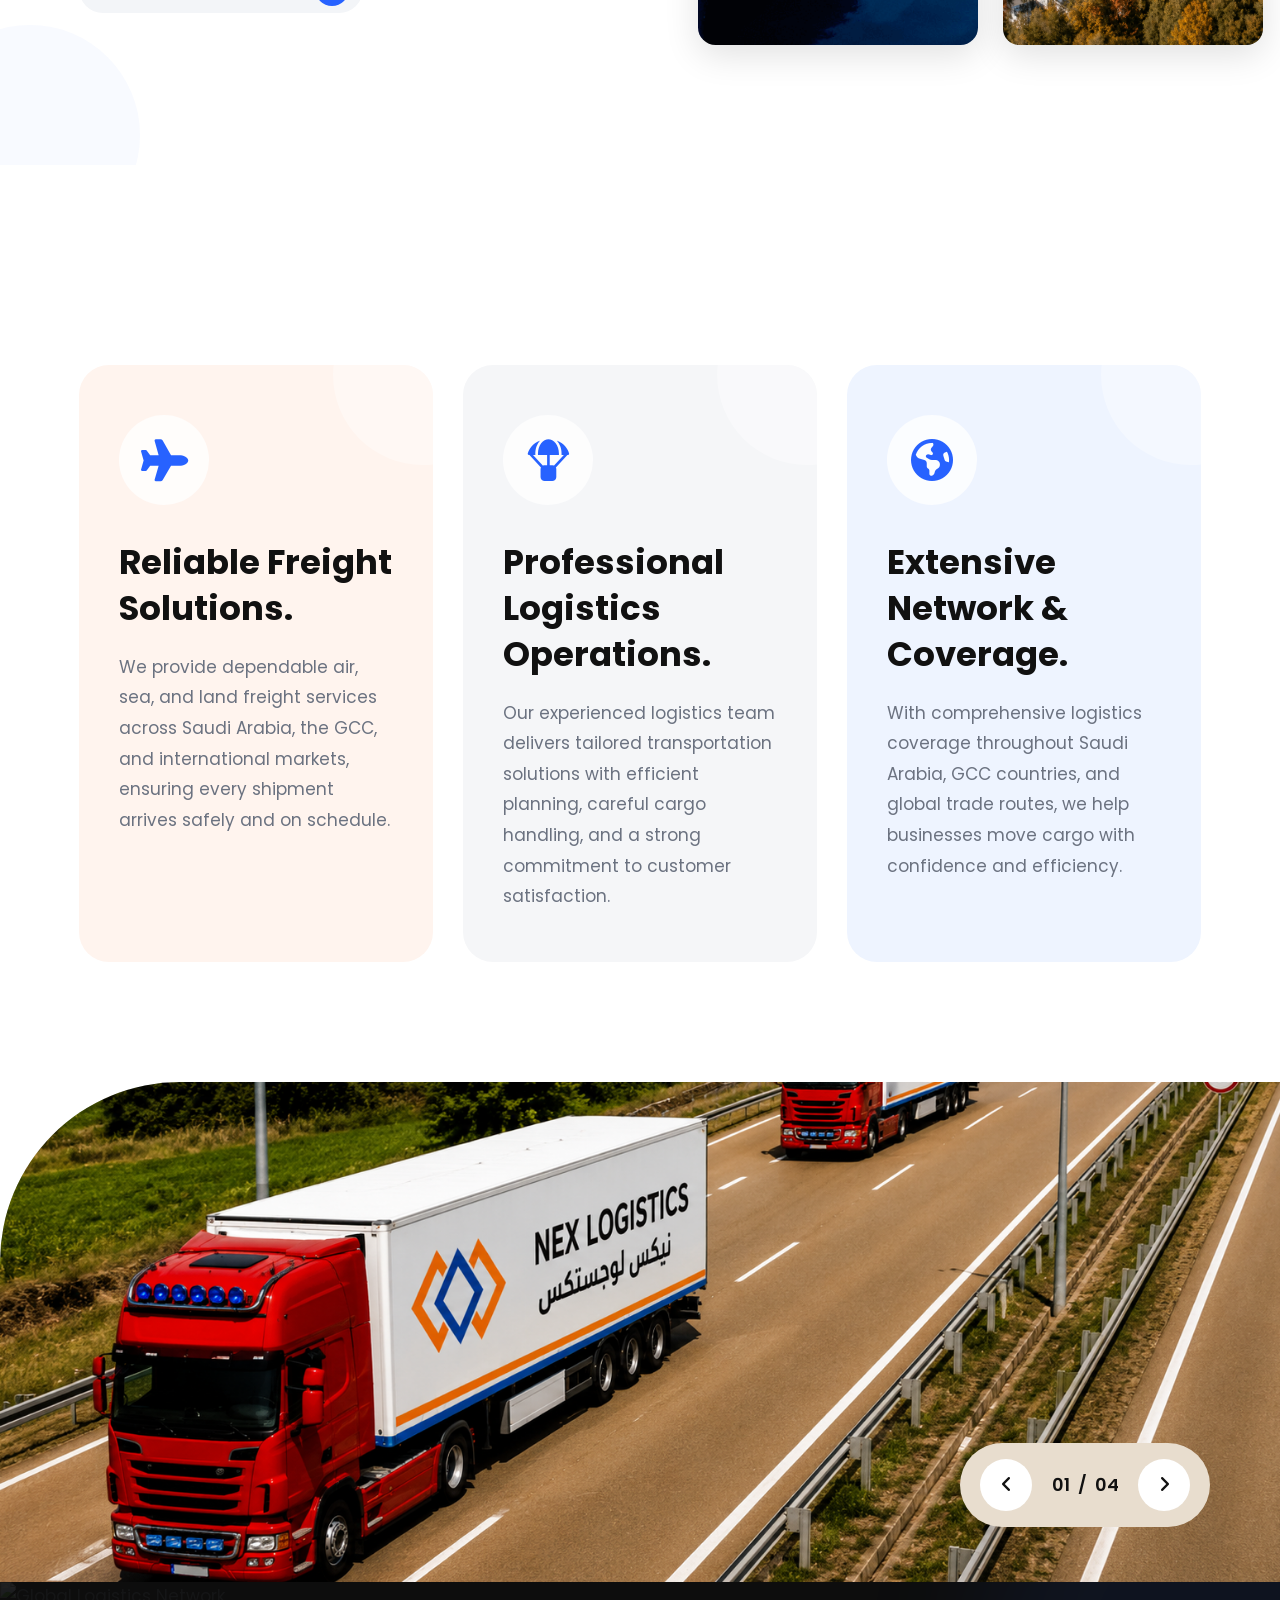
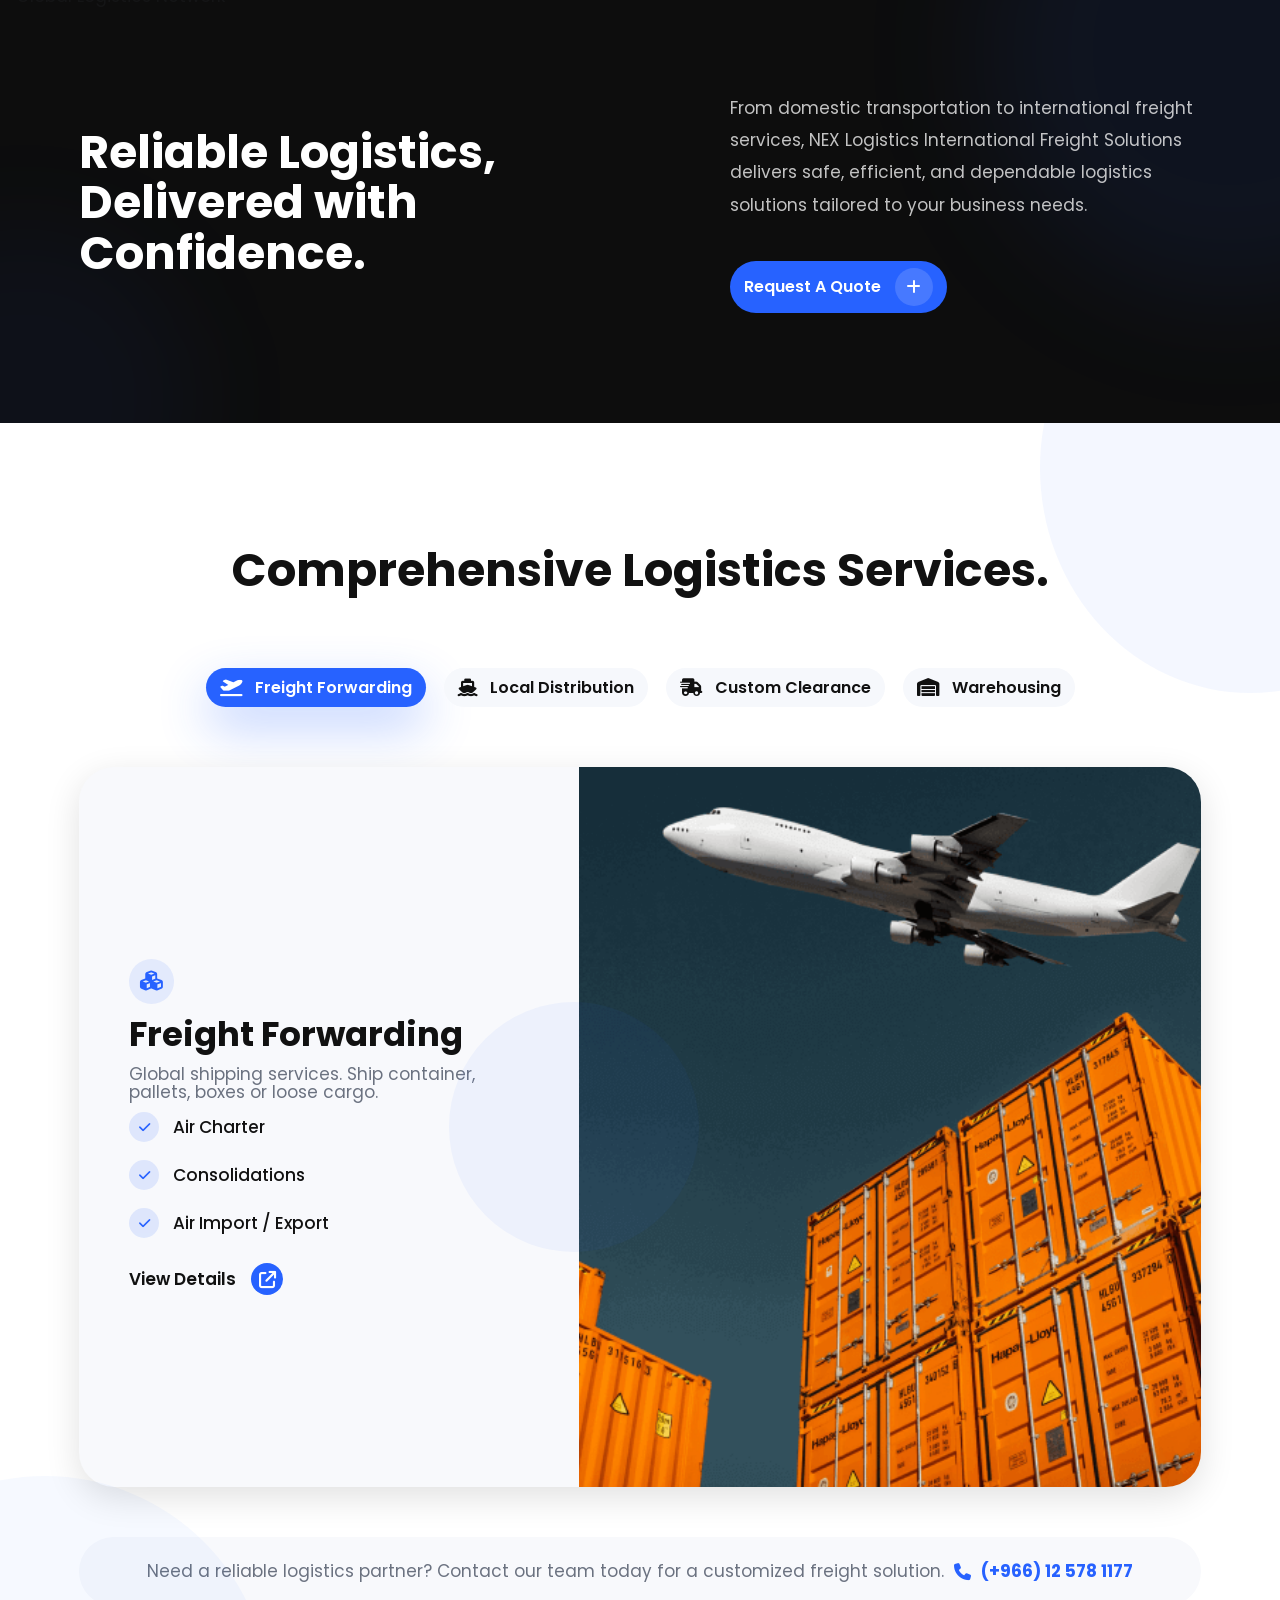
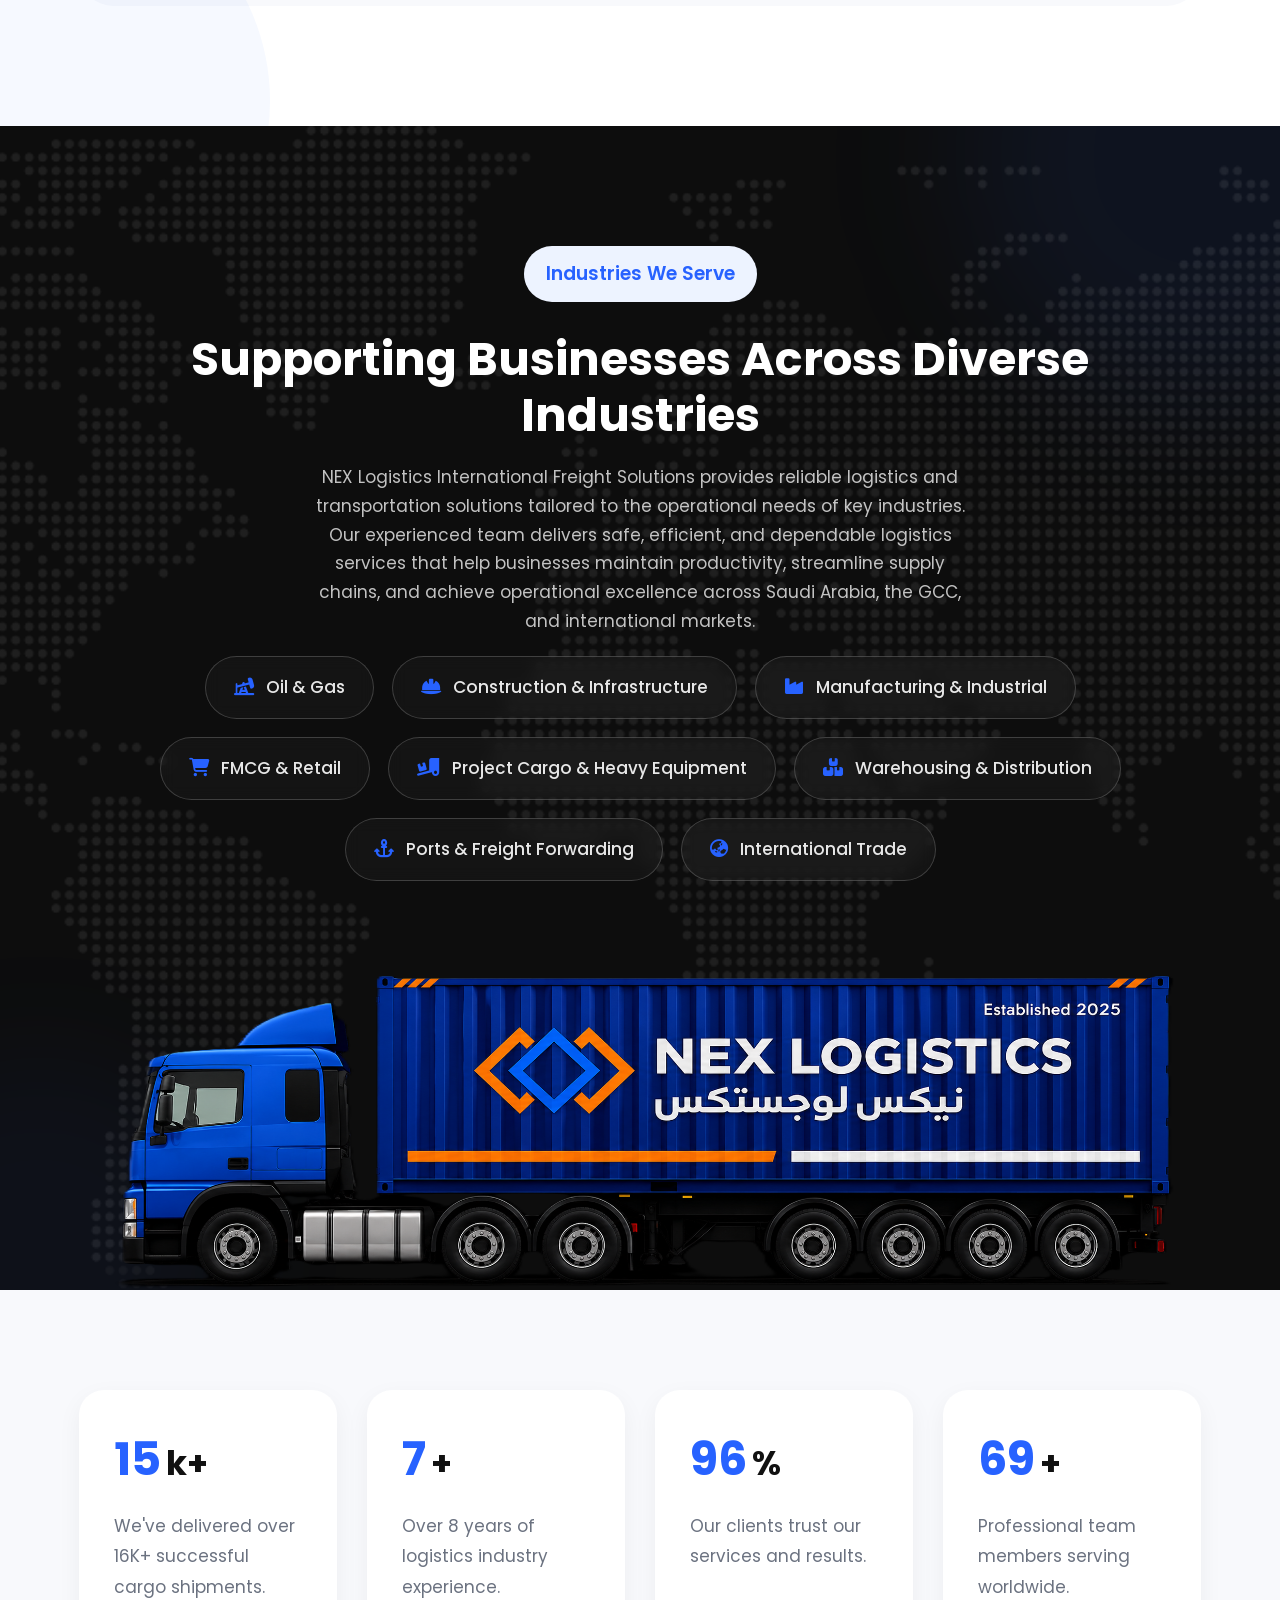
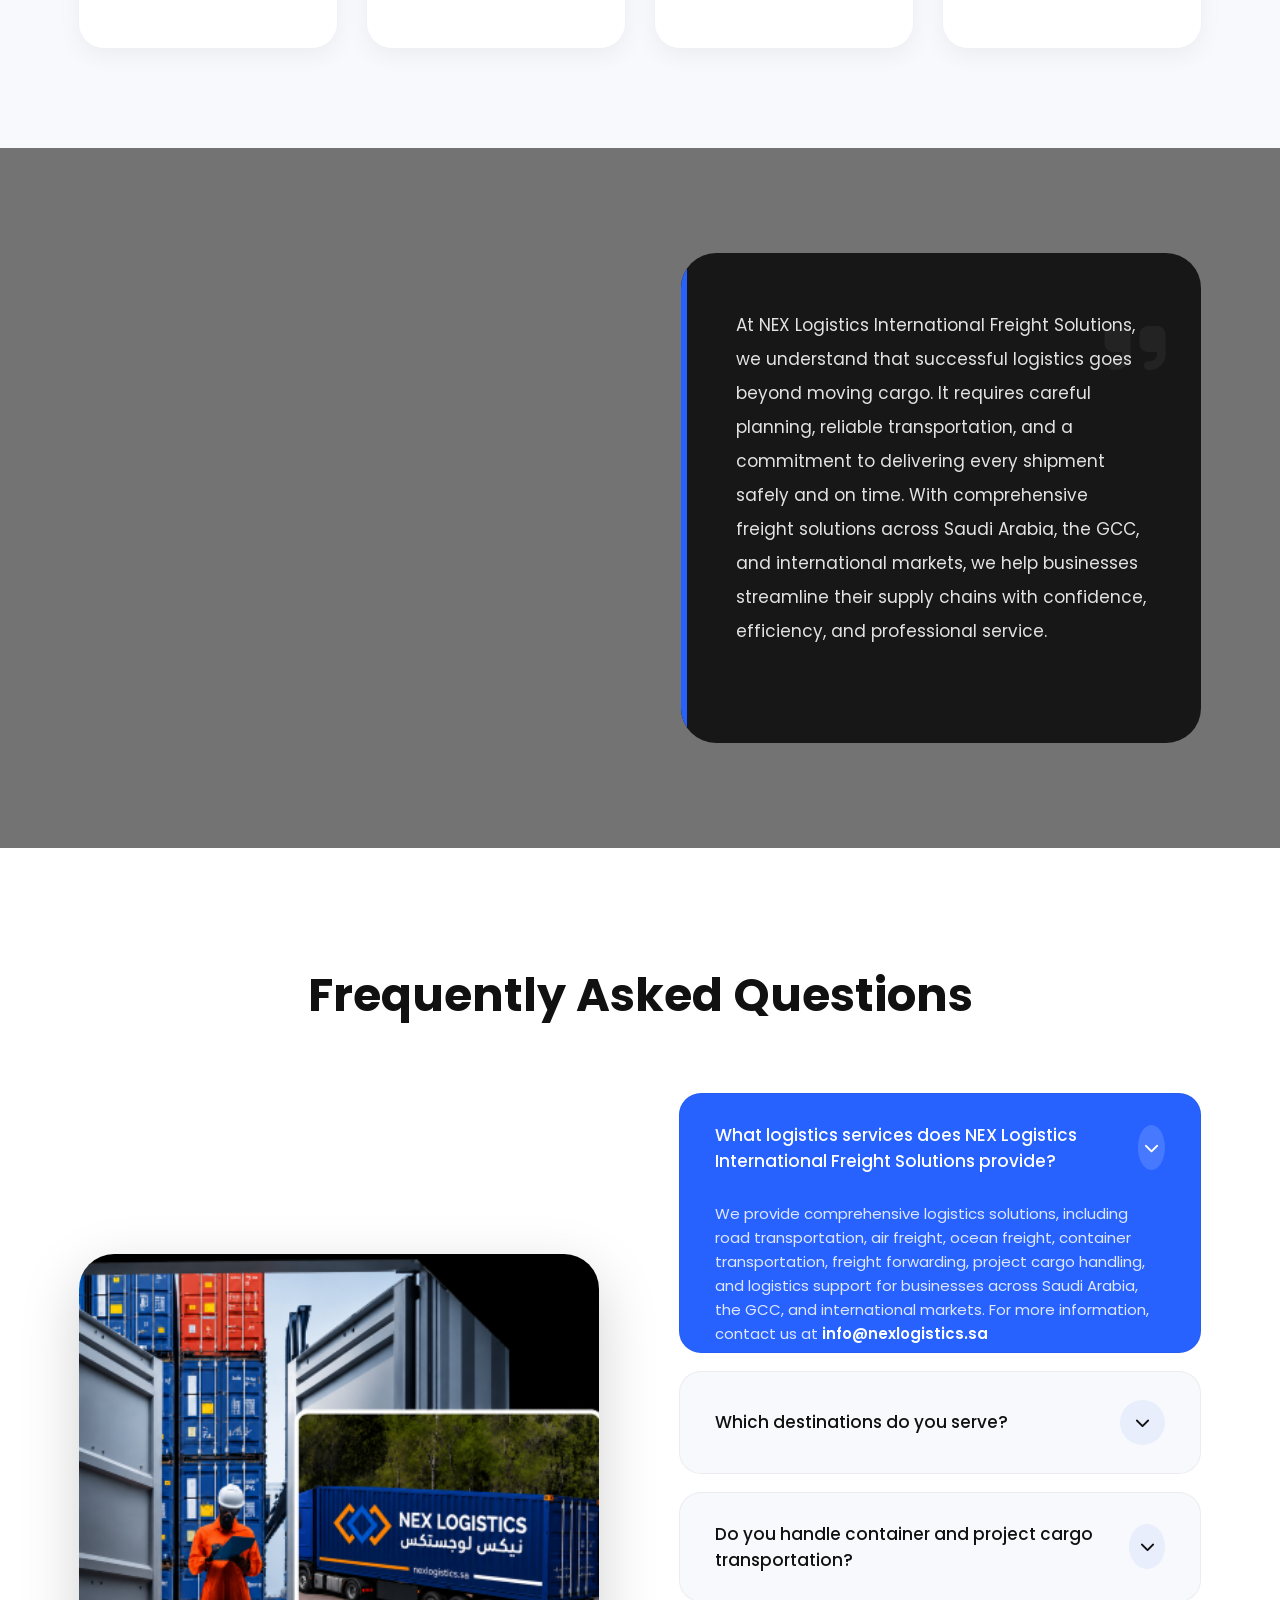
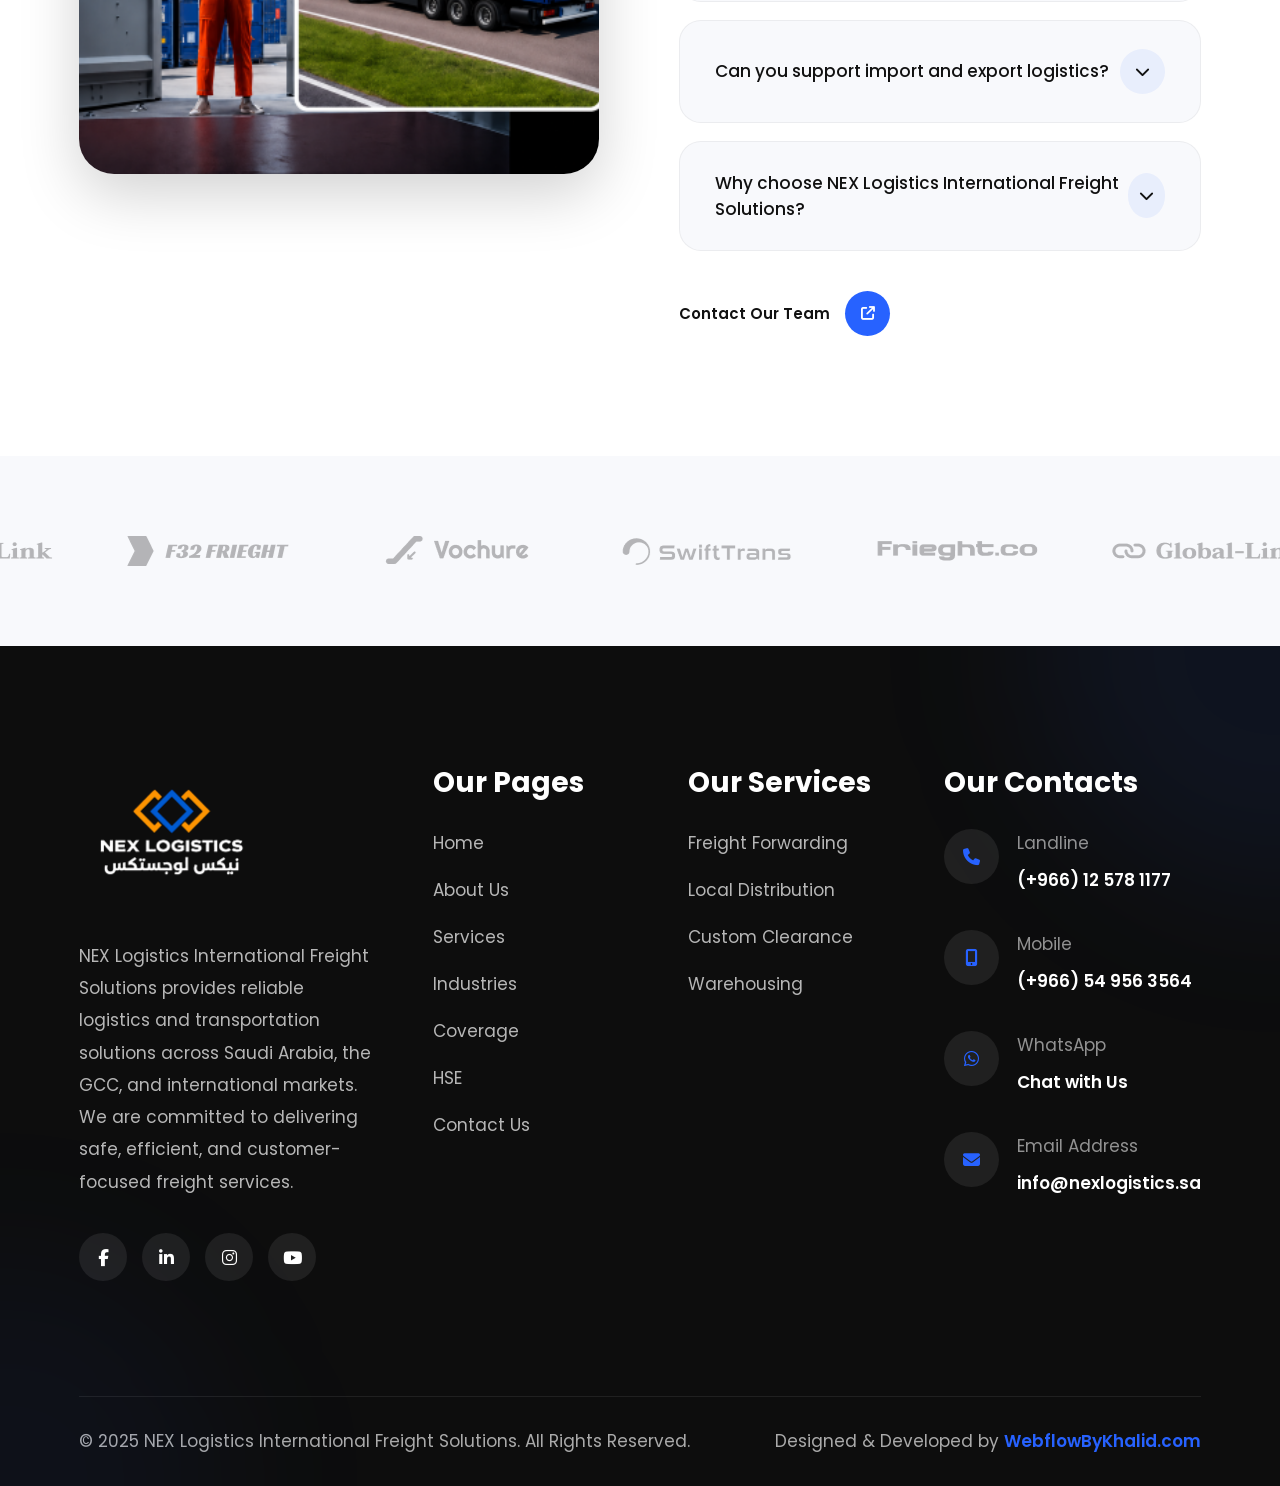
==== commit df534b8a: "Add files via upload" ====
--- a/index.html
+++ b/index.html
@@ -8,15 +8,15 @@
     <meta name="viewport" content="width=device-width, initial-scale=1.0">
 
     <!-- Primary SEO -->
-    <title>NEX LOGISTICS INTERNATIONAL FREIGHT SOLUTIONS</title>
-
-    <meta name="title" content="NEX LOGISTICS INTERNATIONAL FREIGHT SOLUTIONS | Logistics & Freight Services Saudi Arabia">
-
-    <meta name="description" content="NEX LOGISTICS INTERNATIONAL FREIGHT SOLUTIONS provides reliable road transportation, air freight, ocean freight, freight forwarding, and logistics solutions across Saudi Arabia, the GCC, and international markets.">
+    <title>NEX Logistics International Freight Solutions</title>
+
+    <meta name="title" content="NEX Logistics International Freight Solutions | Logistics & Freight Services Saudi Arabia">
+
+    <meta name="description" content="NEX Logistics International Freight Solutions provides reliable road transportation, air freight, ocean freight, freight forwarding, and logistics solutions across Saudi Arabia, the GCC, and international markets.">
 
     <meta name="keywords" content="NEX Logistics, logistics company Saudi Arabia, freight forwarding, air freight, ocean freight, road transportation, cargo transportation, GCC logistics, international freight, supply chain solutions">
 
-    <meta name="author" content="NEX LOGISTICS INTERNATIONAL FREIGHT SOLUTIONS">
+    <meta name="author" content="NEX Logistics International Freight Solutions">
 
     <meta name="robots" content="index, follow">
 
@@ -28,7 +28,7 @@
     <!-- Open Graph -->
     <meta property="og:type" content="website">
 
-    <meta property="og:title" content="NEX LOGISTICS INTERNATIONAL FREIGHT SOLUTIONS">
+    <meta property="og:title" content="NEX Logistics International Freight Solutions">
 
     <meta property="og:description" content="Reliable logistics and freight transportation services across Saudi Arabia, the GCC, and international markets.">
 
@@ -36,12 +36,12 @@
 
     <meta property="og:url" content="https://www.nexlogistics.sa/">
 
-    <meta property="og:site_name" content="NEX LOGISTICS INTERNATIONAL FREIGHT SOLUTIONS">
+    <meta property="og:site_name" content="NEX Logistics International Freight Solutions">
 
     <!-- Twitter -->
     <meta name="twitter:card" content="summary_large_image">
 
-    <meta name="twitter:title" content="NEX LOGISTICS INTERNATIONAL FREIGHT SOLUTIONS">
+    <meta name="twitter:title" content="NEX Logistics International Freight Solutions">
 
     <meta name="twitter:description" content="Professional logistics, transportation, freight forwarding, and cargo solutions across Saudi Arabia and the GCC.">
 
@@ -90,7 +90,7 @@
 
         <div class="loading-text">
             <span id="loadingPercent">0%</span>
-            <p>NEX LOGISTICS INTERNATIONAL FREIGHT SOLUTIONS</p>
+            <p>NEX Logistics International Freight Solutions</p>
         </div>
 
     </div>
@@ -810,7 +810,7 @@
             <div class="cta-right">
 
                 <p>
-                    From domestic transportation to international freight services, NEX LOGISTICS INTERNATIONAL FREIGHT SOLUTIONS delivers safe, efficient, and dependable logistics solutions tailored to your business needs.
+                    From domestic transportation to international freight services, NEX Logistics International Freight Solutions delivers safe, efficient, and dependable logistics solutions tailored to your business needs.
                 </p>
 
                 <a href="contact.html" class="cta-btn">
@@ -962,7 +962,7 @@
 
                     </ul>
 
-                    <a href="services.html" class="service-btn">
+                    <a href="local-distribution.html" class="service-btn">
 
                         View Details
 
@@ -1009,7 +1009,7 @@
 
                     </ul>
 
-                    <a href="services.html" class="service-btn">
+                    <a href="custom-clearance.html" class="service-btn">
 
                         View Details
 
@@ -1144,7 +1144,7 @@
             </h2>
 
             <p>
-                NEX LOGISTICS INTERNATIONAL FREIGHT SOLUTIONS provides reliable logistics and transportation solutions tailored to the operational needs of key industries. Our experienced team delivers safe, efficient, and dependable logistics services that help businesses maintain productivity, streamline supply chains, and achieve operational excellence across Saudi Arabia, the GCC, and international markets.
+                NEX Logistics International Freight Solutions provides reliable logistics and transportation solutions tailored to the operational needs of key industries. Our experienced team delivers safe, efficient, and dependable logistics services that help businesses maintain productivity, streamline supply chains, and achieve operational excellence across Saudi Arabia, the GCC, and international markets.
             </p>
 
         </div>
@@ -1236,9 +1236,6 @@
         INDUSTRIES SECTION END
 =====================================-->
 
-<!--====================================
-        INDUSTRIES SECTION END
-=====================================-->
 
 
 <!--====================================
@@ -1338,7 +1335,7 @@
             <div class="message-content">
 
                 <p>
-                    At NEX LOGISTICS INTERNATIONAL FREIGHT SOLUTIONS, we understand that successful logistics goes beyond moving cargo. It requires careful planning, reliable transportation, and a commitment to delivering every shipment safely and on time. With comprehensive freight solutions across Saudi Arabia, the GCC, and international markets, we help businesses streamline their supply chains with confidence, efficiency, and professional service.
+                    At NEX Logistics International Freight Solutions, we understand that successful logistics goes beyond moving cargo. It requires careful planning, reliable transportation, and a commitment to delivering every shipment safely and on time. With comprehensive freight solutions across Saudi Arabia, the GCC, and international markets, we help businesses streamline their supply chains with confidence, efficiency, and professional service.
                 </p>
 
             </div>
@@ -1394,7 +1391,7 @@
                     <button class="faq-question">
 
                         <span>
-                            What logistics services does NEX LOGISTICS INTERNATIONAL FREIGHT SOLUTIONS provide?
+                            What logistics services does NEX Logistics International Freight Solutions provide?
                         </span>
 
                         <i class="fa-solid fa-chevron-up"></i>
@@ -1494,7 +1491,7 @@
                     <button class="faq-question">
 
                         <span>
-                            Why choose NEX LOGISTICS INTERNATIONAL FREIGHT SOLUTIONS?
+                            Why choose NEX Logistics International Freight Solutions?
                         </span>
 
                         <i class="fa-solid fa-chevron-down"></i>
@@ -1597,12 +1594,12 @@
 
                 <a href="index.html" class="footer-logo">
 
-                    <img src="images/nex-logistics-logo.png" alt="NEX LOGISTICS INTERNATIONAL FREIGHT SOLUTIONS">
+                    <img src="images/nex-logistics-logo.png" alt="NEX Logistics International Freight Solutions">
 
                 </a>
 
                 <p>
-                    NEX LOGISTICS INTERNATIONAL FREIGHT SOLUTIONS provides reliable logistics and transportation solutions across Saudi Arabia, the GCC, and international markets. We are committed to delivering safe, efficient, and customer-focused freight services.
+                    NEX Logistics International Freight Solutions provides reliable logistics and transportation solutions across Saudi Arabia, the GCC, and international markets. We are committed to delivering safe, efficient, and customer-focused freight services.
                 </p>
 
                 <div class="footer-social">
@@ -1623,7 +1620,7 @@
 
             <div class="footer-links">
 
-                <h4>Company</h4>
+                <h4>Our Pages</h4>
 
                 <ul>
 
@@ -1653,13 +1650,13 @@
 
                 <ul>
 
-                    <li><a href="services.html">Road Transportation</a></li>
-
-                    <li><a href="services.html">Air Freight</a></li>
-
-                    <li><a href="services.html">Ocean Freight</a></li>
-
-                    <li><a href="services.html">Freight Forwarding</a></li>
+                    <li><a href="freight-forwarding.html">Freight Forwarding</a></li>
+
+                    <li><a href="local-distribution.html">Local Distribution</a></li>
+
+                    <li><a href="custom-clearance.html">Custom Clearance</a></li>
+
+                    <li><a href="warehousing.html">Warehousing</a></li>
 
                 </ul>
 
@@ -1667,31 +1664,9 @@
 
 <!-- Contact -->
 
-<div class="footer-contact">
-
-    <!-- Head Office -->
-
-    <div class="contact-box">
-
-        <i class="fa-solid fa-location-dot"></i>
-
-        <div>
-
-            <span>Head Office</span>
-
-            <a href="https://maps.google.com/?q=21.537073,39.212333"
-               target="_blank"
-               rel="noopener noreferrer">
-
-                Al Sahafah Street,<br>
-                Mishrifah District,<br>
-                Jeddah, Saudi Arabia
-
-            </a>
-
-        </div>
-
-    </div>
+<div class="footer-links">
+                <h4>Our Contacts</h4>
+
 
     <!-- Landline -->
 
@@ -1778,7 +1753,7 @@
         <div class="footer-bottom">
 
             <p>
-                © 2025 NEX LOGISTICS INTERNATIONAL FREIGHT SOLUTIONS. All Rights Reserved.
+                © 2025 NEX Logistics International Freight Solutions. All Rights Reserved.
             </p>
 
             <p class="developer-credit">
